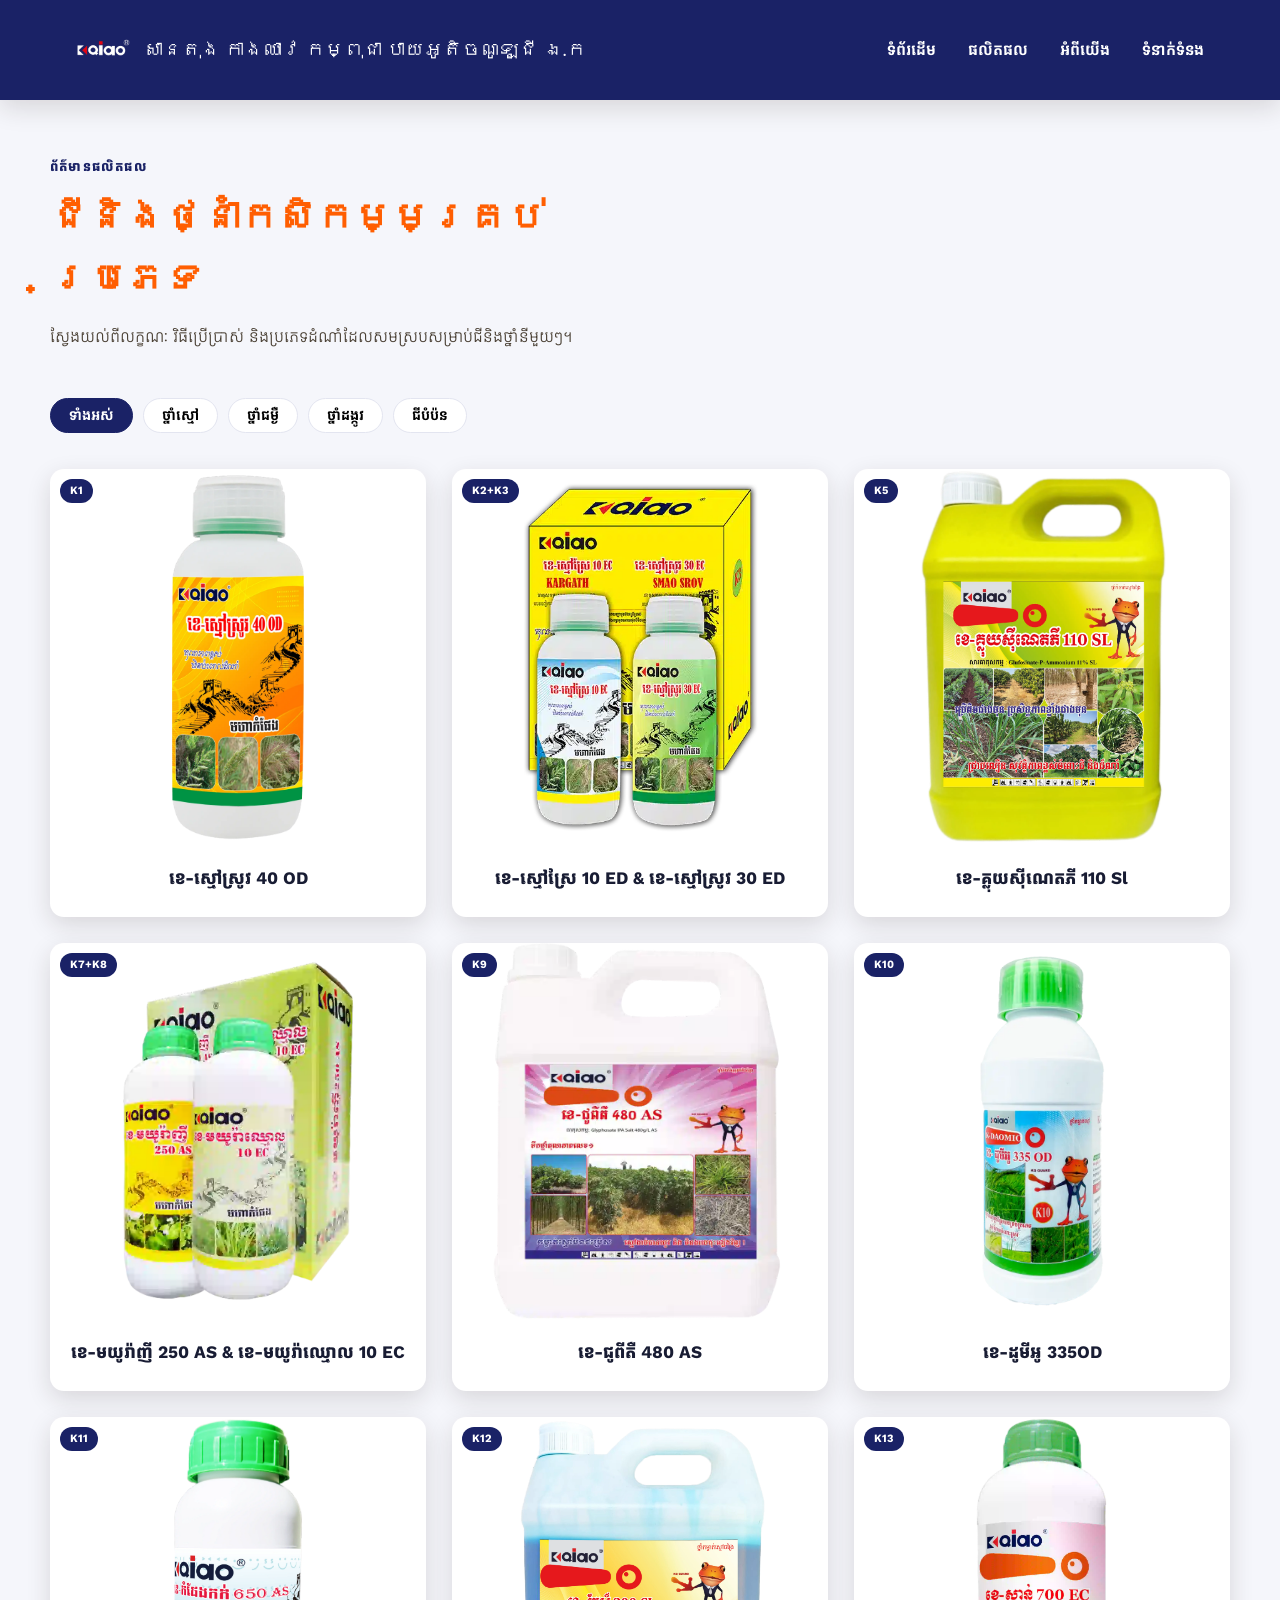
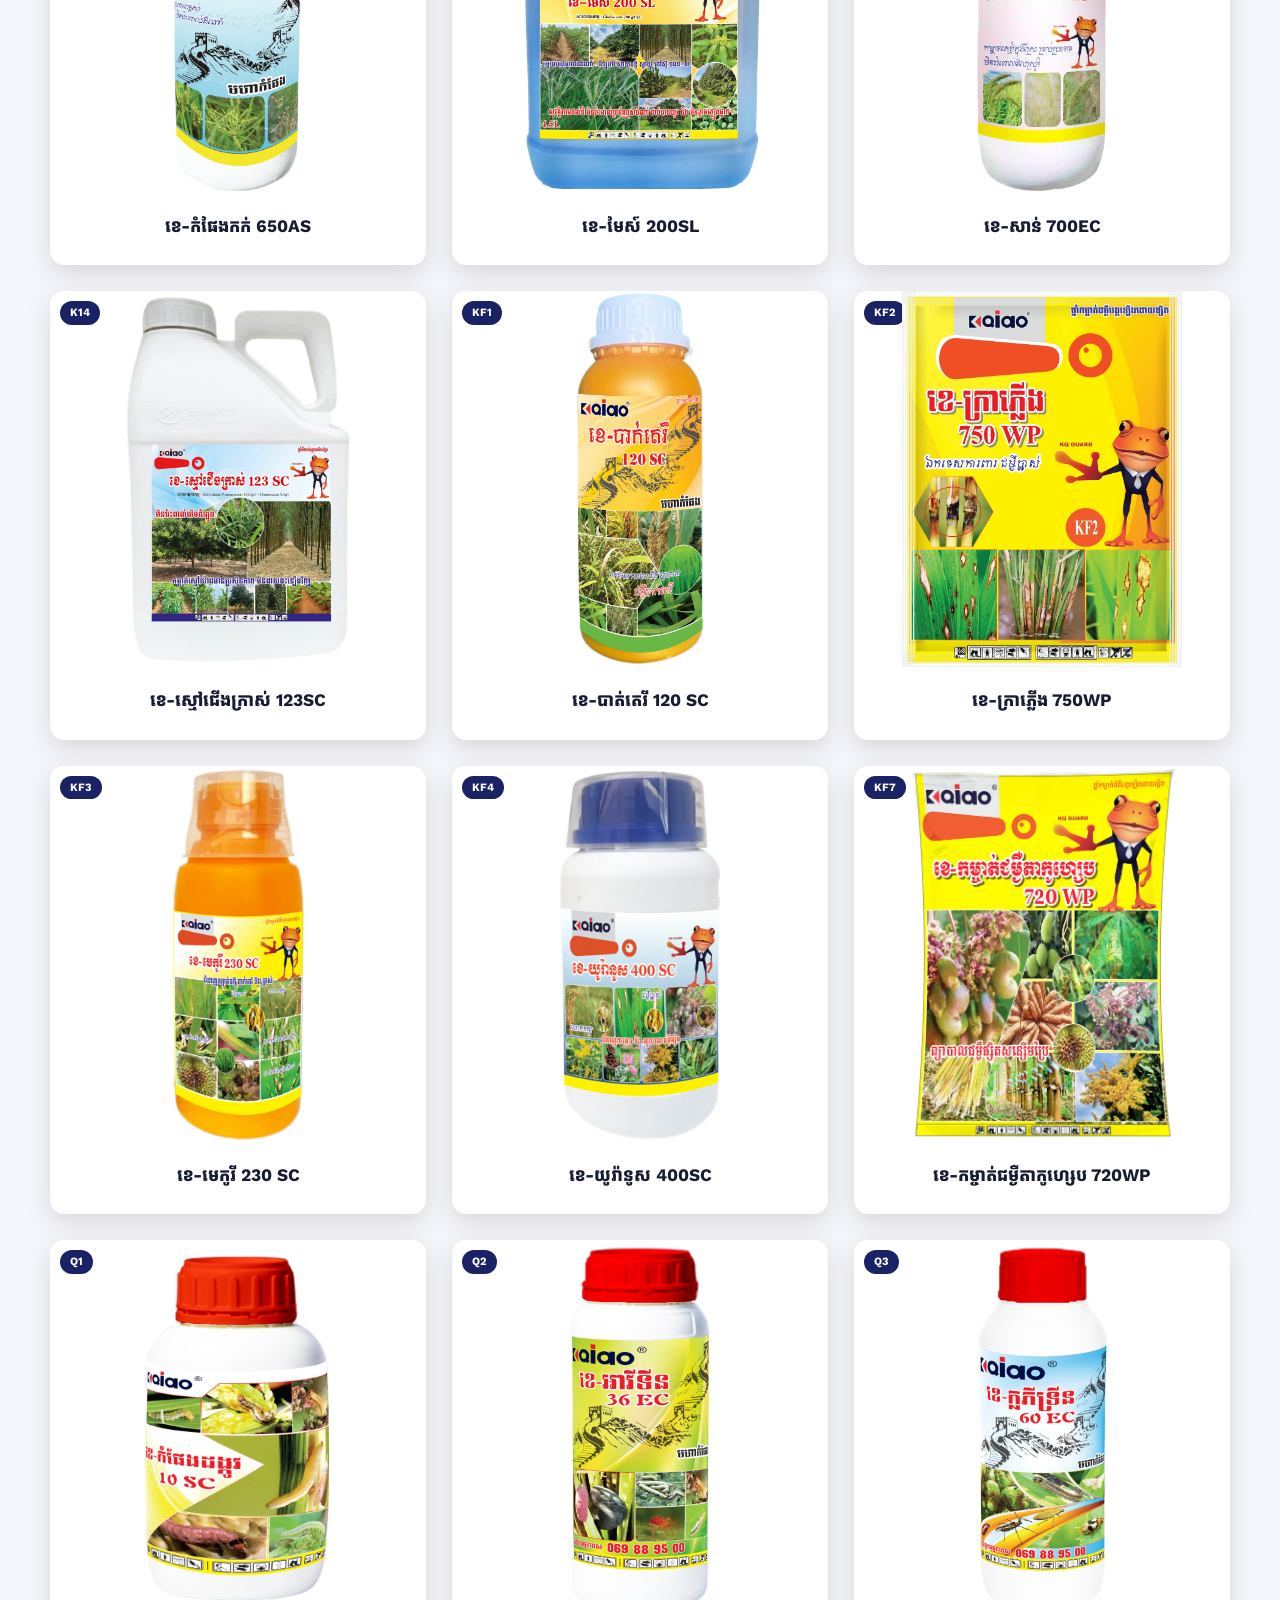
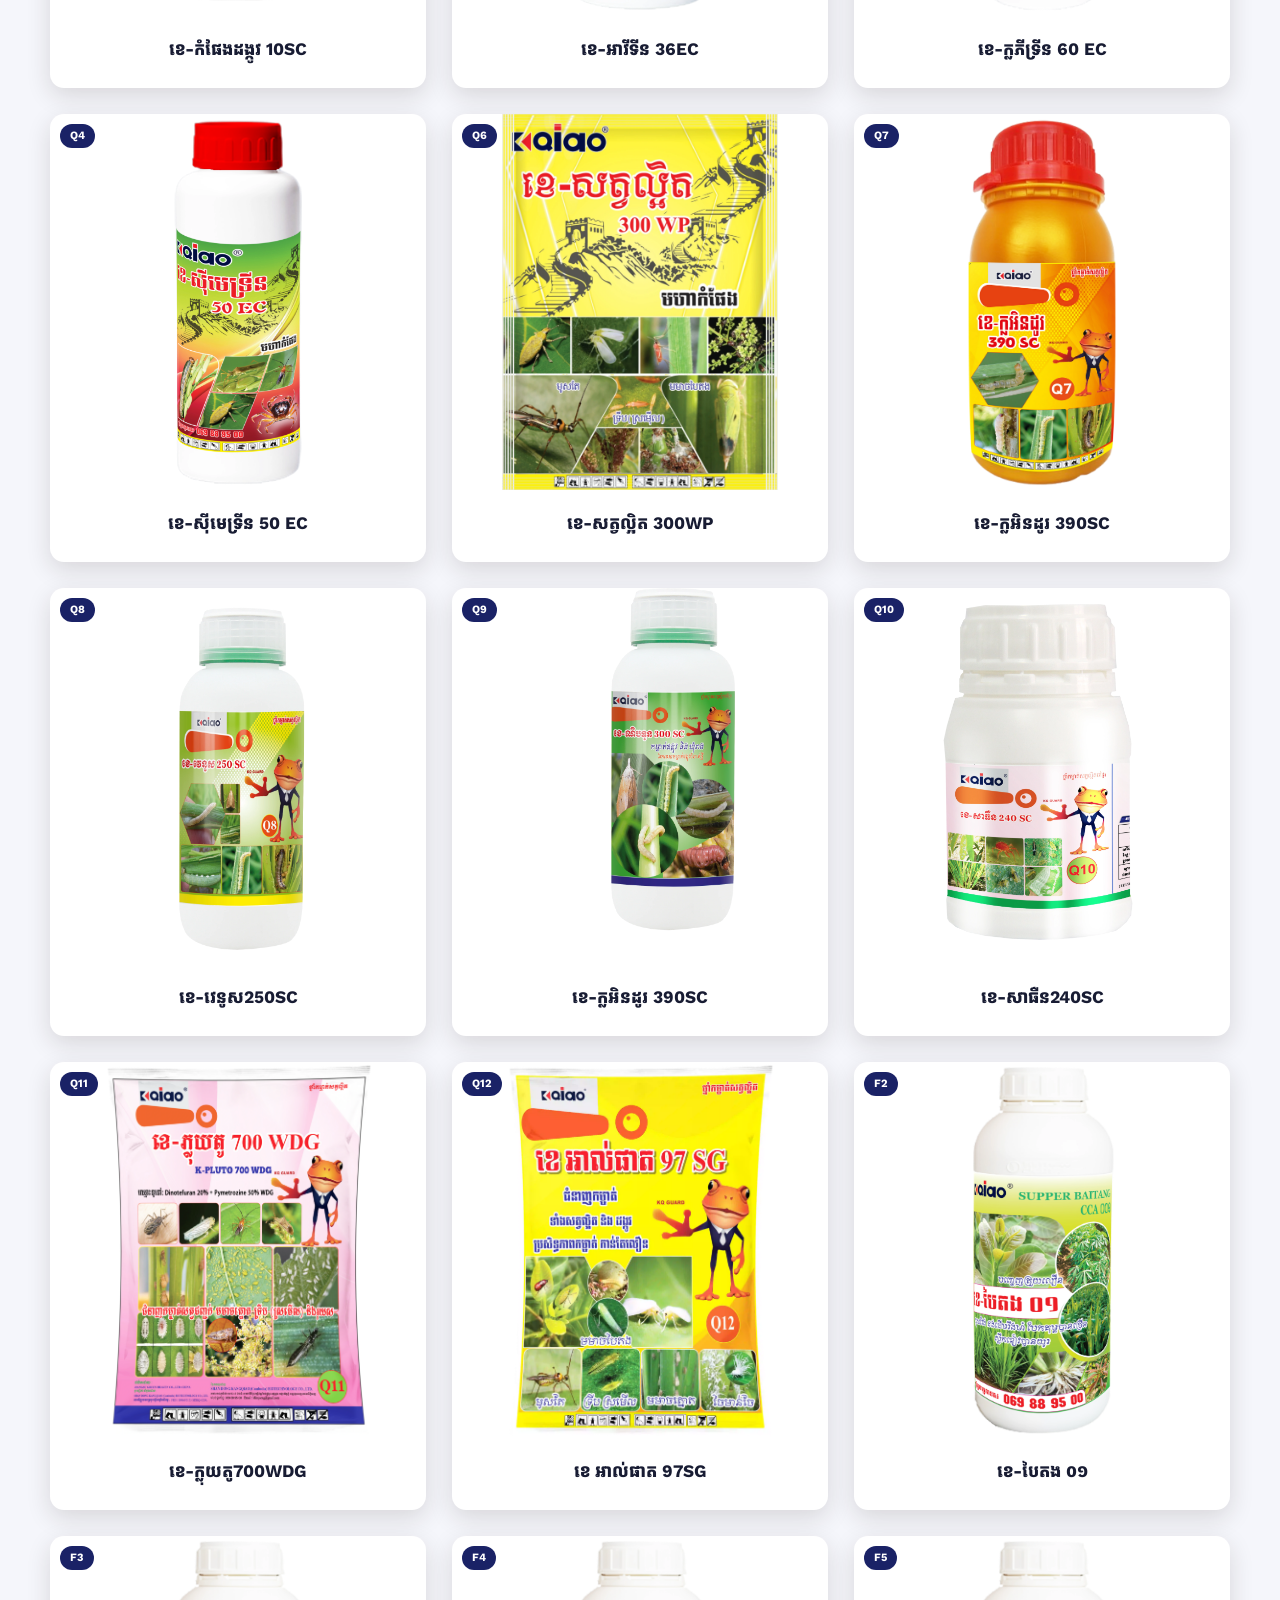
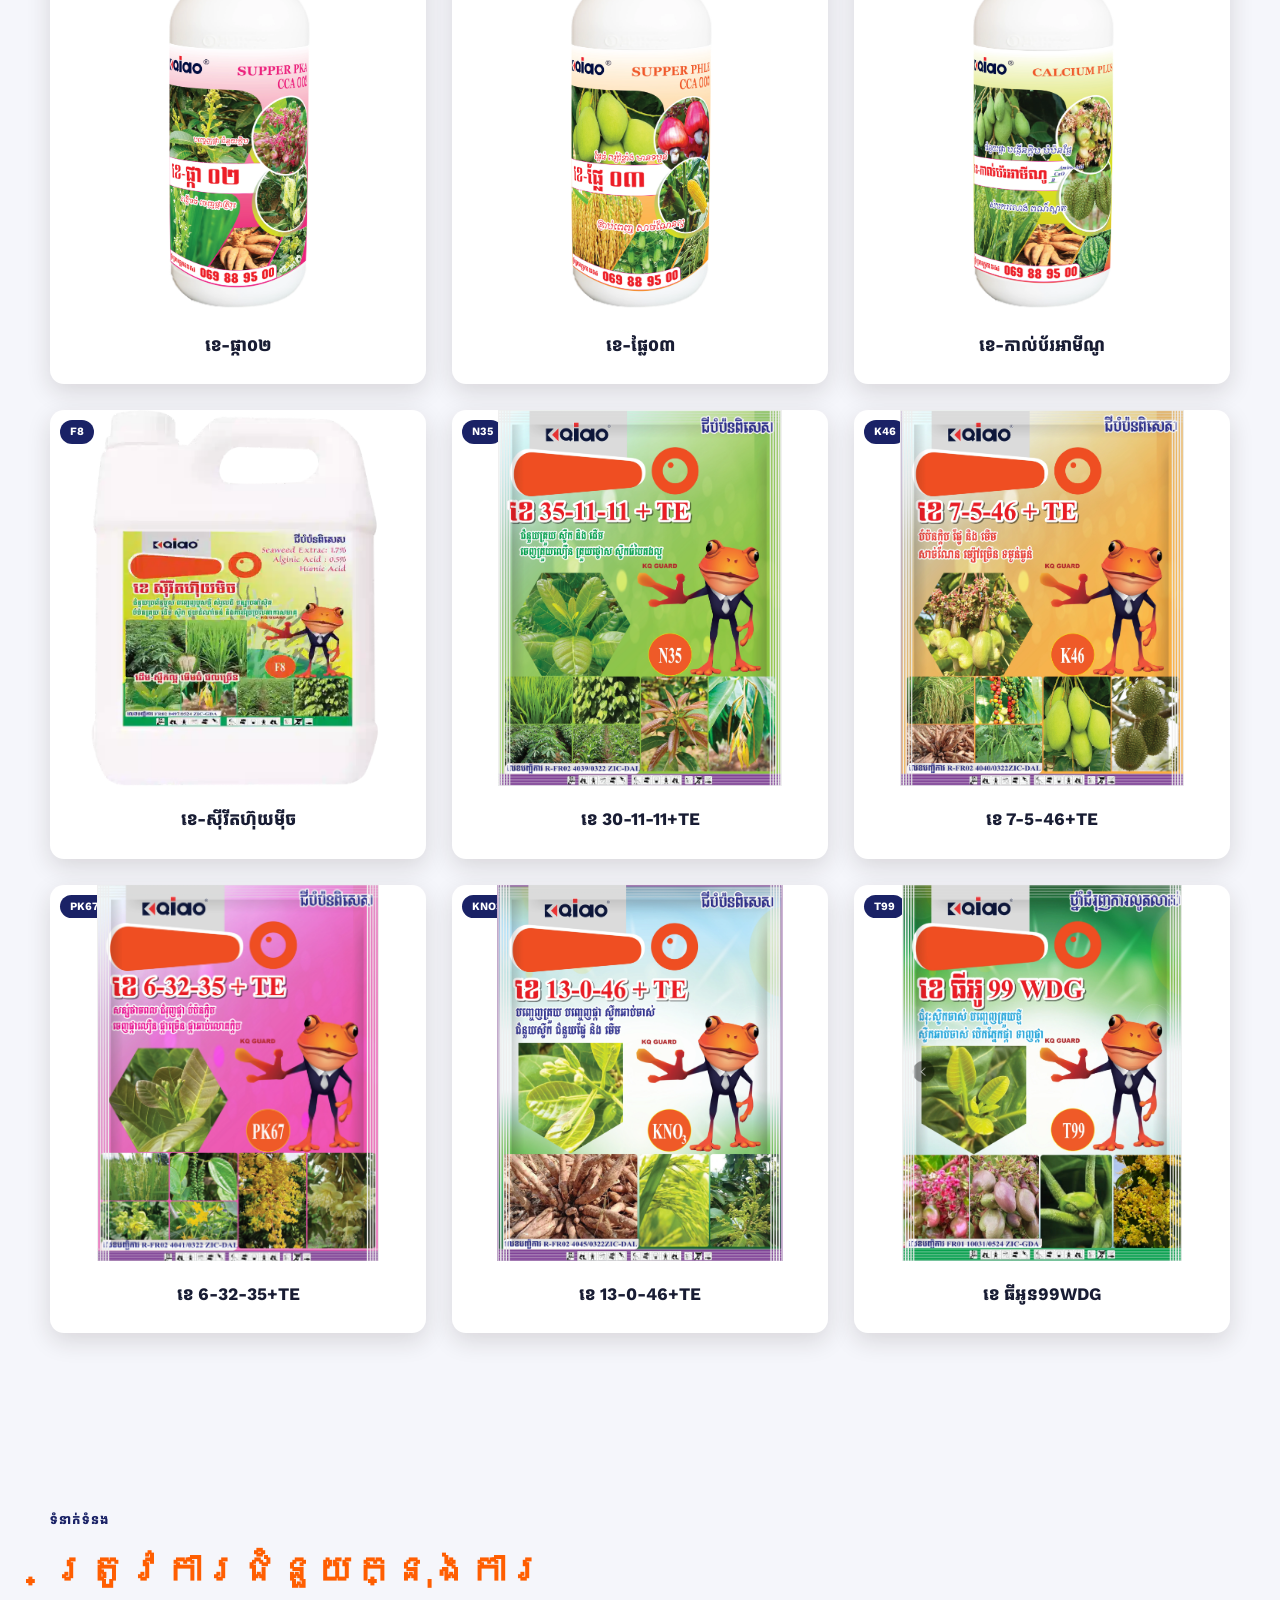
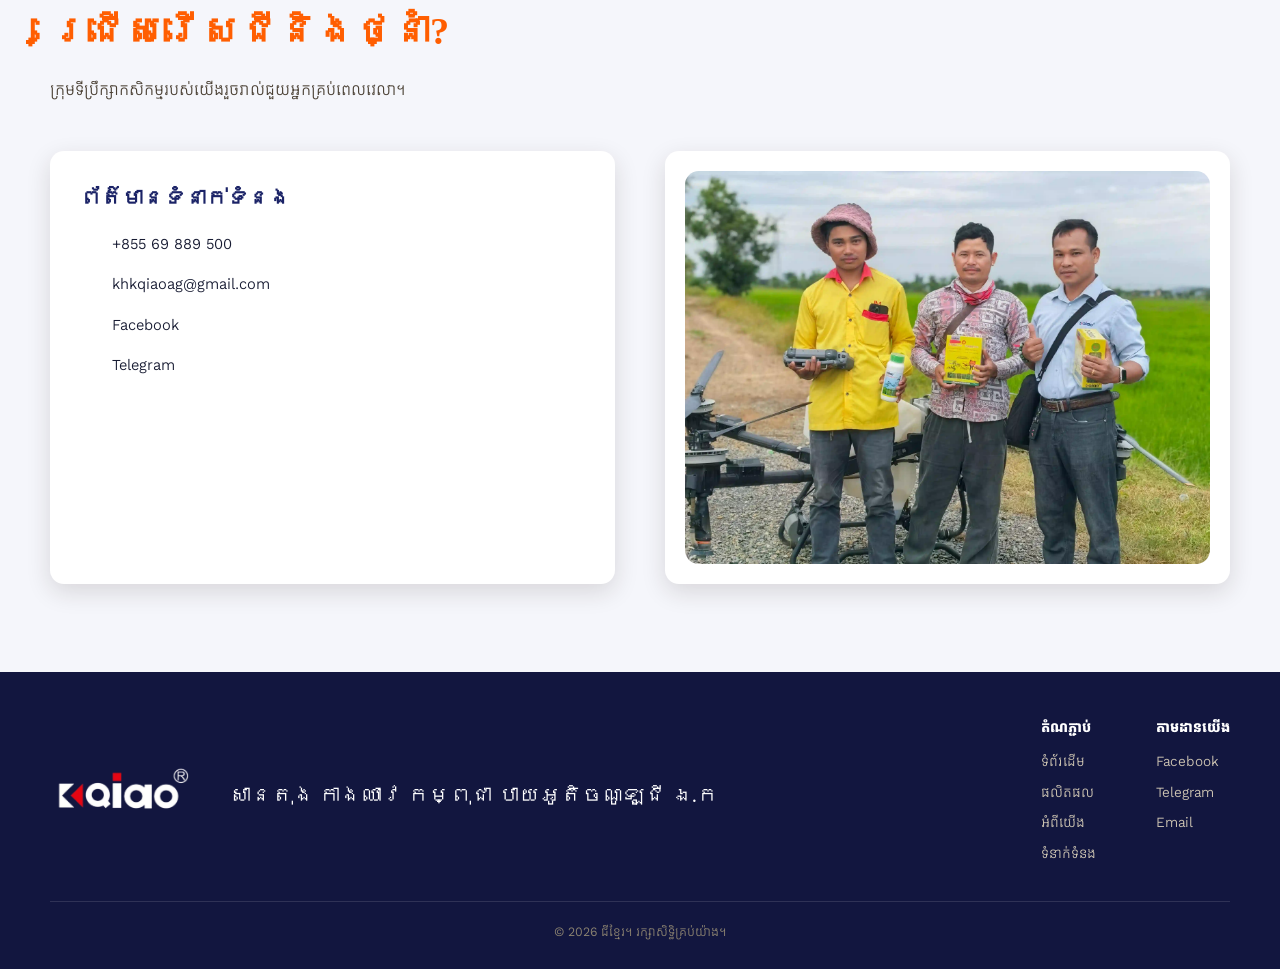
==== product.html @ 1210aac1 "Update product.html" ====
<!DOCTYPE html>
<html lang="km">
<head>
<meta charset="UTF-8">
<meta name="viewport" content="width=device-width, initial-scale=1.0">
<title>សានតុង កាងឈាវ កម្ពុជា</title>
<link rel="preconnect" href="https://fonts.googleapis.com">
<link rel="preconnect" href="https://fonts.gstatic.com" crossorigin>
<link href="https://fonts.googleapis.com/css2?family=Moul&family=Kantumruy+Pro:wght@400;500;600;700&display=swap" rel="stylesheet">
<link rel="stylesheet" href="styles.css">
  <link rel="icon" href="logo/logo.webp" type="image/webp">
  <link rel="apple-touch-icon" href="logo/logo.webp">
  <meta name="theme-color" content="#0b1850">
</head>
<body>

<header>
  <div class="nav-wrap">
    <a href="index.html" class="brand">
      <img src="logo/logowhite.webp" class="brand-mark" width="72" height="72" alt="សានតុង កាងឈាវ កម្ពុជា">
      សានតុង កាងឈាវ កម្ពុជា បាយអូតិចណូឡូជី ឯ.ក                                        
    </a>
    <button class="menu-toggle" id="menuToggle" aria-label="បើកម៉ឺនុយ">☰</button>
    <nav>
      <ul id="navList">
        <li><a href="index.html">ទំព័រដើម</a></li>
        <li><a href="product.html">ផលិតផល</a></li>
        <li><a href="index.html#about">អំពីយើង</a></li>
        <li><a href="index.html#contact">ទំនាក់ទំនង</a></li>
      </ul>
    </nav>
  </div>
</header>

<section id="products" style="padding-top:56px;">
  <div class="section-inner">
    <div class="section-head">
      <span class="section-tag">ព័ត៌មានផលិតផល</span>
      <h2>ជីនិងថ្នាំកសិកម្មគ្រប់ប្រភេទ</h2>
      <p>ស្វែងយល់ពីលក្ខណៈ វិធីប្រើប្រាស់ និងប្រភេទដំណាំដែលសមស្របសម្រាប់ជីនិងថ្នាំនីមួយៗ។</p>
    </div>

    <div class="filter-row" id="filterRow">
      <button class="filter-chip active" data-filter="all">ទាំងអស់</button>
      <button class="filter-chip" data-filter="ថ្នាំស្មៅ">ថ្នាំស្មៅ</button>
      <button class="filter-chip" data-filter="ថ្នាំជម្ងឺ">ថ្នាំជម្ងឺ</button>
      <button class="filter-chip" data-filter="ថ្នាំដង្កូវ">ថ្នាំដង្កូវ</button>
      <button class="filter-chip" data-filter="ជីបំប៉ន">ជីបំប៉ន</button>
    </div>

    <div class="product-grid" id="productGrid">

      <!-- ថ្នាំស្មៅ -------------------------------------------------------------------------->
      <!-- K1 -->
      <div class="product-card" data-cat="ថ្នាំស្មៅ">
        <div class="product-thumb">
          <span class="product-tag">K1</span>
          <img src="Prodeuct/ស្មៅ/K1.webp" alt="ថ្នាំស្មៅ">
        </div>
        <div class="product-body">
          <span class="product-cat">ថ្នាំស្មៅ</span>
          <h3>ខេ-ស្មៅស្រូវ 40 OD</h3>
          <p>ដំណាំស្រូវ</p>
          <div class="info-block">
            <h4><svg viewBox="0 0 24 24" fill="currentColor"><path d="M12 2a5 5 0 015 5c0 2-1 3.4-2 4.6-.6.7-1 1.3-1 2.4v1H10v-1c0-1.1-.4-1.7-1-2.4C8 10.4 7 9 7 7a5 5 0 015-5zM9 17h6v2H9zm1 3h4v1a2 2 0 01-4 0z"/></svg> របៀបប្រើប្រាស់</h4>
            <p>ស្មៅអាយុ 12 ទៅ 20 ថ្ងៃ->ប្រើ 100-120 ml ក្នុងទឹក 25L</p>
            <p>ស្មៅអាយុ 20 ទៅ 35 ថ្ងៃ->ប្រើ 120-150 ml ក្នុងទឹក 25L</p>
          </div>
          <div class="info-block">
            <h4><svg viewBox="0 0 24 24" fill="currentColor"><path d="M12 22c-5-2.5-8-7-8-11.5A6.5 6.5 0 0110.5 4h1A6.5 6.5 0 0118 10.5C18 15 15 19.5 12 22z"/></svg> ប្រើលើដំណាំ</h4>
            <div class="crop-tags">
              <span class="crop-tag">ស្រូវ</span>
              
            </div>
          </div>
        </div>
      </div>

     <!-- K2 -->
      <div class="product-card" data-cat="ថ្នាំស្មៅ">
        <div class="product-thumb">
          <span class="product-tag">K2+K3</span>
          <img src="Prodeuct/ស្មៅ/K2k3.webp" alt="ថ្នាំស្មៅ">
        </div>
        <div class="product-body">
          <span class="product-cat">ថ្នាំស្មៅ</span>
          <h3>ខេ-ស្មៅស្រែ 10 ED & ខេ-ស្មៅស្រូវ 30 ED</h3>
          <p>ជីអាសូតខ្ពស់ ជួយបង្កើនកំណើនស្លឹកនិងដើម ធ្វើឲ្យរុក្ខជាតិមានពណ៌បៃតងខ្លាំង</p>
          <div class="info-block">
            <h4><svg viewBox="0 0 24 24" fill="currentColor"><path d="M12 2a5 5 0 015 5c0 2-1 3.4-2 4.6-.6.7-1 1.3-1 2.4v1H10v-1c0-1.1-.4-1.7-1-2.4C8 10.4 7 9 7 7a5 5 0 015-5zM9 17h6v2H9zm1 3h4v1a2 2 0 01-4 0z"/></svg> របៀបប្រើប្រាស់</h4>
            <p>ស្មៅអាយុ15ទៅ30ថ្ងៃ->ប្រើ K2: 100ml +K3: 100ml ក្នុងទឹក25L</p>
            <p>ស្មៅអាយុ30ទៅ45ថ្ងៃ->ប្រើ K2: 125ml +K3:125ml ក្នុងទឹក 25L</p>
          </div>
          <div class="info-block">
            <h4><svg viewBox="0 0 24 24" fill="currentColor"><path d="M12 22c-5-2.5-8-7-8-11.5A6.5 6.5 0 0110.5 4h1A6.5 6.5 0 0118 10.5C18 15 15 19.5 12 22z"/></svg> ប្រើលើដំណាំ</h4>
            <div class="crop-tags">
              <span class="crop-tag">ស្រូវ</span>
              
            </div>
          </div>
        </div>
      </div>

      <!-- K5 -->
      <div class="product-card" data-cat="ថ្នាំស្មៅ">
        <div class="product-thumb">
          <span class="product-tag">K5</span>
          <img src="Prodeuct/ស្មៅ/K5.webp" alt="ថ្នាំស្មៅ">
        </div>
        <div class="product-body">
          <span class="product-cat">ថ្នាំស្មៅ</span>
          <h3>ខេ-គ្លុយស៊ីណេតភី 110 Sl</h3>
          <p>ជីអាសូតខ្ពស់ ជួយបង្កើនកំណើនស្លឹកនិងដើម ធ្វើឲ្យរុក្ខជាតិមានពណ៌បៃតងខ្លាំង</p>
          <div class="info-block">
            <!-- <h4><svg viewBox="0 0 24 24" fill="currentColor"><path d="M12 2a5 5 0 015 5c0 2-1 3.4-2 4.6-.6.7-1 1.3-1 2.4v1H10v-1c0-1.1-.4-1.7-1-2.4C8 10.4 7 9 7 7a5 5 0 015-5zM9 17h6v2H9zm1 3h4v1a2 2 0 01-4 0z"/></svg> គោលដៅកម្ចាត់</h4>
            <p>ស្មៅស្លឹកស្រួច និង ស្លឹកធំ ដូចជា: ស្មៅជើងក្រាស ស្មៅកុម្មុយនីស ស្មៅចិញ្ចៀន ស្មៅសំបុកមាន់ ត្រែង ស្បូវ វិល្លី ដើមទឹកដោះខ្លា..</p> -->
            <h4><svg viewBox="0 0 24 24" fill="currentColor"><path d="M12 2a5 5 0 015 5c0 2-1 3.4-2 4.6-.6.7-1 1.3-1 2.4v1H10v-1c0-1.1-.4-1.7-1-2.4C8 10.4 7 9 7 7a5 5 0 015-5zM9 17h6v2H9zm1 3h4v1a2 2 0 01-4 0z"/></svg> របៀបប្រើប្រាស់</h4>
            <p>ប្រើ 100-150ml លាយទឹក 25 លីត្រ</p>
          </div>
          <div class="info-block">
            <h4><svg viewBox="0 0 24 24" fill="currentColor"><path d="M12 22c-5-2.5-8-7-8-11.5A6.5 6.5 0 0110.5 4h1A6.5 6.5 0 0118 10.5C18 15 15 19.5 12 22z"/></svg> ប្រើលើដំណាំ</h4>
            <div class="crop-tags">
              <span class="crop-tag">ដំឡូង</span>
              <span class="crop-tag">ចន្ទី</span>
              <span class="crop-tag">ស្វាយ</span>
              <span class="crop-tag">កៅស៊ូ</span>
              <span class="crop-tag">ចេក</span>
              <span class="crop-tag">ដំណាំឈើហូបផ្លែ...</span>
            </div>
          </div>
        </div>
      </div>

       <!-- K7+K8 -->
      <div class="product-card" data-cat="ថ្នាំស្មៅ">
        <div class="product-thumb">
          <span class="product-tag">K7+K8</span>
          <img src="Prodeuct/ស្មៅ/K7K8.webp" alt="ថ្នាំស្មៅ">
        </div>
        <div class="product-body">
          <span class="product-cat">ថ្នាំស្មៅ</span>
          <h3>ខេ-មយូរ៉ាញី 250 AS & ខេ-មយូរ៉ាឈ្មោល 10 EC</h3>
          <p>ជីអាសូតខ្ពស់ ជួយបង្កើនកំណើនស្លឹកនិងដើម ធ្វើឲ្យរុក្ខជាតិមានពណ៌បៃតងខ្លាំង</p>
          <div class="info-block">
            <h4><svg viewBox="0 0 24 24" fill="currentColor"><path d="M12 2a5 5 0 015 5c0 2-1 3.4-2 4.6-.6.7-1 1.3-1 2.4v1H10v-1c0-1.1-.4-1.7-1-2.4C8 10.4 7 9 7 7a5 5 0 015-5zM9 17h6v2H9zm1 3h4v1a2 2 0 01-4 0z"/></svg> របៀបប្រើប្រាស់</h4>
            <p>ដំឡូងមី៖ 8-14ថ្ងៃ-> ប្រើ80-100MLលាយទឹក25L & 25-45ថ្ងៃ->ប្រើ100-150MLលាយទឹក25L</p>
            <p>សណ្តែកបាយ៖ 15-30ថ្ងៃ-> 50-80 ML លាយទឹក 25L & 15-30ថ្ងៃ-> 50-80 ML លាយទឹក 25L</p>
       
            
          </div>
          <div class="info-block">
            <h4><svg viewBox="0 0 24 24" fill="currentColor"><path d="M12 22c-5-2.5-8-7-8-11.5A6.5 6.5 0 0110.5 4h1A6.5 6.5 0 0118 10.5C18 15 15 19.5 12 22z"/></svg> ប្រើលើដំណាំ</h4>
            <div class="crop-tags">
              <span class="crop-tag">ដំឡូងមី</span>
              <span class="crop-tag">សណ្តែកបាយ</span>
              <span class="crop-tag">ម្ទេស</span>
              <span class="crop-tag">ត្រប់</span>
              <span class="crop-tag">ស្ពៃ</span>
            </div>
          </div>
        </div>
      </div>

       <!-- K9 -->
      <div class="product-card" data-cat="ថ្នាំស្មៅ">
        <div class="product-thumb">
          <span class="product-tag">K9</span>
          <img src="Prodeuct/ស្មៅ/k9.webp" alt="ថ្នាំស្មៅ">
        </div>
        <div class="product-body">
          <span class="product-cat">ថ្នាំស្មៅ</span>
          <h3>ខេ-ជូពីតឺ 480 AS</h3>
          <p>ស្មៅងាប់បានយូរ និង មិនងាយដុះឡើយវីញ</p>
          <div class="info-block">
            <h4><svg viewBox="0 0 24 24" fill="currentColor"><path d="M12 2a5 5 0 015 5c0 2-1 3.4-2 4.6-.6.7-1 1.3-1 2.4v1H10v-1c0-1.1-.4-1.7-1-2.4C8 10.4 7 9 7 7a5 5 0 015-5zM9 17h6v2H9zm1 3h4v1a2 2 0 01-4 0z"/></svg> របៀបប្រើប្រាស់</h4>
            <p>ប្រើ 100-150ml លាយទឹក25L</p>
          </div>
          <div class="info-block">
            <h4><svg viewBox="0 0 24 24" fill="currentColor"><path d="M12 22c-5-2.5-8-7-8-11.5A6.5 6.5 0 0110.5 4h1A6.5 6.5 0 0118 10.5C18 15 15 19.5 12 22z"/></svg> ប្រើលើដំណាំ</h4>
            <div class="crop-tags">
              <span class="crop-tag">ដំឡូង</span>
              <span class="crop-tag">ចន្ទី</span>
              <span class="crop-tag">ស្វាយ</span>
              <span class="crop-tag">កៅស៊ូ</span>
              <span class="crop-tag">ចេក</span>
              <span class="crop-tag">ដំណាំហូបផ្លែជាច្រើនទៀត</span>
            </div>
          </div>
        </div>
      </div>

       <!-- K10 -->
      <div class="product-card" data-cat="ថ្នាំស្មៅ">
        <div class="product-thumb">
          <span class="product-tag">K10</span>
          <img src="Prodeuct/ស្មៅ/K10.webp" alt="ថ្នាំស្មៅ">
        </div>
        <div class="product-body">
          <span class="product-cat">ថ្នាំស្មៅ</span>
          <h3>ខេ-ដូមីអូ 335OD</h3>
          <p> កម្ចាត់ស្មៅក្នុងស្រែគ្រប់ប្រភេទ សុវត្ថិភាពចំពោះស្រូវ</p>
          <div class="info-block">
            <h4><svg viewBox="0 0 24 24" fill="currentColor"><path d="M12 2a5 5 0 015 5c0 2-1 3.4-2 4.6-.6.7-1 1.3-1 2.4v1H10v-1c0-1.1-.4-1.7-1-2.4C8 10.4 7 9 7 7a5 5 0 015-5zM9 17h6v2H9zm1 3h4v1a2 2 0 01-4 0z"/></svg> របៀបប្រើប្រាស់</h4>
            <p>5-15ថ្ងៃ ប្រើ 100-120ml លាយទឹក25L</p>
          </div>
          <div class="info-block">
            <h4><svg viewBox="0 0 24 24" fill="currentColor"><path d="M12 22c-5-2.5-8-7-8-11.5A6.5 6.5 0 0110.5 4h1A6.5 6.5 0 0118 10.5C18 15 15 19.5 12 22z"/></svg> ប្រើលើដំណាំ</h4>
            <div class="crop-tags">
              <span class="crop-tag">ស្រូវពង្រួស</span>
              <span class="crop-tag">ស្រូវសន្ទូង</span>
            
            </div>
          </div>
        </div>
      </div>

      <!-- K11 -->
      <div class="product-card" data-cat="ថ្នាំស្មៅ">
        <div class="product-thumb">
          <span class="product-tag">K11</span>
          <img src="Prodeuct/ស្មៅ/K11.webp" alt="ថ្នាំស្មៅ">
        </div>
        <div class="product-body">
          <span class="product-cat">ថ្នាំស្មៅ</span>
          <h3>ខេ-កំផែងកក់ 650AS</h3>
          <p>ជំនាញកម្ចាត់កក់ និងស្មៅស្លឹកធំ ក្នុងស្រែ</p>
          <div class="info-block">
            <h4><svg viewBox="0 0 24 24" fill="currentColor"><path d="M12 2a5 5 0 015 5c0 2-1 3.4-2 4.6-.6.7-1 1.3-1 2.4v1H10v-1c0-1.1-.4-1.7-1-2.4C8 10.4 7 9 7 7a5 5 0 015-5zM9 17h6v2H9zm1 3h4v1a2 2 0 01-4 0z"/></svg> របៀបប្រើប្រាស់</h4>
            <p> ប្រើ 30-50ml លាយទឹក 25l & 300-450ml ក្នុង 1ហិចតា</p>
          
          </div>
          <div class="info-block">
            <h4><svg viewBox="0 0 24 24" fill="currentColor"><path d="M12 22c-5-2.5-8-7-8-11.5A6.5 6.5 0 0110.5 4h1A6.5 6.5 0 0118 10.5C18 15 15 19.5 12 22z"/></svg> ប្រើលើដំណាំ</h4>
            <div class="crop-tags">
              <span class="crop-tag">ស្រូវ</span>
              <span class="crop-tag">ពោត</span>
              <span class="crop-tag">អំពៅ</span>
            </div>
          </div>
        </div>
      </div>

      <!-- K12 -->
      <div class="product-card" data-cat="ថ្នាំស្មៅ">
        <div class="product-thumb">
          <span class="product-tag">K12</span>
          <img src="Prodeuct/ស្មៅ/K12.webp" alt="ថ្នាំស្មៅ">
        </div>
        <div class="product-body">
          <span class="product-cat">ថ្នាំស្មៅ</span>
          <h3>ខេ-មែស៍ 200SL</h3>
          <p>សុវត្ថិដល់ដីមិនប៉ះពាល់ដល់ប្រព័ន្ធឬសដំណាំជាប់បានយូរនិងមិនខ្លាចភ្លៀងធ្លាក់</p>
          <div class="info-block">
            <h4><svg viewBox="0 0 24 24" fill="currentColor"><path d="M12 2a5 5 0 015 5c0 2-1 3.4-2 4.6-.6.7-1 1.3-1 2.4v1H10v-1c0-1.1-.4-1.7-1-2.4C8 10.4 7 9 7 7a5 5 0 015-5zM9 17h6v2H9zm1 3h4v1a2 2 0 01-4 0z"/></svg> របៀបប្រើប្រាស់</h4>
            <p>ប្រើ 150-250ml លាយទឹក25L</p>
          </div>
          <div class="info-block">
            <h4><svg viewBox="0 0 24 24" fill="currentColor"><path d="M12 22c-5-2.5-8-7-8-11.5A6.5 6.5 0 0110.5 4h1A6.5 6.5 0 0118 10.5C18 15 15 19.5 12 22z"/></svg> ប្រើលើដំណាំ</h4>
            <div class="crop-tags">
              <span class="crop-tag">ដំឡូងមី</span>
              <span class="crop-tag">ចន្ទី</span>
              <span class="crop-tag">ស្វាយ</span>
              <span class="crop-tag">កៅស៊ូ</span>
              <span class="crop-tag">ទុរេន</span>
              <span class="crop-tag">ចេក</span>
              <span class="crop-tag">ស្រកានាគ</span>
              <span class="crop-tag">មៀន</span>
              <span class="crop-tag">ស្មៅវាលទូទៅ</span>
            </div>
          </div>
        </div>
      </div>

      <!-- K13 -->
      <div class="product-card" data-cat="ថ្នាំស្មៅ">
        <div class="product-thumb">
          <span class="product-tag">K13</span>
          <img src="Prodeuct/ស្មៅ/k13.webp" alt="ថ្នាំស្មៅ">
        </div>
        <div class="product-body">
          <span class="product-cat">ថ្នាំស្មៅ</span>
          <h3>ខេ-សាន់ 700EC</h3>
          <p>ឃុំគ្រាប់ និងកម្ចាត់ស្មៅ ក្នុងពេលតែមួយ</p>
          <div class="info-block">
            <h4><svg viewBox="0 0 24 24" fill="currentColor"><path d="M12 2a5 5 0 015 5c0 2-1 3.4-2 4.6-.6.7-1 1.3-1 2.4v1H10v-1c0-1.1-.4-1.7-1-2.4C8 10.4 7 9 7 7a5 5 0 015-5zM9 17h6v2H9zm1 3h4v1a2 2 0 01-4 0z"/></svg> របៀបប្រើប្រាស់</h4>
            <p>ប្រើ 150-250ml លាយទឹក 25L</p>
          </div>
          <div class="info-block">
            <h4><svg viewBox="0 0 24 24" fill="currentColor"><path d="M12 22c-5-2.5-8-7-8-11.5A6.5 6.5 0 0110.5 4h1A6.5 6.5 0 0118 10.5C18 15 15 19.5 12 22z"/></svg> ប្រើលើដំណាំ</h4>
            <div class="crop-tags">
              <span class="crop-tag">ស្រូវ</span>
             
            </div>
          </div>
        </div>
      </div>

      <!-- K14 -->
      <div class="product-card" data-cat="ថ្នាំស្មៅ">
        <div class="product-thumb">
          <span class="product-tag">K14</span>
          <img src="Prodeuct/ស្មៅ/K14.webp" alt="ថ្នាំស្មៅ">
        </div>
        <div class="product-body">
          <span class="product-cat">ថ្នាំស្មៅ</span>
          <h3>ខេ-ស្មៅជើងក្រាស់ 123SC</h3>
          <p>ជំនាញ់កម្ចាស់ស្មៅចាស់ ស្មៅក្រាស់ និងស្មៅខ្ពស់ៗ​ ជាពិសេសស្មៅជើងក្រាស់</p>
          <div class="info-block">
            <h4><svg viewBox="0 0 24 24" fill="currentColor"><path d="M12 2a5 5 0 015 5c0 2-1 3.4-2 4.6-.6.7-1 1.3-1 2.4v1H10v-1c0-1.1-.4-1.7-1-2.4C8 10.4 7 9 7 7a5 5 0 015-5zM9 17h6v2H9zm1 3h4v1a2 2 0 01-4 0z"/></svg> របៀបប្រើប្រាស់</h4>
            <p>ប្រើ 150-250ml លាយទឹក 25L បាញ់លើផ្ទៃដី 666m² និង ត្រូវប្រើទឹក 250-375L ក្នុង 1ហិចតា (10-15 ធុង 25L)</p>
          </div>
          <div class="info-block">
            <h4><svg viewBox="0 0 24 24" fill="currentColor"><path d="M12 22c-5-2.5-8-7-8-11.5A6.5 6.5 0 0110.5 4h1A6.5 6.5 0 0118 10.5C18 15 15 19.5 12 22z"/></svg> ប្រើលើដំណាំ</h4>
            <div class="crop-tags">
             <span class="crop-tag">ដំឡូង</span>
              <span class="crop-tag">ចន្ទី</span>
              <span class="crop-tag">ស្វាយ</span>
              <span class="crop-tag">កៅស៊ូ</span>
              <span class="crop-tag">ចេក</span>
              <span class="crop-tag">ដំណាំហូបផ្លែជាច្រើនទៀត</span>
            </div>
          </div>
        </div>
      </div>

      <!-- ថ្នាំជម្ងឺ---------------------------------------------------------------------- -->
      <!-- KF1 -->
      <div class="product-card" data-cat="ថ្នាំជម្ងឺ">
        <div class="product-thumb">
          <span class="product-tag">KF1</span>
          <img src="Prodeuct/ថ្នាំជំងឺ/KF1.webp" alt="ថ្នាំជម្ងឺ">
        </div>
        <div class="product-body">
          <span class="product-cat">ថ្នាំជម្ងឺ</span>
          <h3>ខេ-បាត់តេរី 120 SC</h3>
          <p>ឯកទេស ការពារ និង ព្យាបាល ជម្ងឺបាក់តេរី</p>
          <div class="info-block">
            <h4><svg viewBox="0 0 24 24" fill="currentColor"><path d="M12 2a5 5 0 015 5c0 2-1 3.4-2 4.6-.6.7-1 1.3-1 2.4v1H10v-1c0-1.1-.4-1.7-1-2.4C8 10.4 7 9 7 7a5 5 0 015-5zM9 17h6v2H9zm1 3h4v1a2 2 0 01-4 0z"/></svg> របៀបប្រើប្រាស់</h4>
            <p>ស្រូវ= 30-50ml ក្នុងទឹក 25L</p>
            <p>ឳឡឹក&ត្រសក់= 50-70ml ក្នុងទឹក 25L</p>
            <p>ស្វាយចន្ទី ទុរេន មៀន ក្រូច ចេក&ស្វាយ = 500ml ក្នុងទឹក 500L</p>
          </div>
          <div class="info-block">
            <h4><svg viewBox="0 0 24 24" fill="currentColor"><path d="M12 22c-5-2.5-8-7-8-11.5A6.5 6.5 0 0110.5 4h1A6.5 6.5 0 0118 10.5C18 15 15 19.5 12 22z"/></svg> ប្រើលើដំណាំ</h4>
            <div class="crop-tags">
              <span class="crop-tag">ស្រូវ</span>
              <span class="crop-tag">ឳឡឹក</span>
              <span class="crop-tag">ត្រសក់</span>
              <span class="crop-tag">ស្វាយ</span>
              <span class="crop-tag">ចន្ទី</span>
              <span class="crop-tag">ទុរេន</span>
              <span class="crop-tag">មៀន</span>
              <span class="crop-tag">ក្រូច</span>
              <span class="crop-tag">ចេក</span>
            </div>
          </div>
        </div>
      </div>

      <!-- KF2 -->
      <div class="product-card" data-cat="ថ្នាំជម្ងឺ">
        <div class="product-thumb">
          <span class="product-tag">KF2</span>
          <img src="Prodeuct/ថ្នាំជំងឺ/kf2.webp" alt="ថ្នាំជម្ងឺ">
        </div>
        <div class="product-body">
          <span class="product-cat">ថ្នាំជម្ងឺ</span>
          <h3>ខេ-ក្រាភ្លើង 750WP</h3>
          <p>ឯកទេស ការពារ ជម្ងឺបា្លស់</p>
          <div class="info-block">
            <h4><svg viewBox="0 0 24 24" fill="currentColor"><path d="M12 2a5 5 0 015 5c0 2-1 3.4-2 4.6-.6.7-1 1.3-1 2.4v1H10v-1c0-1.1-.4-1.7-1-2.4C8 10.4 7 9 7 7a5 5 0 015-5zM9 17h6v2H9zm1 3h4v1a2 2 0 01-4 0z"/></svg> របៀបប្រើប្រាស់</h4>
            <p>ប្រើ​ 30-50 ក្រាម លាយជាមួយទឹក 25L បាញ់លើផ្ទៃដី 800m² បាញ់ឱ្យសព្ទលើស្លឹក និង ដើមស្រូវ</p>
          </div>
          <div class="info-block">
            <h4><svg viewBox="0 0 24 24" fill="currentColor"><path d="M12 22c-5-2.5-8-7-8-11.5A6.5 6.5 0 0110.5 4h1A6.5 6.5 0 0118 10.5C18 15 15 19.5 12 22z"/></svg> ប្រើលើដំណាំ</h4>
            <div class="crop-tags">
              <span class="crop-tag">ស្រូវ</span>
            </div>
          </div>
        </div>
      </div>
      <!-- KF3 -->
      <div class="product-card" data-cat="ថ្នាំជម្ងឺ">
        <div class="product-thumb">
          <span class="product-tag">KF3</span>
          <img src="Prodeuct/ថ្នាំជំងឺ/KF3.webp" alt="ថ្នាំជម្ងឺ">
        </div>
        <div class="product-body">
          <span class="product-cat">ថ្នាំជម្ងឺ</span>
          <h3>ខេ-មេកូរី 230 SC</h3>
          <p>ជំនាញការពារ និង ព្យាបាល ជម្ងឺផ្សិត&បាត់តេរី</p>
          <div class="info-block">
            <h4><svg viewBox="0 0 24 24" fill="currentColor"><path d="M12 2a5 5 0 015 5c0 2-1 3.4-2 4.6-.6.7-1 1.3-1 2.4v1H10v-1c0-1.1-.4-1.7-1-2.4C8 10.4 7 9 7 7a5 5 0 015-5zM9 17h6v2H9zm1 3h4v1a2 2 0 01-4 0z"/></svg> របៀបប្រើប្រាស់</h4>
            <p>ស្រូវ= 30-50ml ក្នុងទឹក 25L</p>
            <p>ឳឡឹក&ត្រសក់= 50-70ml ក្នុងទឹក 25L</p>
            <p>ស្វាយចន្ទី ទុរេន មៀន ក្រូច ចេក&ស្វាយ = 500ml ក្នុងទឹក 500L</p>
          </div>
          <div class="info-block">
            <h4><svg viewBox="0 0 24 24" fill="currentColor"><path d="M12 22c-5-2.5-8-7-8-11.5A6.5 6.5 0 0110.5 4h1A6.5 6.5 0 0118 10.5C18 15 15 19.5 12 22z"/></svg> ប្រើលើដំណាំ</h4>
            <div class="crop-tags">
               <span class="crop-tag">ស្រូវ</span>
              <span class="crop-tag">ឳឡឹក</span>
              <span class="crop-tag">ត្រសក់</span>
              <span class="crop-tag">ស្វាយ</span>
              <span class="crop-tag">ចន្ទី</span>
              <span class="crop-tag">ទុរេន</span>
              <span class="crop-tag">មៀន</span>
              <span class="crop-tag">ក្រូច</span>
              <span class="crop-tag">ចេក</span>
            </div>
          </div>
        </div>
      </div>

      <!-- KF4 -->
      <div class="product-card" data-cat="ថ្នាំជម្ងឺ">
        <div class="product-thumb">
          <span class="product-tag">KF4</span>
          <img src="Prodeuct/ថ្នាំជំងឺ/KF4.webp" alt="ថ្នាំជម្ងឺ">
        </div>
        <div class="product-body">
          <span class="product-cat">ថ្នាំជម្ងឺ</span>
          <h3>ខេ-យូរ៉ានូស 400SC</h3>
          <p>ប្រសិទ្ធភាពខ្ពស់ក្នុងការពារ និង ព្យាបាល ជម្ងឺផ្សិត បាស់ រលាកគួរ និង អ៊ុចខ្មៅគ្រាប់</p>
          <div class="info-block">
            <h4><svg viewBox="0 0 24 24" fill="currentColor"><path d="M12 2a5 5 0 015 5c0 2-1 3.4-2 4.6-.6.7-1 1.3-1 2.4v1H10v-1c0-1.1-.4-1.7-1-2.4C8 10.4 7 9 7 7a5 5 0 015-5zM9 17h6v2H9zm1 3h4v1a2 2 0 01-4 0z"/></svg> របៀបប្រើប្រាស់</h4>
            <p>ប្រើ​ 25-30 ក្រាម លាយជាមួយទឹក 25L បាញ់លើផ្ទៃដី 700m²</p>
          </div>
          <div class="info-block">
            <h4><svg viewBox="0 0 24 24" fill="currentColor"><path d="M12 22c-5-2.5-8-7-8-11.5A6.5 6.5 0 0110.5 4h1A6.5 6.5 0 0118 10.5C18 15 15 19.5 12 22z"/></svg> ប្រើលើដំណាំ</h4>
            <div class="crop-tags">
              <span class="crop-tag">សណ្តែក</span>
              <span class="crop-tag">ឳឡឹក</span>
              <span class="crop-tag">ម្ទេស</span>
              <span class="crop-tag">ឈូក</span>
              <span class="crop-tag">ត្រសក់</span>
              <span class="crop-tag">ស្ពៃ</span>
            </div>
          </div>
        </div>
      </div>

      <!-- KF7 -->
      <div class="product-card" data-cat="ថ្នាំជម្ងឺ">
        <div class="product-thumb">
          <span class="product-tag">KF7</span>
          <img src="Prodeuct/ថ្នាំជំងឺ/kf7.webp" alt="ថ្នាំជម្ងឺ">
        </div>
        <div class="product-body">
          <span class="product-cat">ថ្នាំជម្ងឺ</span>
          <h3>ខេ-កម្ចាត់ជម្ងឺតាកូហ្សេប 720WP</h3>
          <p>ឯកទេសការពារ និង ព្យាបាល ជម្ងឺផ្សិត </p>
          <p>អង់ត្រាក់ណុស និង ផ្សិតសន្សើមប្រៃ </p>
          <div class="info-block">
            <h4><svg viewBox="0 0 24 24" fill="currentColor"><path d="M12 2a5 5 0 015 5c0 2-1 3.4-2 4.6-.6.7-1 1.3-1 2.4v1H10v-1c0-1.1-.4-1.7-1-2.4C8 10.4 7 9 7 7a5 5 0 015-5zM9 17h6v2H9zm1 3h4v1a2 2 0 01-4 0z"/></svg> របៀបប្រើប្រាស់</h4>
            <p>ស្រូវ សណ្តែក ឳឡឹក ឈូក ប៉េងបោះ ស្ពៃ ម្ទេស ត្រសក់ ត្រប់= លាយថ្នាំ 80-100ml ក្នុងទឹក 25L</p>
            <p>ស្វាយ ចន្ទី កៅស៊ូ ដំណាំហូបផ្លែ ដំណាំឩស្សាហកម្ម=លាយថ្នាំ 60-80ml ក្នុងទឹក 25L</p>
          </div>
          <div class="info-block">
            <h4><svg viewBox="0 0 24 24" fill="currentColor"><path d="M12 22c-5-2.5-8-7-8-11.5A6.5 6.5 0 0110.5 4h1A6.5 6.5 0 0118 10.5C18 15 15 19.5 12 22z"/></svg> ប្រើលើដំណាំ</h4>
            <div class="crop-tags">
              <span class="crop-tag">ស្រូវ</span>
              <span class="crop-tag">សណ្តែក</span>
              <span class="crop-tag">ឳឡឹក</span>
              <span class="crop-tag">ឈូក</span>
              <span class="crop-tag">ប៉េងបោះ</span>
              <span class="crop-tag">ស្ពៃ</span>
              <span class="crop-tag">ម្ទេស</span>
              <span class="crop-tag">ត្រសក់</span>
              <span class="crop-tag">ត្រប់</span>
              <span class="crop-tag">ស្វាយ</span>
              <span class="crop-tag">ចន្ទី</span>
              <span class="crop-tag">កៅស៊ូ</span>
              <span class="crop-tag">ដំណាំហូបផ្លែ</span>
              <span class="crop-tag">ដំណាំឩស្សាហកម្ម</span>
              <span class="crop-tag">ដំណាំឩស្សាហកម្ម</span>
            </div>
          </div>
        </div>
      </div>

      <!-- ថ្នាំដង្កូវ----------------------------------------------------------------------- -->
      <!-- Q1 -->
      <div class="product-card" data-cat="ថ្នាំដង្កូវ">
        <div class="product-thumb">
          <span class="product-tag">Q1</span>
          <img src="Prodeuct/ថ្នាំដង្កូវ/Q1.webp" alt="ថ្នាំដង្កូវ">
        </div>
        <div class="product-body">
          <span class="product-cat">ថ្នាំដង្កូវ</span>
          <h3>ខេ-កំផែងដង្កូវ 10SC</h3>
          <p>ប្រសិទ្ធភាពខ្លាំង ដង្កូវងាប់លឿន</p>
          <div class="info-block">
            <h4><svg viewBox="0 0 24 24" fill="currentColor"><path d="M12 2a5 5 0 015 5c0 2-1 3.4-2 4.6-.6.7-1 1.3-1 2.4v1H10v-1c0-1.1-.4-1.7-1-2.4C8 10.4 7 9 7 7a5 5 0 015-5zM9 17h6v2H9zm1 3h4v1a2 2 0 01-4 0z"/></svg> របៀបប្រើប្រាស់</h4>
            <p>ប្រើ 25-45 ml ក្នុងទឹក 25L</p>
          </div>
          <div class="info-block">
            <h4><svg viewBox="0 0 24 24" fill="currentColor"><path d="M12 22c-5-2.5-8-7-8-11.5A6.5 6.5 0 0110.5 4h1A6.5 6.5 0 0118 10.5C18 15 15 19.5 12 22z"/></svg> ប្រើលើដំណាំ</h4>
            <div class="crop-tags">
              <span class="crop-tag">ស្រូវ</span>
              <span class="crop-tag">សណ្តែក</span>
              <span class="crop-tag">ពោត</span>
              <span class="crop-tag">ល្ង</span>
              <span class="crop-tag">ស្ពៃ</span>
              <span class="crop-tag">ឳឡឹក</span>
              <span class="crop-tag">ឈូក</span>
              <span class="crop-tag">ម្ទេស</span>
              <span class="crop-tag">ប៉េងបោះ</span>
              <span class="crop-tag">ចន្ទី</span>
              <span class="crop-tag">ស្វាយ</span>
              <span class="crop-tag">ដំណាំហូបផ្លែ</span>
              <span class="crop-tag">ដំណាំឩស្សាហកម្ម</span>
            </div>
          </div>
        </div>
      </div>

      <!-- Q2 -->
      <div class="product-card" data-cat="ថ្នាំដង្កូវ">
        <div class="product-thumb">
          <span class="product-tag">Q2</span>
          <img src="Prodeuct/ថ្នាំដង្កូវ/Q2.webp" alt="ថ្នាំដង្កូវ">
        </div>
        <div class="product-body">
          <span class="product-cat">ថ្នាំដង្កូវ</span>
          <h3>ខេ-អាវីទីន 36EC</h3>
          <p>ជំនាញក្នុងការកម្ចាត់ ទ្រីប ដង្កូវមូរស្លឹក ដង្កូវផែនទី ដង្កូវចោះផ្លែ និង ដង្កូវផ្សេងៗ</p>
          <div class="info-block">
            <h4><svg viewBox="0 0 24 24" fill="currentColor"><path d="M12 2a5 5 0 015 5c0 2-1 3.4-2 4.6-.6.7-1 1.3-1 2.4v1H10v-1c0-1.1-.4-1.7-1-2.4C8 10.4 7 9 7 7a5 5 0 015-5zM9 17h6v2H9zm1 3h4v1a2 2 0 01-4 0z"/></svg> របៀបប្រើប្រាស់</h4>
            <p>ប្រើ 50-70 ml ក្នុងទឹក 25L</p>
          </div>
          <div class="info-block">
            <h4><svg viewBox="0 0 24 24" fill="currentColor"><path d="M12 22c-5-2.5-8-7-8-11.5A6.5 6.5 0 0110.5 4h1A6.5 6.5 0 0118 10.5C18 15 15 19.5 12 22z"/></svg> ប្រើលើដំណាំ</h4>
            <div class="crop-tags">
              <span class="crop-tag">ស្រូវ</span>
              <span class="crop-tag">ពោត</span>
              <span class="crop-tag">សណ្តែក</span>
              <span class="crop-tag">ល្ង</span>
              <span class="crop-tag">ឳឡឹក</span>
              <span class="crop-tag">ឈូក</span>
              <span class="crop-tag">ប៉េងបោះ</span>
              <span class="crop-tag">ចន្ទី</span>
              <span class="crop-tag">ស្វាយ</span>
              <span class="crop-tag">ដំណាំឩស្សាហកម្ម</span>
            </div>
          </div>
        </div>
      </div>

      <!-- Q3 -->
      <div class="product-card" data-cat="ថ្នាំដង្កូវ">
        <div class="product-thumb">
          <span class="product-tag">Q3</span>
          <img src="Prodeuct/ថ្នាំដង្កូវ/Q3.webp" alt="ថ្នាំដង្កូវ">
        </div>
        <div class="product-body">
          <span class="product-cat">ថ្នាំដង្កូវ</span>
          <h3>ខេ-ក្លភីទ្រីន 60 EC</h3>
          <p>សម្លាប់ដង្កូវ និង សត្វល្អិតជាច្រើនប្រភេទ</p>
          <div class="info-block">
            <h4><svg viewBox="0 0 24 24" fill="currentColor"><path d="M12 2a5 5 0 015 5c0 2-1 3.4-2 4.6-.6.7-1 1.3-1 2.4v1H10v-1c0-1.1-.4-1.7-1-2.4C8 10.4 7 9 7 7a5 5 0 015-5zM9 17h6v2H9zm1 3h4v1a2 2 0 01-4 0z"/></svg> របៀបប្រើប្រាស់</h4>
            <p>លាយថ្នាំ 30-45 ml ក្នុងទឹក 25L</p>
          </div>
          <div class="info-block">
            <h4><svg viewBox="0 0 24 24" fill="currentColor"><path d="M12 22c-5-2.5-8-7-8-11.5A6.5 6.5 0 0110.5 4h1A6.5 6.5 0 0118 10.5C18 15 15 19.5 12 22z"/></svg> ប្រើលើដំណាំ</h4>
            <div class="crop-tags">
              <span class="crop-tag">ស្រូវ</span>
              <span class="crop-tag">ពោត</span>
              <span class="crop-tag">សណ្តែក</span>
              <span class="crop-tag">ល្ង</span>
              <span class="crop-tag">ឳឡឹក</span>
              <span class="crop-tag">ឈូក</span>
              <span class="crop-tag">ប៉េងបោះ</span>
              <span class="crop-tag">ចន្ទី</span>
              <span class="crop-tag">ស្វាយ</span>
              <span class="crop-tag">ដំណាំឩស្សាហកម្ម</span>
            </div>
          </div>
        </div>
      </div>

      <!-- Q4 -->
      <div class="product-card" data-cat="ថ្នាំដង្កូវ">
        <div class="product-thumb">
          <span class="product-tag">Q4</span>
          <img src="Prodeuct/ថ្នាំដង្កូវ/Q4.webp" alt="ថ្នាំដង្កូវ">
        </div>
        <div class="product-body">
          <span class="product-cat">ថ្នាំដង្កូវ</span>
          <h3>ខេ-ស៊ីមេទ្រីន 50 EC</h3>
          <p>សម្លាប់ដង្កូវ និង សត្វល្អិតជាច្រើនប្រភេទ</p>
          <div class="info-block">
            <h4><svg viewBox="0 0 24 24" fill="currentColor"><path d="M12 2a5 5 0 015 5c0 2-1 3.4-2 4.6-.6.7-1 1.3-1 2.4v1H10v-1c0-1.1-.4-1.7-1-2.4C8 10.4 7 9 7 7a5 5 0 015-5zM9 17h6v2H9zm1 3h4v1a2 2 0 01-4 0z"/></svg> របៀបប្រើប្រាស់</h4>
            <p>លាយថ្នាំ 15-25 ml ក្នុងទឹក 25L</p>
          </div>
          <div class="info-block">
            <h4><svg viewBox="0 0 24 24" fill="currentColor"><path d="M12 22c-5-2.5-8-7-8-11.5A6.5 6.5 0 0110.5 4h1A6.5 6.5 0 0118 10.5C18 15 15 19.5 12 22z"/></svg> ប្រើលើដំណាំ</h4>
            <div class="crop-tags">
              <span class="crop-tag">ស្រូវ</span>
              <span class="crop-tag">ពោត</span>
              <span class="crop-tag">សណ្តែក</span>
              <span class="crop-tag">ល្ង</span>
              <span class="crop-tag">ឳឡឹក</span>
              <span class="crop-tag">ឈូក</span>
              <span class="crop-tag">ប៉េងបោះ</span>
              <span class="crop-tag">ចន្ទី</span>
              <span class="crop-tag">ស្វាយ</span>
              <span class="crop-tag">ដំណាំឩស្សាហកម្ម</span>
            </div>
          </div>
        </div>
      </div>

      <!-- Q6 -->
      <div class="product-card" data-cat="ថ្នាំដង្កូវ">
        <div class="product-thumb">
          <span class="product-tag">Q6</span>
          <img src="Prodeuct/ថ្នាំដង្កូវ/Q6.webp" alt="ថ្នាំដង្កូវ">
        </div>
        <div class="product-body">
          <span class="product-cat">ថ្នាំដង្កូវ</span>
          <h3>ខេ-សត្វល្អិត 300WP</h3>
          <p>សម្លាប់សត្វល្អិតជាច្រើនប្រភេទ</p>
          <div class="info-block">
            <h4><svg viewBox="0 0 24 24" fill="currentColor"><path d="M12 2a5 5 0 015 5c0 2-1 3.4-2 4.6-.6.7-1 1.3-1 2.4v1H10v-1c0-1.1-.4-1.7-1-2.4C8 10.4 7 9 7 7a5 5 0 015-5zM9 17h6v2H9zm1 3h4v1a2 2 0 01-4 0z"/></svg> របៀបប្រើប្រាស់</h4>
            <p>លាយថ្នាំ 20-30 ml ក្នុងទឹក 25L</p>
          </div>
          <div class="info-block">
            <h4><svg viewBox="0 0 24 24" fill="currentColor"><path d="M12 22c-5-2.5-8-7-8-11.5A6.5 6.5 0 0110.5 4h1A6.5 6.5 0 0118 10.5C18 15 15 19.5 12 22z"/></svg> ប្រើលើដំណាំ</h4>
            <div class="crop-tags">
             <span class="crop-tag">ស្រូវ</span>
              <span class="crop-tag">ពោត</span>
              <span class="crop-tag">សណ្តែក</span>
              <span class="crop-tag">ល្ង</span>
              <span class="crop-tag">ឳឡឹក</span>
              <span class="crop-tag">ឈូក</span>
              <span class="crop-tag">ប៉េងបោះ</span>
              <span class="crop-tag">ចន្ទី</span>
              <span class="crop-tag">ស្វាយ</span>
              <span class="crop-tag">ដំណាំឩស្សាហកម្ម</span>
            </div>
          </div>
        </div>
      </div>

      <!-- Q7 -->
      <div class="product-card" data-cat="ថ្នាំដង្កូវ">
        <div class="product-thumb">
          <span class="product-tag">Q7</span>
          <img src="Prodeuct/ថ្នាំដង្កូវ/Q7.webp" alt="ថ្នាំដង្កូវ">
        </div>
        <div class="product-body">
          <span class="product-cat">ថ្នាំដង្កូវ</span>
          <h3>ខេ-ក្លអិនដូរ 390SC</h3>
          <p>សម្លាប់ដង្កូវ និង សត្វល្អិតជាច្រើនប្រភេទ</p>
          <div class="info-block">
            <h4><svg viewBox="0 0 24 24" fill="currentColor"><path d="M12 2a5 5 0 015 5c0 2-1 3.4-2 4.6-.6.7-1 1.3-1 2.4v1H10v-1c0-1.1-.4-1.7-1-2.4C8 10.4 7 9 7 7a5 5 0 015-5zM9 17h6v2H9zm1 3h4v1a2 2 0 01-4 0z"/></svg> របៀបប្រើប្រាស់</h4>
            <p>លាយថ្នាំ 25-50 ml ក្នុងទឹក 25L</p>
          </div>
          <div class="info-block">
            <h4><svg viewBox="0 0 24 24" fill="currentColor"><path d="M12 22c-5-2.5-8-7-8-11.5A6.5 6.5 0 0110.5 4h1A6.5 6.5 0 0118 10.5C18 15 15 19.5 12 22z"/></svg> ប្រើលើដំណាំ</h4>
            <div class="crop-tags">
              <span class="crop-tag">ស្រូវ</span>
              <span class="crop-tag">ពោត</span>
              <span class="crop-tag">សណ្តែក</span>
              <span class="crop-tag">ល្ង</span>
              <span class="crop-tag">ឳឡឹក</span>
              <span class="crop-tag">ឈូក</span>
              <span class="crop-tag">ប៉េងបោះ</span>
              <span class="crop-tag">ចន្ទី</span>
              <span class="crop-tag">ស្វាយ</span>
              <span class="crop-tag">ដំណាំឩស្សាហកម្ម</span>
            </div>
          </div>
        </div>
      </div>

      <!-- Q8 -->
      <div class="product-card" data-cat="ថ្នាំដង្កូវ">
        <div class="product-thumb">
          <span class="product-tag">Q8</span>
          <img src="Prodeuct/ថ្នាំដង្កូវ/Q8.webp" alt="ថ្នាំដង្កូវ">
        </div>
        <div class="product-body">
          <span class="product-cat">ថ្នាំដង្កូវ</span>
          <h3>ខេ-វេនូស​250SC</h3>
          <p>សម្លាប់ដង្កូវ និង សត្វល្អិតជាច្រើនប្រភេទ</p>
          <div class="info-block">
            <h4><svg viewBox="0 0 24 24" fill="currentColor"><path d="M12 2a5 5 0 015 5c0 2-1 3.4-2 4.6-.6.7-1 1.3-1 2.4v1H10v-1c0-1.1-.4-1.7-1-2.4C8 10.4 7 9 7 7a5 5 0 015-5zM9 17h6v2H9zm1 3h4v1a2 2 0 01-4 0z"/></svg> របៀបប្រើប្រាស់</h4>
            <p>លាយថ្នាំ 25-50 ml ក្នុងទឹក 25L</p>
          </div>
          <div class="info-block">
            <h4><svg viewBox="0 0 24 24" fill="currentColor"><path d="M12 22c-5-2.5-8-7-8-11.5A6.5 6.5 0 0110.5 4h1A6.5 6.5 0 0118 10.5C18 15 15 19.5 12 22z"/></svg> ប្រើលើដំណាំ</h4>
            <div class="crop-tags">
              <span class="crop-tag">ស្រូវ</span>
              <span class="crop-tag">ពោត</span>
              <span class="crop-tag">សណ្តែក</span>
              <span class="crop-tag">ស្ពៃក្តោប</span>
              <span class="crop-tag">ឳឡឹក</span>
              <span class="crop-tag">ឈូក</span>
              <span class="crop-tag">ប៉េងបោះ</span>
              <span class="crop-tag">ចន្ទី</span>
              <span class="crop-tag">ស្វាយ</span>
              <span class="crop-tag">ដំណាំឩស្សាហកម្ម</span>
            </div>
          </div>
        </div>
      </div>

       <!-- Q9 -->
      <div class="product-card" data-cat="ថ្នាំដង្កូវ">
        <div class="product-thumb">
          <span class="product-tag">Q9</span>
          <img src="Prodeuct/ថ្នាំដង្កូវ/Q9.webp" alt="ថ្នាំដង្កូវ">
        </div>
        <div class="product-body">
          <span class="product-cat">ថ្នាំដង្កូវ</span>
          <h3>ខេ-ក្លអិនដូរ 390SC</h3>
          <p>សម្លាប់ដង្កូវ និង សត្វល្អិតជាច្រើនប្រភេទ</p>
          <div class="info-block">
            <h4><svg viewBox="0 0 24 24" fill="currentColor"><path d="M12 2a5 5 0 015 5c0 2-1 3.4-2 4.6-.6.7-1 1.3-1 2.4v1H10v-1c0-1.1-.4-1.7-1-2.4C8 10.4 7 9 7 7a5 5 0 015-5zM9 17h6v2H9zm1 3h4v1a2 2 0 01-4 0z"/></svg> របៀបប្រើប្រាស់</h4>
            <p>លាយថ្នាំ 25-50 ml ក្នុងទឹក 25L</p>
          </div>
          <div class="info-block">
            <h4><svg viewBox="0 0 24 24" fill="currentColor"><path d="M12 22c-5-2.5-8-7-8-11.5A6.5 6.5 0 0110.5 4h1A6.5 6.5 0 0118 10.5C18 15 15 19.5 12 22z"/></svg> ប្រើលើដំណាំ</h4>
            <div class="crop-tags">
              <span class="crop-tag">ស្រូវ</span>
              <span class="crop-tag">ពោត</span>
              <span class="crop-tag">សណ្តែក</span>
              <span class="crop-tag">ស្ពៃក្តោប</span>
              <span class="crop-tag">ឳឡឹក</span>
              <span class="crop-tag">ឈូក</span>
              <span class="crop-tag">ប៉េងបោះ</span>
              <span class="crop-tag">ចន្ទី</span>
              <span class="crop-tag">ស្វាយ</span>
              <span class="crop-tag">ដំណាំឩស្សាហកម្ម</span>
            </div>
          </div>
        </div>
      </div>

       <!-- Q10 -->
      <div class="product-card" data-cat="ថ្នាំដង្កូវ">
        <div class="product-thumb">
          <span class="product-tag">Q10</span>
          <img src="Prodeuct/ថ្នាំដង្កូវ/Q10.webp" alt="ថ្នាំដង្កូវ">
        </div>
        <div class="product-body">
          <span class="product-cat">ថ្នាំដង្កូវ</span>
          <h3>ខេ-សាធឺន240SC</h3>
          <p>សម្លាប់ដង្កូវ និង សត្វល្អិតជាច្រើនប្រភេទ</p>
          <div class="info-block">
            <h4><svg viewBox="0 0 24 24" fill="currentColor"><path d="M12 2a5 5 0 015 5c0 2-1 3.4-2 4.6-.6.7-1 1.3-1 2.4v1H10v-1c0-1.1-.4-1.7-1-2.4C8 10.4 7 9 7 7a5 5 0 015-5zM9 17h6v2H9zm1 3h4v1a2 2 0 01-4 0z"/></svg> របៀបប្រើប្រាស់</h4>
            <p>លាយថ្នាំ 25-30 ml ក្នុងទឹក 25L</p>
          </div>
          <div class="info-block">
            <h4><svg viewBox="0 0 24 24" fill="currentColor"><path d="M12 22c-5-2.5-8-7-8-11.5A6.5 6.5 0 0110.5 4h1A6.5 6.5 0 0118 10.5C18 15 15 19.5 12 22z"/></svg> ប្រើលើដំណាំ</h4>
            <div class="crop-tags">
              <span class="crop-tag">ស្រូវ</span>
              <span class="crop-tag">ពោត</span>
              <span class="crop-tag">សណ្តែក</span>
              <span class="crop-tag">ស្ពៃក្តោប</span>
              <span class="crop-tag">ឳឡឹក</span>
              <span class="crop-tag">ឈូក</span>
              <span class="crop-tag">ប៉េងបោះ</span>
              <span class="crop-tag">ចន្ទី</span>
              <span class="crop-tag">ស្វាយ</span>
              <span class="crop-tag">ដំណាំឩស្សាហកម្ម</span>
            </div>
          </div>
        </div>
      </div>

      <!-- Q11 -->
      <div class="product-card" data-cat="ថ្នាំដង្កូវ">
        <div class="product-thumb">
          <span class="product-tag">Q11</span>
          <img src="Prodeuct/ថ្នាំដង្កូវ/Q11.webp" alt="ថ្នាំដង្កូវ">
        </div>
        <div class="product-body">
          <span class="product-cat">ថ្នាំដង្កូវ</span>
          <h3>ខេ-ក្លុយតូ700WDG</h3>
          <p>សម្លាប់ដង្កូវ និង សត្វល្អិតជាច្រើនប្រភេទ</p>
          <div class="info-block">
            <h4><svg viewBox="0 0 24 24" fill="currentColor"><path d="M12 2a5 5 0 015 5c0 2-1 3.4-2 4.6-.6.7-1 1.3-1 2.4v1H10v-1c0-1.1-.4-1.7-1-2.4C8 10.4 7 9 7 7a5 5 0 015-5zM9 17h6v2H9zm1 3h4v1a2 2 0 01-4 0z"/></svg> របៀបប្រើប្រាស់</h4>
            <p>លាយថ្នាំ 25-30g ក្នុងទឹក 25L</p>
          </div>
          <div class="info-block">
            <h4><svg viewBox="0 0 24 24" fill="currentColor"><path d="M12 22c-5-2.5-8-7-8-11.5A6.5 6.5 0 0110.5 4h1A6.5 6.5 0 0118 10.5C18 15 15 19.5 12 22z"/></svg> ប្រើលើដំណាំ</h4>
            <div class="crop-tags">
              <span class="crop-tag">ស្រូវ</span>
              <span class="crop-tag">ពោត</span>
              <span class="crop-tag">សណ្តែក</span>
              <span class="crop-tag">ស្ពៃក្តោប</span>
              <span class="crop-tag">ឳឡឹក</span>
              <span class="crop-tag">ឈូក</span>
              <span class="crop-tag">ប៉េងបោះ</span>
              <span class="crop-tag">ចន្ទី</span>
              <span class="crop-tag">ស្វាយ</span>
              <span class="crop-tag">ដំណាំឩស្សាហកម្ម</span>
            </div>
          </div>
        </div>
      </div>

      <!-- Q12 -->
      <div class="product-card" data-cat="ថ្នាំដង្កូវ">
        <div class="product-thumb">
          <span class="product-tag">Q12</span>
          <img src="Prodeuct/ថ្នាំដង្កូវ/Q12.webp" alt="ថ្នាំដង្កូវ">
        </div>
        <div class="product-body">
          <span class="product-cat">ថ្នាំដង្កូវ</span>
          <h3>ខេ អាល់ផាត 97SG</h3>
          <p>សម្លាប់សត្វល្អិតជាច្រើនប្រភេទ</p>
          <div class="info-block">
            <h4><svg viewBox="0 0 24 24" fill="currentColor"><path d="M12 2a5 5 0 015 5c0 2-1 3.4-2 4.6-.6.7-1 1.3-1 2.4v1H10v-1c0-1.1-.4-1.7-1-2.4C8 10.4 7 9 7 7a5 5 0 015-5zM9 17h6v2H9zm1 3h4v1a2 2 0 01-4 0z"/></svg> របៀបប្រើប្រាស់</h4>
            <p>លាយថ្នាំ 25-25g ក្នុងទឹក 25L</p>
          </div>
          <div class="info-block">
            <h4><svg viewBox="0 0 24 24" fill="currentColor"><path d="M12 22c-5-2.5-8-7-8-11.5A6.5 6.5 0 0110.5 4h1A6.5 6.5 0 0118 10.5C18 15 15 19.5 12 22z"/></svg> ប្រើលើដំណាំ</h4>
            <div class="crop-tags">
              <span class="crop-tag">ស្រូវ</span>
              <span class="crop-tag">ចន្ទី</span>
              <span class="crop-tag">មៀន</span>
              <span class="crop-tag">ទុរេន</span>
            </div>
          </div>
        </div>
      </div>

     <!-- ជីបំប៉ន--------------------------------------------------------------------------------------------- -->
      <!--F2-->
      <div class="product-card" data-cat="ជីបំប៉ន">
        <div class="product-thumb">
          <span class="product-tag">F2</span>
          <img src="Prodeuct/ជីបំប៉ន/F2.webp" alt="ជីបំប៉ន">
        </div>
        <div class="product-body">
          <span class="product-cat">ជីបំប៉ន</span>
          <h3>ខេ-បៃតង ០១</h3>
          <p>បែកគុម្ពច្រើន ឬសវែង ដងដើមរឹងមាំ ស្លឹកក្រាស់ និងខៀវបានយូរ</p>
          <div class="info-block">
            <h4><svg viewBox="0 0 24 24" fill="currentColor"><path d="M12 2a5 5 0 015 5c0 2-1 3.4-2 4.6-.6.7-1 1.3-1 2.4v1H10v-1c0-1.1-.4-1.7-1-2.4C8 10.4 7 9 7 7a5 5 0 015-5zM9 17h6v2H9zm1 3h4v1a2 2 0 01-4 0z"/></svg> របៀបប្រើប្រាស់</h4>
            <p>ប្រើ 40-60 ml ក្នុងទឹក 25L បាញ់ជីបំប៉ន់ 10-12ធុង 25L សម្រាប់ផ្ទៃដី 1ហិចតា </p>
          </div>
          <div class="info-block">
            <h4><svg viewBox="0 0 24 24" fill="currentColor"><path d="M12 22c-5-2.5-8-7-8-11.5A6.5 6.5 0 0110.5 4h1A6.5 6.5 0 0118 10.5C18 15 15 19.5 12 22z"/></svg> ប្រើលើដំណាំ</h4>
            <div class="crop-tags">
              <span class="crop-tag">ស្រូវ</span>
              <span class="crop-tag">ពោត</span>
              <span class="crop-tag">ដំឡូងមី</span>
              <span class="crop-tag">ឳឡឹក</span>
              <span class="crop-tag">ចន្ទី</span>
              <span class="crop-tag">ទុរេន</span>
              <span class="crop-tag">ស្វាយ</span>
              <span class="crop-tag">កៅស៊ូ</span>
              <span class="crop-tag">ដំណាំឩស្សាហកម្ម</span>
            </div>
          </div>
        </div>
      </div>

      <!--F3-->
      <div class="product-card" data-cat="ជីបំប៉ន">
        <div class="product-thumb">
          <span class="product-tag">F3</span>
          <img src="Prodeuct/ជីបំប៉ន/F3.webp" alt="ជីបំប៉ន">
        </div>
        <div class="product-body">
          <span class="product-cat">ជីបំប៉ន</span>
          <h3>ខេ-ផ្កា០២</h3>
          <p>បញ្ចេញផ្កា ជំនួយក្តិប ដំង្ហើមធំ ចេញផ្កាស្រុះ</p>
          <div class="info-block">
            <h4><svg viewBox="0 0 24 24" fill="currentColor"><path d="M12 2a5 5 0 015 5c0 2-1 3.4-2 4.6-.6.7-1 1.3-1 2.4v1H10v-1c0-1.1-.4-1.7-1-2.4C8 10.4 7 9 7 7a5 5 0 015-5zM9 17h6v2H9zm1 3h4v1a2 2 0 01-4 0z"/></svg> របៀបប្រើប្រាស់</h4>
            <p>ប្រើ 40-60 ml ក្នុងទឹក 25L បាញ់ជីបំប៉ន់ 10-12ធុង 25L សម្រាប់ផ្ទៃដី 1ហិចតា </p>
          </div>
          <div class="info-block">
            <h4><svg viewBox="0 0 24 24" fill="currentColor"><path d="M12 22c-5-2.5-8-7-8-11.5A6.5 6.5 0 0110.5 4h1A6.5 6.5 0 0118 10.5C18 15 15 19.5 12 22z"/></svg> ប្រើលើដំណាំ</h4>
            <div class="crop-tags">
              <span class="crop-tag">ស្រូវ</span>
              <span class="crop-tag">ពោត</span>
              <span class="crop-tag">ដំឡូងមី</span>
              <span class="crop-tag">ឳឡឹក</span>
              <span class="crop-tag">ចន្ទី</span>
              <span class="crop-tag">ទុរេន</span>
              <span class="crop-tag">ស្វាយ</span>
              <span class="crop-tag">កៅស៊ូ</span>
              <span class="crop-tag">ដំណាំឩស្សាហកម្ម</span>
            </div>
          </div>
        </div>
      </div>
      
 <!--F4-->
      <div class="product-card" data-cat="ជីបំប៉ន">
        <div class="product-thumb">
          <span class="product-tag">F4</span>
          <img src="Prodeuct/ជីបំប៉ន/F4.webp" alt="ជីបំប៉ន">
        </div>
        <div class="product-body">
          <span class="product-cat">ជីបំប៉ន</span>
          <h3>ខេ-ផ្លែ០៣</h3>
          <p>គ្រាប់ពេញ សាច់ណែនល្អ ផ្លែនធំ ម្សៅខ្លាំង មានទំម្ងន់</p>
          <div class="info-block">
            <h4><svg viewBox="0 0 24 24" fill="currentColor"><path d="M12 2a5 5 0 015 5c0 2-1 3.4-2 4.6-.6.7-1 1.3-1 2.4v1H10v-1c0-1.1-.4-1.7-1-2.4C8 10.4 7 9 7 7a5 5 0 015-5zM9 17h6v2H9zm1 3h4v1a2 2 0 01-4 0z"/></svg> របៀបប្រើប្រាស់</h4>
            <p>ប្រើ 40-60 ml ក្នុងទឹក 25L បាញ់ជីបំប៉ន់ 10-12ធុង 25L សម្រាប់ផ្ទៃដី 1ហិចតា </p>
          </div>
          <div class="info-block">
            <h4><svg viewBox="0 0 24 24" fill="currentColor"><path d="M12 22c-5-2.5-8-7-8-11.5A6.5 6.5 0 0110.5 4h1A6.5 6.5 0 0118 10.5C18 15 15 19.5 12 22z"/></svg> ប្រើលើដំណាំ</h4>
            <div class="crop-tags">
              <span class="crop-tag">ស្រូវ</span>
              <span class="crop-tag">ពោត</span>
              <span class="crop-tag">ដំឡូងមី</span>
              <span class="crop-tag">ឳឡឹក</span>
              <span class="crop-tag">ចន្ទី</span>
              <span class="crop-tag">ទុរេន</span>
              <span class="crop-tag">ស្វាយ</span>
              <span class="crop-tag">កៅស៊ូ</span>
              <span class="crop-tag">ដំណាំឩស្សាហកម្ម</span>
            </div>
          </div>
        </div>
      </div>

       <!--F5-->
      <div class="product-card" data-cat="ជីបំប៉ន">
        <div class="product-thumb">
          <span class="product-tag">F5</span>
          <img src="Prodeuct/ជីបំប៉ន/F5.webp" alt="ជីបំប៉ន">
        </div>
        <div class="product-body">
          <span class="product-cat">ជីបំប៉ន</span>
          <h3>ខេ-កាល់ប័រអាមីណូ</h3>
          <p>ផ្កាច្រើន ក្តិបច្រើន សម្បុរស្អាត ផ្លែធំ សាច់ណែន</p>
          <div class="info-block">
            <h4><svg viewBox="0 0 24 24" fill="currentColor"><path d="M12 2a5 5 0 015 5c0 2-1 3.4-2 4.6-.6.7-1 1.3-1 2.4v1H10v-1c0-1.1-.4-1.7-1-2.4C8 10.4 7 9 7 7a5 5 0 015-5zM9 17h6v2H9zm1 3h4v1a2 2 0 01-4 0z"/></svg> របៀបប្រើប្រាស់</h4>
            <p>ប្រើ 40-60 ml ក្នុងទឹក 25L បាញ់ជីបំប៉ន់ 10-12ធុង 25L សម្រាប់ផ្ទៃដី 1ហិចតា </p>
          </div>
          <div class="info-block">
            <h4><svg viewBox="0 0 24 24" fill="currentColor"><path d="M12 22c-5-2.5-8-7-8-11.5A6.5 6.5 0 0110.5 4h1A6.5 6.5 0 0118 10.5C18 15 15 19.5 12 22z"/></svg> ប្រើលើដំណាំ</h4>
            <div class="crop-tags">
              <span class="crop-tag">ស្រូវ</span>
              <span class="crop-tag">ពោត</span>
              <span class="crop-tag">ដំឡូងមី</span>
              <span class="crop-tag">ឳឡឹក</span>
              <span class="crop-tag">ចន្ទី</span>
              <span class="crop-tag">ទុរេន</span>
              <span class="crop-tag">ស្វាយ</span>
              <span class="crop-tag">កៅស៊ូ</span>
              <span class="crop-tag">ដំណាំឩស្សាហកម្ម</span>
            </div>
          </div>
        </div>
      </div>

 <!--F8-->
      <div class="product-card" data-cat="ជីបំប៉ន">
        <div class="product-thumb">
          <span class="product-tag">F8</span>
          <img src="Prodeuct/ជីបំប៉ន/F8.webp" alt="ជីបំប៉ន">
        </div>
        <div class="product-body">
          <span class="product-cat">ជីបំប៉ន</span>
          <h3>ខេ-ស៊ីវីតហ៊ុយម៉ីច</h3>
          <p>ជួយដី ជំនួយឬស ស្លឹកក្រាស់ ខៀវបានយូរ</p>
          <div class="info-block">
            <h4><svg viewBox="0 0 24 24" fill="currentColor"><path d="M12 2a5 5 0 015 5c0 2-1 3.4-2 4.6-.6.7-1 1.3-1 2.4v1H10v-1c0-1.1-.4-1.7-1-2.4C8 10.4 7 9 7 7a5 5 0 015-5zM9 17h6v2H9zm1 3h4v1a2 2 0 01-4 0z"/></svg> របៀបប្រើប្រាស់</h4>
            <p>ប្រើ 40-60 ml ក្នុងទឹក 25L បាញ់ជីបំប៉ន់ 10-12ធុង 25L សម្រាប់ផ្ទៃដី 1ហិចតា </p>
          </div>
          <div class="info-block">
            <h4><svg viewBox="0 0 24 24" fill="currentColor"><path d="M12 22c-5-2.5-8-7-8-11.5A6.5 6.5 0 0110.5 4h1A6.5 6.5 0 0118 10.5C18 15 15 19.5 12 22z"/></svg> ប្រើលើដំណាំ</h4>
            <div class="crop-tags">
              <span class="crop-tag">ស្រូវ</span>
              <span class="crop-tag">ពោត</span>
              <span class="crop-tag">ដំឡូងមី</span>
              <span class="crop-tag">ឳឡឹក</span>
              <span class="crop-tag">ចន្ទី</span>
              <span class="crop-tag">ទុរេន</span>
              <span class="crop-tag">ស្វាយ</span>
              <span class="crop-tag">កៅស៊ូ</span>
              <span class="crop-tag">ដំណាំឩស្សាហកម្ម</span>
            </div>
          </div>
        </div>
      </div>

 <!--N35-->
      <div class="product-card" data-cat="ជីបំប៉ន">
        <div class="product-thumb">
          <span class="product-tag">N35</span>
          <img src="Prodeuct/ជីបំប៉ន/n35.webp" alt="ជីបំប៉ន">
        </div>
        <div class="product-body">
          <span class="product-cat">ជីបំប៉ន</span>
          <h3>ខេ 30-11-11+TE</h3>
          <p>ជំនួយត្រួយ ស្លឹកនិងដើម ចេញត្រួយលឿន ត្រួយផ្លោស ស្លឹកធំបៃតង</p>
          <div class="info-block">
            <h4><svg viewBox="0 0 24 24" fill="currentColor"><path d="M12 2a5 5 0 015 5c0 2-1 3.4-2 4.6-.6.7-1 1.3-1 2.4v1H10v-1c0-1.1-.4-1.7-1-2.4C8 10.4 7 9 7 7a5 5 0 015-5zM9 17h6v2H9zm1 3h4v1a2 2 0 01-4 0z"/></svg> របៀបប្រើប្រាស់</h4>
            <p>ប្រើ 50-100g ក្នុងទឹក 25L </p>
          </div>
          <div class="info-block">
            <h4><svg viewBox="0 0 24 24" fill="currentColor"><path d="M12 22c-5-2.5-8-7-8-11.5A6.5 6.5 0 0110.5 4h1A6.5 6.5 0 0118 10.5C18 15 15 19.5 12 22z"/></svg> ប្រើលើដំណាំ</h4>
            <div class="crop-tags">
              <span class="crop-tag">ស្រូវ</span>
              <span class="crop-tag">ពោត</span>
              <span class="crop-tag">ល្ង</span>
              <span class="crop-tag">សណ្តែក</span>
              <span class="crop-tag">ត្រសក់</span>
              <span class="crop-tag">ខាត់ណា</span>
              <span class="crop-tag">ម្ទេស</span>
              <span class="crop-tag">ម្ទេសត្រប់</span>
              <span class="crop-tag">ដំឡូងឈ្វា</span>
              <span class="crop-tag">ចន្ទី</span>
              <span class="crop-tag">ទុរេន</span>
              <span class="crop-tag">ក្រូច</span>
              <span class="crop-tag">ម្រេច</span>
              <span class="crop-tag">សាវម៉ាវ</span>
              <span class="crop-tag">សា្វយកែវមៀត</span>
              <span class="crop-tag">មៀនប៉ៃលិន</span>
            </div>
          </div>
        </div>
      </div>

 <!--K46-->
      <div class="product-card" data-cat="ជីបំប៉ន">
        <div class="product-thumb">
          <span class="product-tag">K46</span>
          <img src="Prodeuct/ជីបំប៉ន/k46.webp" alt="ជីបំប៉ន">
        </div>
        <div class="product-body">
          <span class="product-cat">ជីបំប៉ន</span>
          <h3>ខេ 7-5-46+TE</h3>
          <p>បំប៉ន់ផ្លែននិងមើម សាច់ណែន ម្ស៉ៅច្រើន ទម្ងន់ធ្ងន់</p>
          <div class="info-block">
            <h4><svg viewBox="0 0 24 24" fill="currentColor"><path d="M12 2a5 5 0 015 5c0 2-1 3.4-2 4.6-.6.7-1 1.3-1 2.4v1H10v-1c0-1.1-.4-1.7-1-2.4C8 10.4 7 9 7 7a5 5 0 015-5zM9 17h6v2H9zm1 3h4v1a2 2 0 01-4 0z"/></svg> របៀបប្រើប្រាស់</h4>
            <p>ប្រើ 50-100g ក្នុងទឹក 25L បាញ់ឱ្យជោគ លើស្លឹកនិងផ្លែ ប្រើ7-10ថ្ងៃម្តង</p>
          </div>
          <div class="info-block">
            <h4><svg viewBox="0 0 24 24" fill="currentColor"><path d="M12 22c-5-2.5-8-7-8-11.5A6.5 6.5 0 0110.5 4h1A6.5 6.5 0 0118 10.5C18 15 15 19.5 12 22z"/></svg> ប្រើលើដំណាំ</h4>
            <div class="crop-tags">
              <span class="crop-tag">ស្រូវ</span>
              <span class="crop-tag">ពោត</span>
              <span class="crop-tag">ល្ង</span>
              <span class="crop-tag">សណ្តែក</span>
              <span class="crop-tag">ត្រសក់</span>
              <span class="crop-tag">ខាត់ណា</span>
              <span class="crop-tag">ម្ទេស</span>
              <span class="crop-tag">ម្ទេសត្រប់</span>
              <span class="crop-tag">ដំឡូងឈ្វា</span>
              <span class="crop-tag">ចន្ទី</span>
              <span class="crop-tag">ទុរេន</span>
              <span class="crop-tag">ក្រូច</span>
              <span class="crop-tag">ម្រេច</span>
              <span class="crop-tag">សាវម៉ាវ</span>
              <span class="crop-tag">សា្វយកែវមៀត</span>
              <span class="crop-tag">មៀនប៉ៃលិន</span>
            </div>
          </div>
        </div>
      </div>

 <!--PK67-->
      <div class="product-card" data-cat="ជីបំប៉ន">
        <div class="product-thumb">
          <span class="product-tag">PK67</span>
          <img src="Prodeuct/ជីបំប៉ន/pk67.webp" alt="ជីបំប៉ន">
        </div>
        <div class="product-body">
          <span class="product-cat">ជីបំប៉ន</span>
          <h3>ខេ 6-32-35+TE</h3>
          <p>សន្សំថាមពល ជំរុញផ្កា បំប៉ន់ក្តិប ចេញផ្កាលឿន​ ផ្កាច្រើន ផ្កាឆាប់លោតក្តិប</p>
          <div class="info-block">
            <h4><svg viewBox="0 0 24 24" fill="currentColor"><path d="M12 2a5 5 0 015 5c0 2-1 3.4-2 4.6-.6.7-1 1.3-1 2.4v1H10v-1c0-1.1-.4-1.7-1-2.4C8 10.4 7 9 7 7a5 5 0 015-5zM9 17h6v2H9zm1 3h4v1a2 2 0 01-4 0z"/></svg> របៀបប្រើប្រាស់</h4>
            <p>ប្រើ 50-100g ក្នុងទឹក 25L បាញ់ឱ្យជោគ លើស្លឹកនិងផ្លែ ប្រើ7-10ថ្ងៃម្តង</p>
          </div>
          <div class="info-block">
            <h4><svg viewBox="0 0 24 24" fill="currentColor"><path d="M12 22c-5-2.5-8-7-8-11.5A6.5 6.5 0 0110.5 4h1A6.5 6.5 0 0118 10.5C18 15 15 19.5 12 22z"/></svg> ប្រើលើដំណាំ</h4>
            <div class="crop-tags">
              <span class="crop-tag">ស្រូវ</span>
              <span class="crop-tag">ពោត</span>
              <span class="crop-tag">ល្ង</span>
              <span class="crop-tag">សណ្តែក</span>
              <span class="crop-tag">ត្រសក់</span>
              <span class="crop-tag">ខាត់ណា</span>
              <span class="crop-tag">ម្ទេស</span>
              <span class="crop-tag">ម្ទេសត្រប់</span>
              <span class="crop-tag">ដំឡូងឈ្វា</span>
              <span class="crop-tag">ចន្ទី</span>
              <span class="crop-tag">ទុរេន</span>
              <span class="crop-tag">ក្រូច</span>
              <span class="crop-tag">ម្រេច</span>
              <span class="crop-tag">សាវម៉ាវ</span>
              <span class="crop-tag">សា្វយកែវមៀត</span>
              <span class="crop-tag">មៀនប៉ៃលិន</span>
            </div>
          </div>
        </div>
      </div>

 <!--KNO3-->
      <div class="product-card" data-cat="ជីបំប៉ន">
        <div class="product-thumb">
          <span class="product-tag">KNO3</span>
          <img src="Prodeuct/ជីបំប៉ន/kno3.webp" alt="ជីបំប៉ន">
        </div>
        <div class="product-body">
          <span class="product-cat">ជីបំប៉ន</span>
          <h3>ខេ 13-0-46+TE</h3>
          <p>បញ្ចេញត្រួយ បញ្ចេញផ្កា ស្លឹកឆាប់ចាស់ ជំនួយស្លឹក ជំនួយផ្លែ និង មើម</p>
          <div class="info-block">
            <h4><svg viewBox="0 0 24 24" fill="currentColor"><path d="M12 2a5 5 0 015 5c0 2-1 3.4-2 4.6-.6.7-1 1.3-1 2.4v1H10v-1c0-1.1-.4-1.7-1-2.4C8 10.4 7 9 7 7a5 5 0 015-5zM9 17h6v2H9zm1 3h4v1a2 2 0 01-4 0z"/></svg> របៀបប្រើប្រាស់</h4>
            <p>ប្រើ 50-100g ក្នុងទឹក 25L បាញ់ឱ្យជោគ លើស្លឹកនិងផ្លែ ប្រើ7-10ថ្ងៃម្តង</p>
          </div>
          <div class="info-block">
            <h4><svg viewBox="0 0 24 24" fill="currentColor"><path d="M12 22c-5-2.5-8-7-8-11.5A6.5 6.5 0 0110.5 4h1A6.5 6.5 0 0118 10.5C18 15 15 19.5 12 22z"/></svg> ប្រើលើដំណាំ</h4>
            <div class="crop-tags">
             <span class="crop-tag">ស្រូវ</span>
              <span class="crop-tag">ពោត</span>
              <span class="crop-tag">ល្ង</span>
              <span class="crop-tag">សណ្តែក</span>
              <span class="crop-tag">ត្រសក់</span>
              <span class="crop-tag">ខាត់ណា</span>
              <span class="crop-tag">ម្ទេស</span>
              <span class="crop-tag">ម្ទេសត្រប់</span>
              <span class="crop-tag">ដំឡូងឈ្វា</span>
              <span class="crop-tag">ចន្ទី</span>
              <span class="crop-tag">ទុរេន</span>
              <span class="crop-tag">ក្រូច</span>
              <span class="crop-tag">ម្រេច</span>
              <span class="crop-tag">សាវម៉ាវ</span>
              <span class="crop-tag">សា្វយកែវមៀត</span>
              <span class="crop-tag">មៀនប៉ៃលិន</span>
            </div>
          </div>
        </div>
      </div>

 <!--T99-->
      <div class="product-card" data-cat="ជីបំប៉ន">
        <div class="product-thumb">
          <span class="product-tag">T99</span>
          <img src="Prodeuct/ជីបំប៉ន/t99.webp" alt="ជីបំប៉ន">
        </div>
        <div class="product-body">
          <span class="product-cat">ជីបំប៉ន</span>
          <h3>ខេ ធីអូន99WDG</h3>
          <p>ផ្កាចេញលឿន ផ្កាស្រុះល្អ ផ្កាច្រើន</p>
          <div class="info-block">
            <h4><svg viewBox="0 0 24 24" fill="currentColor"><path d="M12 2a5 5 0 015 5c0 2-1 3.4-2 4.6-.6.7-1 1.3-1 2.4v1H10v-1c0-1.1-.4-1.7-1-2.4C8 10.4 7 9 7 7a5 5 0 015-5zM9 17h6v2H9zm1 3h4v1a2 2 0 01-4 0z"/></svg> របៀបប្រើប្រាស់</h4>
            <p>ប្រើ 2-6Kg លាយទឹក1000L បាញ់ឱ្យជោគ និងសត្វល្អ លើចុងមែក និង​ស្លឹក</p>
          </div>
          <div class="info-block">
            <h4><svg viewBox="0 0 24 24" fill="currentColor"><path d="M12 22c-5-2.5-8-7-8-11.5A6.5 6.5 0 0110.5 4h1A6.5 6.5 0 0118 10.5C18 15 15 19.5 12 22z"/></svg> ប្រើលើដំណាំ</h4>
            <div class="crop-tags">
              <span class="crop-tag">ស្វាយកែវមៀត</span>
              <span class="crop-tag">ស្វាយចន្ទី</span>
              <span class="crop-tag">ដំណាំឈើហូបផ្លែផ្សេងៗ</span>
            </div>
          </div>
        </div>
      </div>

    </div>
  </div>
</section>

<section id="contact">
  <div class="section-inner">
    <div class="section-head">
      <span class="section-tag">ទំនាក់ទំនង</span>
      <h2>ត្រូវការជំនួយក្នុងការជ្រើសរើសជីនិងថ្នាំ?</h2>
      <p>ក្រុមទីប្រឹក្សាកសិកម្មរបស់យើងរួចរាល់ជួយអ្នកគ្រប់ពេលវេលា។</p>
    </div>
    <div class="contact-grid">
      <div class="contact-info-card">
        <h3>ព័ត៌មានទំនាក់ទំនង</h3>
        <div class="info-line">
          <svg viewBox="0 0 24 24" fill="currentColor"><path d="M6.6 10.8c1.4 2.8 3.8 5.2 6.6 6.6l2.2-2.2c.3-.3.7-.4 1-.2 1.1.4 2.3.6 3.6.6.6 0 1 .4 1 1V20c0 .6-.4 1-1 1-9.4 0-17-7.6-17-17 0-.6.4-1 1-1h3.2c.6 0 1 .4 1 1 0 1.3.2 2.5.6 3.6.1.4 0 .8-.2 1z"/></svg>
          <span>+855 69 889 500</span>
        </div>
        <div class="info-line">
          <svg viewBox="0 0 24 24" fill="currentColor"><path d="M4 4h16v16H4V4zm2 2v.01L12 12l6-5.99V6H6zm12 12V8.24l-6 6-6-6V18h12z"/></svg>
          <span>khkqiaoag@gmail.com</span>
        </div>
        <div class="info-line">
          <svg viewBox="0 0 24 24" fill="currentColor"><path d="M4 4h16v16H4V4zm2 2v.01L12 12l6-5.99V6H6zm12 12V8.24l-6 6-6-6V18h12z"/></svg>
          <span> <a href="https://www.facebook.com/share/1Qdd8ABcU1/?mibextid=wwXIfr">Facebook</a></span>
        </div>
        <div class="info-line">
          <svg viewBox="0 0 24 24" fill="currentColor"><path d="M4 4h16v16H4V4zm2 2v.01L12 12l6-5.99V6H6zm12 12V8.24l-6 6-6-6V18h12z"/></svg>
          <span> <a href="https://t.me/KANG_QIAO_Cambodia">Telegram</a></span>
        </div>

       
      </div>
      <div class="contact-image-card">
        <img src="PIC/demo.webp" alt="ផលិតផលកសិកម្ម">
      </div>
    </div>
  </div>
</section>

<footer>
  <div class="footer-inner">
    <div class="footer-brand">
      <span><img src="logo/logowhite.webp" width="150px"></span>
      
      
      សានតុង កាងឈាវ កម្ពុជា បាយអូតិចណូឡូជី ឯ.ក
    </div>
    <div class="cols">
      <div>
        <h4>តំណភ្ជាប់</h4>
        <ul>
          <li><a href="index.html">ទំព័រដើម</a></li>
          <li><a href="product.html">ផលិតផល</a></li>
          <li><a href="index.html#about">អំពីយើង</a></li>
          <li><a href="index.html#contact">ទំនាក់ទំនង</a></li>
        </ul>
      </div>
      <div>
        <h4>តាមដានយើង</h4>
        <ul>
          <li><a href="https://www.facebook.com/share/1Qdd8ABcU1/?mibextid=wwXIfr">Facebook</a></li>
          <li><a href="https://t.me/KANG_QIAO_Cambodia">Telegram</a></li>
          <li><a href="https://khkqiaoag@gmail.com">Email</a></li>
        </ul>
      </div>
    </div>
  </div>
  <div class="footer-bottom">© 2026 ជីខ្មែរ។ រក្សាសិទ្ធិគ្រប់យ៉ាង។</div>
</footer>

<div class="product-modal" id="productModal" aria-hidden="true">
  <div class="product-modal-inner" role="dialog" aria-modal="true" aria-labelledby="modalProductTitle">
    <button class="product-modal-close" id="modalClose" aria-label="Close product details">×</button>
    <div class="product-modal-body">
      <div class="product-modal-thumb" id="modalThumb"></div>
      <div class="product-modal-content" id="modalContent"></div>
    </div>
  </div>
</div>

<script>
  // ---------- Filter ----------
  document.getElementById('filterRow').addEventListener('click', e => {
    if(!e.target.classList.contains('filter-chip')) return;
    document.querySelectorAll('.filter-chip').forEach(c => c.classList.remove('active'));
    e.target.classList.add('active');
    const filter = e.target.dataset.filter;
    document.querySelectorAll('.product-card').forEach(card => {
      card.style.display = (filter === 'all' || card.dataset.cat === filter) ? 'flex' : 'none';
    });
  });

  // ---------- Mobile menu ----------
  const menuToggle = document.getElementById('menuToggle');
  const navList = document.getElementById('navList');
  menuToggle.addEventListener('click', () => navList.classList.toggle('open'));
  navList.querySelectorAll('a').forEach(a => a.addEventListener('click', () => navList.classList.remove('open')));

  // ---------- Product detail modal ----------
  const productModal = document.getElementById('productModal');
  const modalThumb = document.getElementById('modalThumb');
  const modalContent = document.getElementById('modalContent');
  const modalClose = document.getElementById('modalClose');

  function openProductModal(card) {
    const thumb = card.querySelector('.product-thumb').cloneNode(true);
    const body = card.querySelector('.product-body').cloneNode(true);
    modalThumb.innerHTML = '';
    modalContent.innerHTML = '';
    modalThumb.appendChild(thumb.querySelector('img') ? thumb.querySelector('img') : thumb);
    modalContent.appendChild(body);
    const title = modalContent.querySelector('h3');
    if(title) title.id = 'modalProductTitle';
    productModal.classList.add('open');
    productModal.setAttribute('aria-hidden', 'false');
  }

  function closeProductModal() {
    productModal.classList.remove('open');
    productModal.setAttribute('aria-hidden', 'true');
  }

  document.querySelectorAll('.product-card').forEach(card => {
    card.addEventListener('click', () => openProductModal(card));
  });

  modalClose.addEventListener('click', closeProductModal);
  productModal.addEventListener('click', e => {
    if (e.target === productModal) closeProductModal();
  });
  document.addEventListener('keydown', e => {
    if (e.key === 'Escape' && productModal.classList.contains('open')) {
      closeProductModal();
    }
  });
</script>
</body>
</html>
---- styles.css ----
:root {
  --soil-dark: #12163f;
  --paddy-green: #1a2266;
  --paddy-green-light: #2c3690;
  --rice-gold: #ffffff;
  --rice-gold-light: #ffffff;
  --soil-brown: #565b7d;
  --paper: #f5f6fb;
  --paper-deep: #e3e5f0;
  --text-dark: #181c33;
  --chili: #c81324;
  --white: #ffffff;
  --orange: #ff5e01;
  --font-display: 'Khmer OS Niroth', serif;
  --font-body: 'Kantumruy Pro', sans-serif;
  --radius: 14px;
  --shadow: 0 8px 24px rgba(43, 29, 18, 0.14);
}

* {
  box-sizing: border-box;
  margin: 0;
  padding: 0;
}

html {
  scroll-behavior: smooth;
}

body {
  font-family: var(--font-body);
  background: var(--paper);
  color: var(--text-dark);
  line-height: 1.6;
  overflow-x: hidden;
}

img,
svg {
  display: block;
  max-width: 100%;
}

a {
  color: inherit;
  text-decoration: none;
}

button {
  font-family: inherit;
  cursor: pointer;
  border: none;
}

ul {
  list-style: none;
}

/* ---------- Furrow motif (signature element) ---------- */
.furrow-bg {
  position: absolute;
  inset: 0;
  z-index: 0;
  pointer-events: none;
  background:
    repeating-linear-gradient(180deg,
      transparent 0px, transparent 34px,
      rgba(122, 82, 48, 0.08) 34px, rgba(122, 82, 48, 0.08) 38px);
}

.furrow-divider {
  height: 46px;
  width: 100%;
  background-image: repeating-linear-gradient(90deg,
      var(--soil-brown) 0 26px,
      transparent 26px 40px);
  -webkit-mask-image: repeating-linear-gradient(180deg, black 0 3px, transparent 3px 10px);
  mask-image: repeating-linear-gradient(180deg, black 0 3px, transparent 3px 10px);
  opacity: 0.35;
}

/* ---------- Header ---------- */
header {
  position: sticky;
  top: 0;
  z-index: 100;
  background: var(--paddy-green);
  color: var(--white);
  box-shadow: var(--shadow);
}

.nav-wrap {
  max-width: 1180px;
  margin: 0 auto;
  padding: 14px 24px;
  display: flex;
  align-items: center;
  justify-content: space-between;
  gap: 16px;
}

.brand {
  display: flex;
  align-items: center;
  gap: 10px;
  font-family: var(--font-display);
  font-size: 1.2rem;
  color: var(--rice-gold);
}

.brand-mark {
  width: 60px;
  /* height:50px; */
  flex: none;
  object-fit: contain;
  /* padding:4px; */
  border-radius: 16px;
  /* background:rgba(255,255,255,0.95); */
  /* box-shadow:0 8px 20px rgba(0,0,0,0.18); */
}

nav ul {
  display: flex;
  gap: 28px;
  align-items: center;
}

nav a {
  font-weight: 600;
  font-size: 0.98rem;
  padding: 6px 2px;
  position: relative;
}

nav a::after {
  content: '';
  position: absolute;
  left: 0;
  right: 0;
  bottom: -4px;
  height: 2px;
  background: var(--rice-gold);
  transform: scaleX(0);
  transform-origin: right;
  transition: transform .25s ease;
}

nav a:hover::after,
nav a:focus-visible::after {
  transform: scaleX(1);
  transform-origin: left;
}

nav a:focus-visible,
.icon-btn:focus-visible,
button:focus-visible,
input:focus-visible,
textarea:focus-visible {
  outline: 3px solid var(--rice-gold-light);
  outline-offset: 2px;
}

.menu-toggle {
  display: none;
  background: none;
  color: var(--white);
  font-size: 1.6rem;
}

/* ---------- Hero ---------- */
.hero {
  position: relative;
  background: linear-gradient(180deg, var(--paddy-green) 0%, var(--paddy-green-light) 100%);
  color: var(--white);
  padding: 90px 24px 0;
  overflow: hidden;
}

.pic {
  position: relative;
  width: 100%;
  height: 560px;
  overflow: hidden;
}

.hero-bg {
  position: absolute;
  inset: 0;
  overflow: hidden;
}

.hero-bg-slide {
  position: absolute;
  inset: 0;
  width: 100%;
  height: 100%;
  object-fit: cover;
  opacity: 0;
  transition: opacity 0.8s ease;
}

.hero-bg-slide.active {
  opacity: 1;
}

.product-showcase {
  padding: 42px 24px 32px;
  background: linear-gradient(180deg, rgba(255, 255, 255, 0.95), rgba(255, 255, 255, 0.8));
}

.showcase-inner {
  max-width: 1180px;
  margin: 0 auto;
  display: grid;
  gap: 24px;
}

.product-carousel-wrap {
  overflow: hidden;
  padding: 12px 0;
  box-shadow: 0 14px 38px rgba(17, 24, 39, 0.08);
}

.product-carousel {
  display: flex;
  gap: 18px;
  align-items: flex-start;
  padding: 0 18px;
  animation: slide-left 15s linear infinite;
}

.showcase-card {
  flex: 0 0 240px;
  min-width: 240px;
  background: linear-gradient(180deg, #ffffff 0%, #ffffff 100%);
  border-radius: 28px;
  box-shadow: 0 22px 46px rgba(8, 19, 66, 0.18);
  overflow: hidden;
  display: flex;
  flex-direction: column;
  position: relative;
  cursor: pointer;
  transition: transform .2s ease, box-shadow .2s ease;
}

.showcase-card:hover {
  transform: translateY(-4px);
  box-shadow: 0 24px 48px rgba(8, 19, 66, 0.2);
}

.showcase-card:focus-visible {
  outline: 3px solid var(--paddy-green);
  outline-offset: 4px;
}

.showcase-card img {
  width: 100%;
  height: 220px;
  object-fit: contain;
  display: block;
  background: linear-gradient(180deg, rgba(255, 255, 255, 0.18), rgba(255, 255, 255, 0.1));
  padding: 18px;
}

.showcase-copy {
  padding: 18px 16px 20px;
  display: flex;
  flex-direction: column;
  text-align: center;
  gap: 6px;
  background: #ffffff;
}

.showcase-copy h3 {
  font-size: 1.05rem;
  color: #0b1850;
  margin: 0;
  font-weight: 700;
}

.showcase-copy p {
  margin: 0;
  color: #4f5d7a;
  font-size: 0.95rem;
  line-height: 1.5;
}

@keyframes slide-left {
  0% {
    transform: translateX(0);
  }

  100% {
    transform: translateX(-40%);
  }
}

.product-modal {
  position: fixed;
  inset: 0;
  background: rgba(0, 0, 0, 0.6);
  display: none;
  align-items: center;
  justify-content: center;
  padding: 24px;
  z-index: 999;
}

.product-modal.open {
  display: flex;
}

.product-modal-inner {
  width: min(100%, 800px);
  max-height: 90vh;
  overflow-y: auto;
  background: var(--white);
  border-radius: 20px;
  box-shadow: var(--shadow);
  position: relative;
  padding: 24px;
}

.product-modal-close {
  position: absolute;
  top: 12px;
  right: 12px;
  width: 36px;
  height: 36px;
  border-radius: 50%;
  border: none;
  background: var(--paddy-green);
  color: var(--white);
  font-size: 1.2rem;
  cursor: pointer;
}

.product-modal-body {
  display: grid;
  grid-template-columns: 220px 1fr;
  gap: 20px;
  align-items: start;
}

.product-modal-thumb {
  background: linear-gradient(135deg, var(--paddy-green-light), var(--paddy-green));
  border-radius: 16px;
  padding: 10px;
}

.product-modal-thumb img {
  width: 100%;
  height: 220px;
  object-fit: contain;
  display: block;
}

.product-modal-content h3 {
  color: var(--soil-dark);
  margin-bottom: 8px;
}

.product-modal-content p {
  color: #4f5d7a;
  margin-bottom: 10px;
}

.product-modal-content .info-block {
  margin-top: 12px;
  padding-top: 10px;
  border-top: 1px dashed var(--paper-deep);
}

.product-showcase .section-head h2 {
  color: var(--soil-dark);
}

.product-showcase .section-tag {
  color: var(--paddy-green);
}

.hero-inner {
  max-width: 1180px;
  margin: 0 auto;
  position: relative;
  z-index: 2;
  display: grid;
  grid-template-columns: 1.1fr 0.9fr;
  gap: 40px;
  align-items: center;
  padding-bottom: 70px;
}

.eyebrow {
  display: inline-flex;
  align-items: center;
  gap: 8px;
  background: rgba(21, 18, 187, 0.14);
  padding: 6px 14px;
  border-radius: 999px;
  font-size: 0.85rem;
  font-weight: 600;
  letter-spacing: 0.3px;
  margin-bottom: 20px;
}

.hero h1 {
  font-family: var(--font-display);
  font-size: clamp(2.4rem, 5vw, 4rem);
  color: var(--orange);
  line-height: 1.7;
  margin-bottom: 18px;
}

.hero p {
  font-size: 1.1rem;
  max-width: 520px;
  opacity: 0.92;
  margin-bottom: 30px;
}

.hero-ctas {
  display: flex;
  gap: 14px;
  flex-wrap: wrap;
}

.btn-primary {
  background: var(--rice-gold);
  color: var(--soil-dark);
  padding: 14px 28px;
  border-radius: 999px;
  font-weight: 700;
  font-size: 1rem;
  transition: transform .18s ease, background .18s ease;
  display: inline-block;
}

.btn-primary:hover {
  background: var(--rice-gold-light);
  transform: translateY(-2px);
}

.btn-ghost {
  border: 2px solid rgba(255, 255, 255, 0.55);
  color: var(--white);
  padding: 12px 26px;
  border-radius: 999px;
  font-weight: 700;
  transition: background .18s ease;
}

.btn-ghost:hover {
  background: rgba(255, 255, 255, 0.12);
}

.hero-art {
  position: relative;
  z-index: 2;
  aspect-ratio: 1/1;
  border-radius: 16px;
  background: var(--paper);
  box-shadow: var(--shadow);
  overflow: hidden;
  padding: 0;
}

.hero-art-slide {
  position: absolute;
  inset: 0;
  width: 100%;
  height: 100%;
  object-fit: cover;
  opacity: 0;
  transition: opacity 0.8s ease;
}

.hero-art-slide.active {
  opacity: 1;
}

.hero .furrow-bg {
  opacity: 0.5;
}

.field-rows {
  position: absolute;
  left: 0;
  right: 0;
  bottom: 0;
  height: 130px;
  z-index: 1;
}

/* ---------- Section shell ---------- */
section {
  padding: 88px 24px;
}

.section-inner {
  max-width: 1180px;
  margin: 0 auto;
}

.section-head {
  max-width: 620px;
  margin-bottom: 48px;
}

.section-tag {
  color: var(--paddy-green);
  font-weight: 700;
  text-transform: uppercase;
  letter-spacing: 1.2px;
  font-size: 0.82rem;
  margin-bottom: 10px;
  display: block;
}

.section-head h2 {
  font-family: var(--font-display);
  font-size: clamp(1.8rem, 3vw, 2.6rem);
  color: var(--orange);
  margin-bottom: 14px;
}

.section-head p {
  color: #4a4034;
  font-size: 1.02rem;
}

/* ---------- Products ---------- */
#products {
  background: var(--paper);
}

.filter-row {
  display: flex;
  gap: 10px;
  flex-wrap: wrap;
  margin-bottom: 36px;
}

.filter-chip {
  background: var(--white);
  border: 1.5px solid var(--paper-deep);
  padding: 8px 18px;
  border-radius: 999px;
  font-weight: 600;
  font-size: 0.9rem;
  transition: all .18s ease;
}

.filter-chip.active,
.filter-chip:hover {
  background: var(--paddy-green);
  border-color: var(--paddy-green);
  color: var(--white);
}

.product-grid {
  display: grid;
  grid-template-columns: repeat(3, minmax(0, 1fr));
  gap: 26px;
}

.product-card {
  background: var(--white);
  border-radius: var(--radius);
  overflow: hidden;
  box-shadow: var(--shadow);
  display: flex;
  flex-direction: column;
  transition: transform .2s ease;
}

.product-card:hover {
  transform: translateY(-5px);
}

.product-thumb {
  /* enforce a square thumbnail that keeps layout stable across images */
  position: relative;
  width: 100%;
  padding-top: 100%;
  /* 1:1 aspect ratio */
  background: linear-gradient(135deg, var(--paddy-green-light), var(--paddy-white));
  overflow: hidden;
}

.product-thumb svg {
  width: 56px;
  height: 56px;
}

.product-thumb img {
  position: absolute;
  inset: 0;
  width: 100%;
  height: 100%;
  object-fit: contain;
  object-position: center;
  display: block;
}

.product-tag {
  position: absolute;
  top: 10px;
  left: 10px;
  background: var(--paddy-green);
  color: var(--white);
  font-size: 0.7rem;
  font-weight: 700;
  padding: 3px 10px;
  border-radius: 999px;
}

.product-body {
  padding: 20px 20px 22px;
  display: flex;
  flex-direction: column;
  gap: 8px;
  flex: 1;
}

.product-card .product-body > p,
.product-card .product-body .product-cat,
.product-card .product-body .info-block {
  display: none;
}

.product-cat {
  color: var(--soil-brown);
  font-size: 0.78rem;
  font-weight: 700;
  text-transform: uppercase;
  letter-spacing: 0.5px;
}

.product-grid .product-body h3 {
  font-size: 1.1rem;
  color: var(--text-dark);
  margin-bottom: 2px;
  text-align: center;
}

.product-grid .product-body>p {
  font-size: 0.9rem;
  color: #6b6053;
  text-align: center;
}

.product-modal .product-body h3,
.product-modal .product-body>p {
  text-align: left;
}

.info-block {
  margin-top: 6px;
  border-top: 1px dashed var(--paper-deep);
  padding-top: 10px;
}

.info-block h4 {
  font-size: 0.78rem;
  font-weight: 700;
  text-transform: uppercase;
  letter-spacing: 0.4px;
  color: var(--paddy-green);
  margin-bottom: 5px;
  display: flex;
  align-items: center;
  gap: 6px;
}

.info-block h4 svg {
  width: 14px;
  height: 14px;
}

.info-block p {
  font-size: 0.87rem;
  color: #544a3d;
}

.crop-tags {
  display: flex;
  flex-wrap: wrap;
  gap: 6px;
  margin-top: 2px;
}

.crop-tag {
  background: var(--paper);
  border: 1px solid var(--paper-deep);
  color: var(--soil-brown);
  font-size: 0.78rem;
  font-weight: 600;
  padding: 3px 10px;
  border-radius: 999px;
}
.product-card {
  cursor: pointer;
}

.product-modal {
  position: fixed;
  inset: 0;
  background: rgba(0, 0, 0, 0.6);
  display: none;
  align-items: center;
  justify-content: center;
  padding: 24px;
  z-index: 999;
}

.product-modal.open {
  display: flex;
}

.product-modal-inner {
  width: min(100%, 900px);
  max-height: 90vh;
  overflow-y: auto;
  background: var(--white);
  border-radius: var(--radius);
  box-shadow: var(--shadow);
  position: relative;
}

.product-modal-close {
  position: absolute;
  top: 16px;
  right: 16px;
  width: 38px;
  height: 38px;
  border: none;
  border-radius: 50%;
  background: var(--soil-dark);
  color: var(--white);
  font-size: 1.1rem;
  cursor: pointer;
  display: grid;
  place-items: center;
}

.product-modal-body {
  display: grid;
  grid-template-columns: 240px 1fr;
  gap: 20px;
  padding: 24px;
}

.product-modal-content {
  display: flex;
  flex-direction: column;
  gap: 14px;
  border-left: 1px solid rgba(0, 0, 0, 0.08);
  padding-left: 24px;
}

.product-modal-thumb {
  position: relative;
  width: 100%;
  padding-top: 100%;
  background: linear-gradient(135deg, var(--paddy-green-light), var(--paddy-white));
  overflow: hidden;
  border-radius: var(--radius);
}

.product-modal-thumb img {
  position: absolute;
  inset: 0;
  width: 100%;
  height: 100%;
  object-fit: contain;
}

.product-modal-content {
  display: flex;
  flex-direction: column;
  gap: 14px;
}

.product-modal-content h3,
.product-modal-content p,
.product-modal-content .info-block {
  margin: 0;
}

@media (max-width: 860px) {
  .product-modal-body {
    grid-template-columns: 1fr;
  }
}
/* ---------- About ---------- */
#about {
  background: var(--soil-dark);
  color: var(--paper);
  position: relative;
}

.about-grid {
  display: grid;
  grid-template-columns: 1fr 1fr;
  gap: 56px;
  align-items: center;
}

#about .section-tag {
  color: var(--rice-gold-light);
}

#about .section-head h2 {
  color: var(--white);
}

#about .section-head p {
  color: #cfc6b4;
}

.about-copy p {
  color: #d8d0c0;
  margin-bottom: 16px;
}

.stat-row {
  display: flex;
  gap: 0;
  margin-top: 32px;
  border-top: 1px solid rgba(255, 255, 255, 0.15);
}

.stat {
  flex: 1;
  padding: 20px 14px 0;
  border-right: 1px solid rgba(255, 255, 255, 0.15);
}

.stat:last-child {
  border-right: none;
}

.stat b {
  font-family: var(--font-display);
  font-size: 1.7rem;
  color: var(--rice-gold-light);
  display: block;
}

.stat span {
  font-size: 0.82rem;
  color: #bdb3a0;
}

.about-art {
  border-radius: 10px;
  overflow: hidden;
  box-shadow: var(--shadow);
  background: linear-gradient(160deg, var(--white), var(--paddy-green-light));
  aspect-ratio: 3/2;
  display: flex;
  align-items: center;
  justify-content: center;
}

/* ---------- Contact ---------- */
#contact {
  background: var(--paper);
}

.contact-grid {
  display: grid;
  grid-template-columns: 1fr 1fr;
  gap: 50px;
}

.contact-info-card {
  background: var(--white);
  border-radius: var(--radius);
  padding: 30px;
  box-shadow: var(--shadow);
}

.contact-info-card h3 {
  font-family: var(--font-display);
  color: var(--paddy-green);
  margin-bottom: 18px;
  font-size: 1.3rem;
}

.info-line {
  display: flex;
  gap: 12px;
  align-items: flex-start;
  margin-bottom: 16px;
  font-size: 0.95rem;
}

.info-line svg {
  flex: none;
  width: 20px;
  height: 20px;
  color: var(--rice-gold);
  margin-top: 2px;
}

.contact-image-card {
  background: var(--white);
  border-radius: var(--radius);
  padding: 20px;
  box-shadow: var(--shadow);
  display: flex;
  align-items: center;
  justify-content: center;
}

.contact-image-card img {
  width: 100%;
  height: auto;
  border-radius: 14px;
  object-fit: cover;
}

form {
  font-size: 0.85rem;
  font-weight: 700;
  color: var(--soil-brown);
  display: block;
  margin-bottom: 6px;
}

.field input,
.field textarea {
  width: 100%;
  padding: 12px 14px;
  border-radius: 10px;
  border: 1.5px solid var(--paper-deep);
  background: var(--paper);
  font-family: inherit;
  font-size: 0.95rem;
  color: var(--text-dark);
}

.field textarea {
  resize: vertical;
  min-height: 100px;
}

.submit-btn {
  background: var(--paddy-green);
  color: var(--white);
  padding: 13px;
  border-radius: 10px;
  font-weight: 700;
  font-size: 1rem;
  transition: background .18s ease;
}

.submit-btn:hover {
  background: var(--paddy-green-light);
}

.form-note {
  font-size: 0.82rem;
  color: #7a7160;
  text-align: center;
}

/* ---------- Footer ---------- */
footer {
  background: var(--soil-dark);
  color: #cfc6b4;
  padding: 44px 24px 26px;
}

.footer-inner {
  max-width: 1180px;
  margin: 0 auto;
  display: flex;
  justify-content: space-between;
  flex-wrap: wrap;
  gap: 24px;
  border-bottom: 1px solid rgba(255, 255, 255, 0.12);
  padding-bottom: 28px;
  margin-bottom: 20px;
}

.footer-brand {
  font-family: var(--font-display);
  color: var(--rice-gold-light);
  font-size: 1.3rem;
  display: flex;
  justify-content: start;
  align-items: center;
  gap: 30px;
}

footer .cols {
  display: flex;
  gap: 60px;
  flex-wrap: wrap;
}

footer h4 {
  color: var(--white);
  font-size: 0.9rem;
  margin-bottom: 12px;
}

footer li {
  margin-bottom: 8px;
  font-size: 0.88rem;
}

footer li a:hover {
  color: var(--rice-gold-light);
}

.footer-bottom {
  max-width: 1180px;
  margin: 0 auto;
  font-size: 0.8rem;
  text-align: center;
  color: #8f8672;
}

.toast {
  position: fixed;
  bottom: 24px;
  left: 50%;
  transform: translateX(-50%) translateY(20px);
  background: var(--soil-dark);
  color: var(--white);
  padding: 12px 22px;
  border-radius: 999px;
  font-size: 0.9rem;
  opacity: 0;
  pointer-events: none;
  transition: all .25s ease;
  z-index: 300;
  box-shadow: var(--shadow);
}

.toast.show {
  opacity: 1;
  transform: translateX(-50%) translateY(0);
}

/* ---------- Responsive ---------- */
@media (max-width: 860px) {
  .hero-inner {
    grid-template-columns: 1fr;
  }

  .hero-art {
    order: -1;
    max-width: 340px;
    margin: 0 auto;
  }

  .about-grid,
  .contact-grid {
    grid-template-columns: 1fr;
  }

  nav ul {
    position: fixed;
    top: 64px;
    right: 0;
    left: 0;
    background: var(--paddy-green);
    flex-direction: column;
    align-items: flex-start;
    padding: 20px 24px;
    gap: 16px;
    transform: translateY(-140%);
    transition: transform .25s ease;
    z-index: 99;
  }

  nav ul.open {
    transform: translateY(0);
  }

  .menu-toggle {
    display: block;
  }

  /* Keep product cards in two columns on tablet and larger mobile screens */
  .product-grid {
    grid-template-columns: repeat(2, minmax(0, 1fr));
    gap: 10px;
  }

  .product-card {
    border-radius: 10px;
  }

  .product-tag {
    font-size: 0.58rem;
    padding: 2px 6px;
    top: 6px;
    left: 6px;
  }

  .product-body {
    padding: 8px 8px 10px;
    gap: 4px;
  }

  .product-cat {
    font-size: 0.6rem;
  }

  .product-body h3 {
    font-size: 0.76rem;
    line-height: 1.3;
  }

  .product-body>p {
    font-size: 0.7rem;
    display: -webkit-box;
    line-clamp: 2;
    -webkit-line-clamp: 2;
    -webkit-box-orient: vertical;
    overflow: hidden;
  }

  .info-block {
    padding-top: 6px;
    margin-top: 4px;
  }

  .info-block h4 {
    font-size: 0.6rem;
    gap: 3px;
  }

  .info-block h4 svg {
    width: 10px;
    height: 10px;
  }

  .info-block p {
    font-size: 0.68rem;
    display: -webkit-box;
    line-clamp: 2;
    -webkit-line-clamp: 2;
    -webkit-box-orient: vertical;
    overflow: hidden;
  }

  .crop-tags {
    gap: 4px;
  }

  .crop-tag {
    font-size: 0.6rem;
    padding: 2px 7px;
  }
}

@media (max-width: 420px) {

  /* Extra-small phones: stack cards in a single column for readability */
  .product-grid {
    grid-template-columns: 1fr;
  }

  .product-body h3 {
    font-size: 0.85rem;
  }

  .product-body>p,
  .info-block p {
    font-size: 0.76rem;
  }
}

@media (prefers-reduced-motion: reduce) {
  * {
    transition: none !important;
    scroll-behavior: auto !important;
  }
}
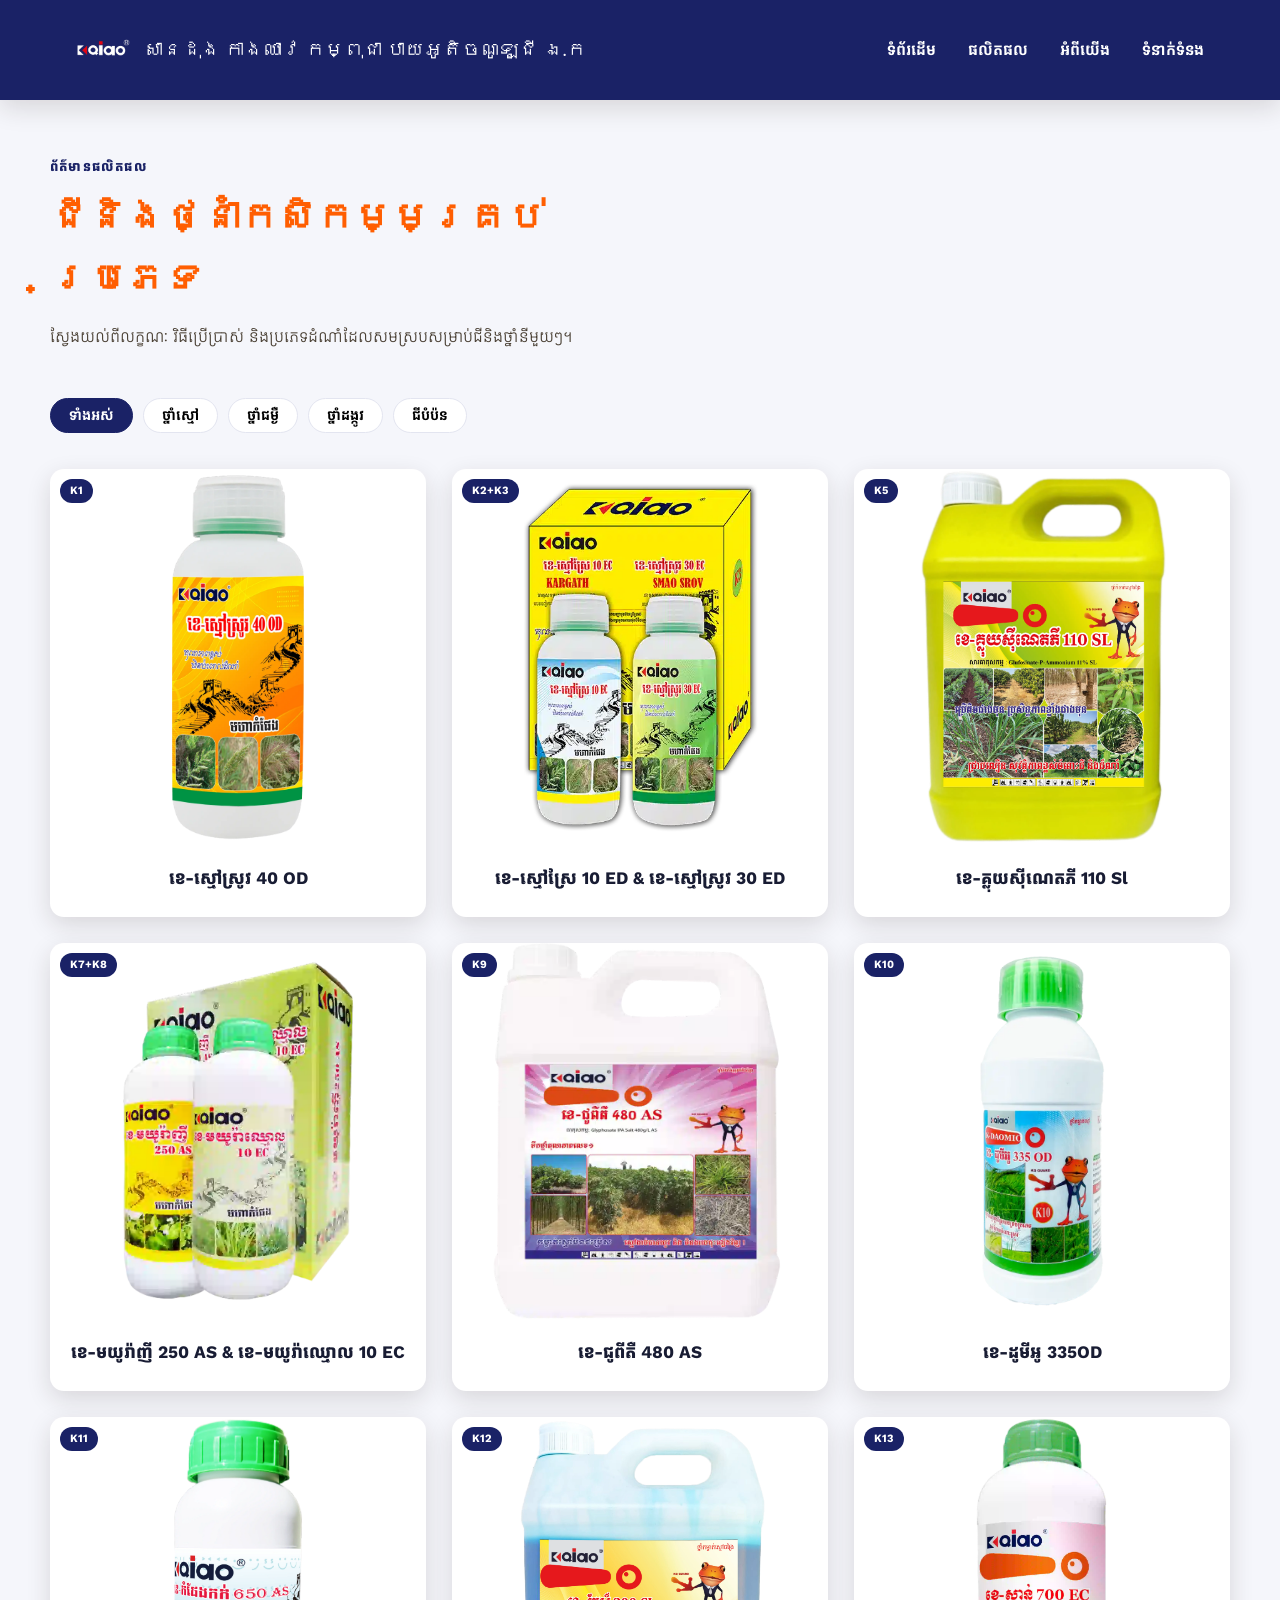
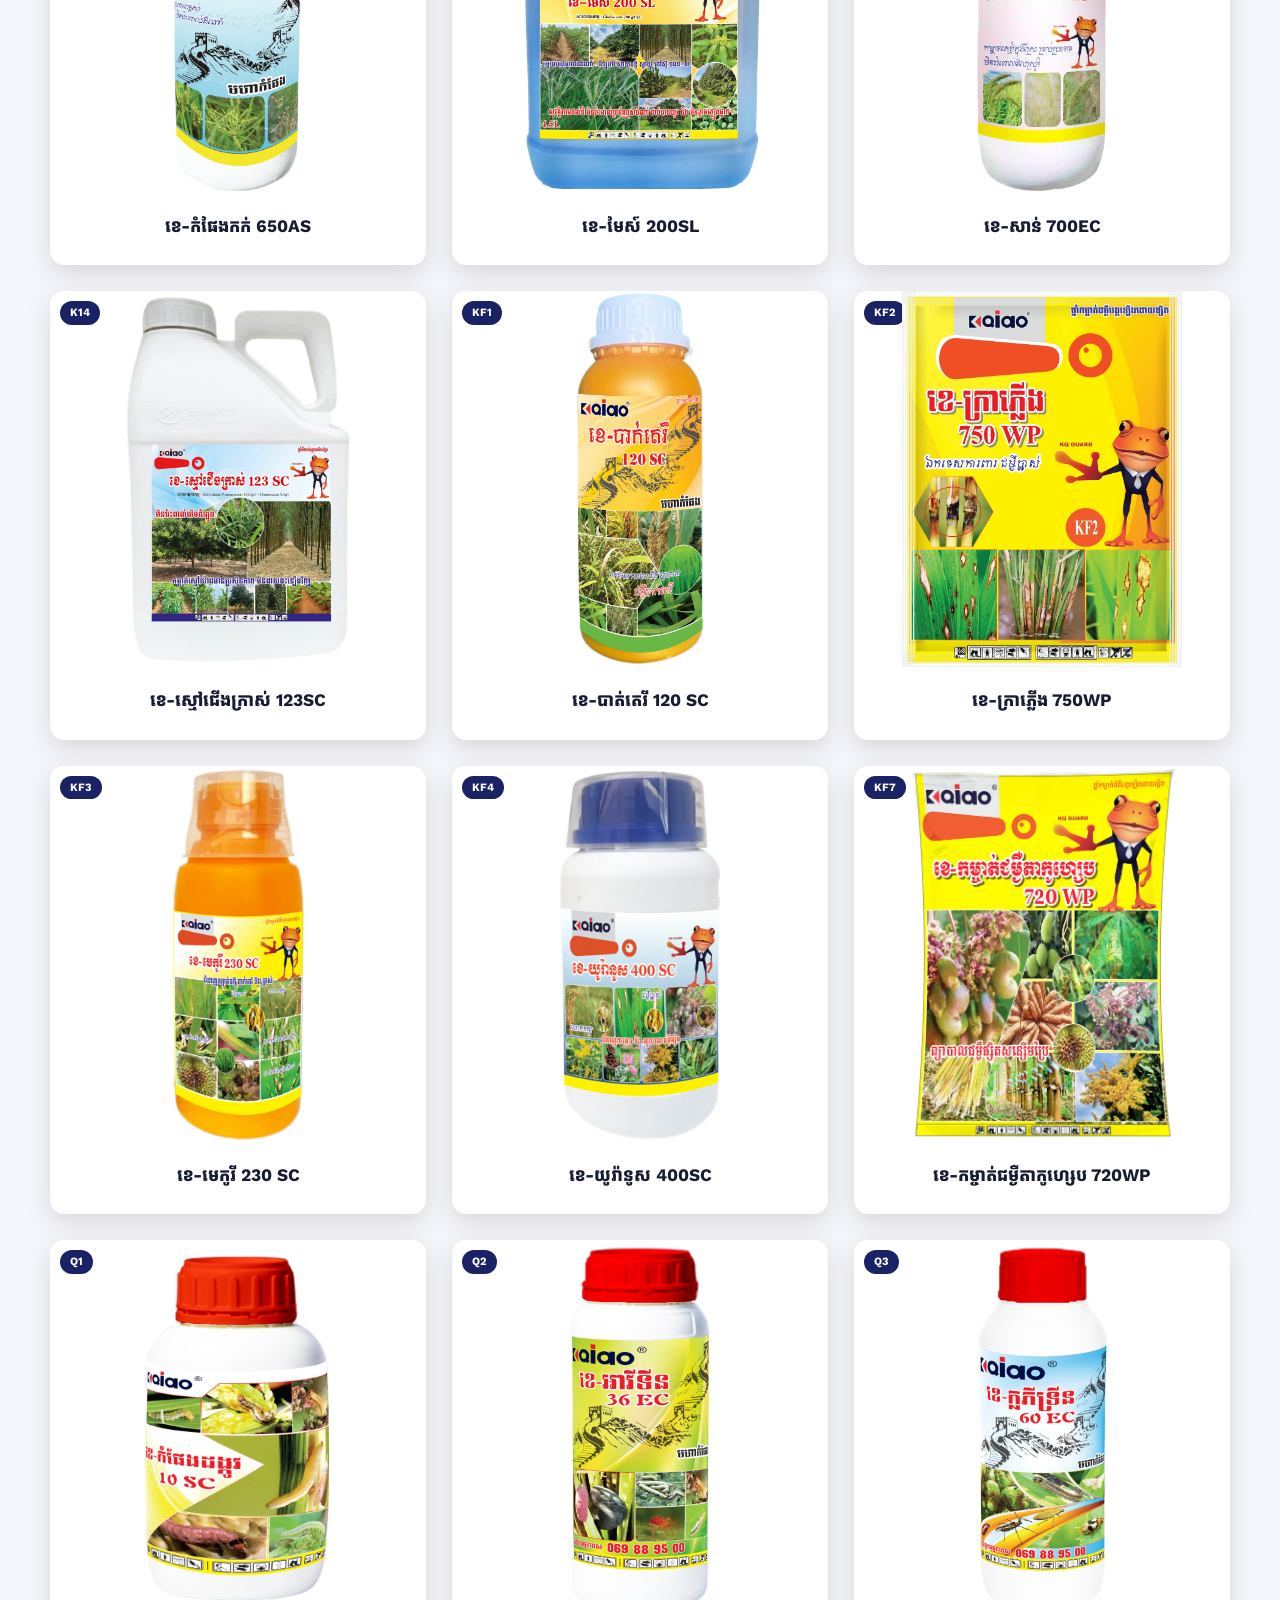
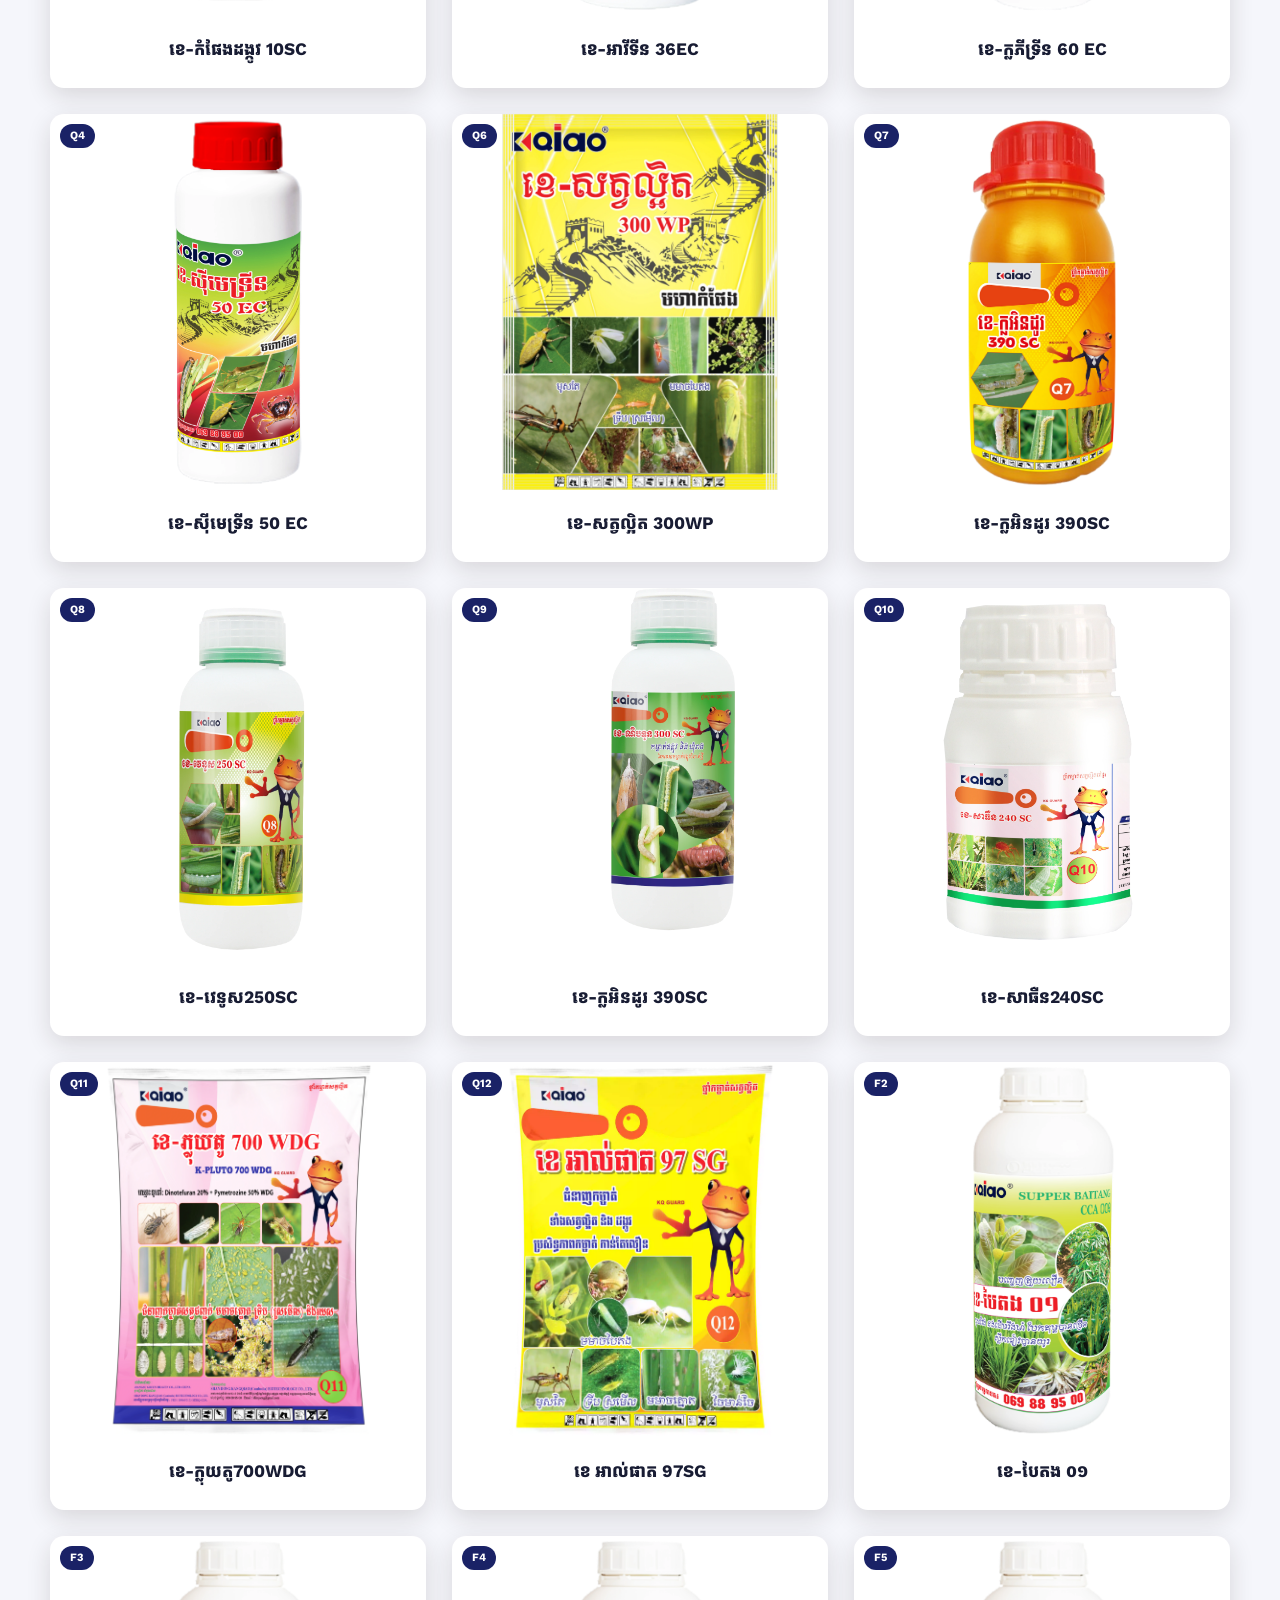
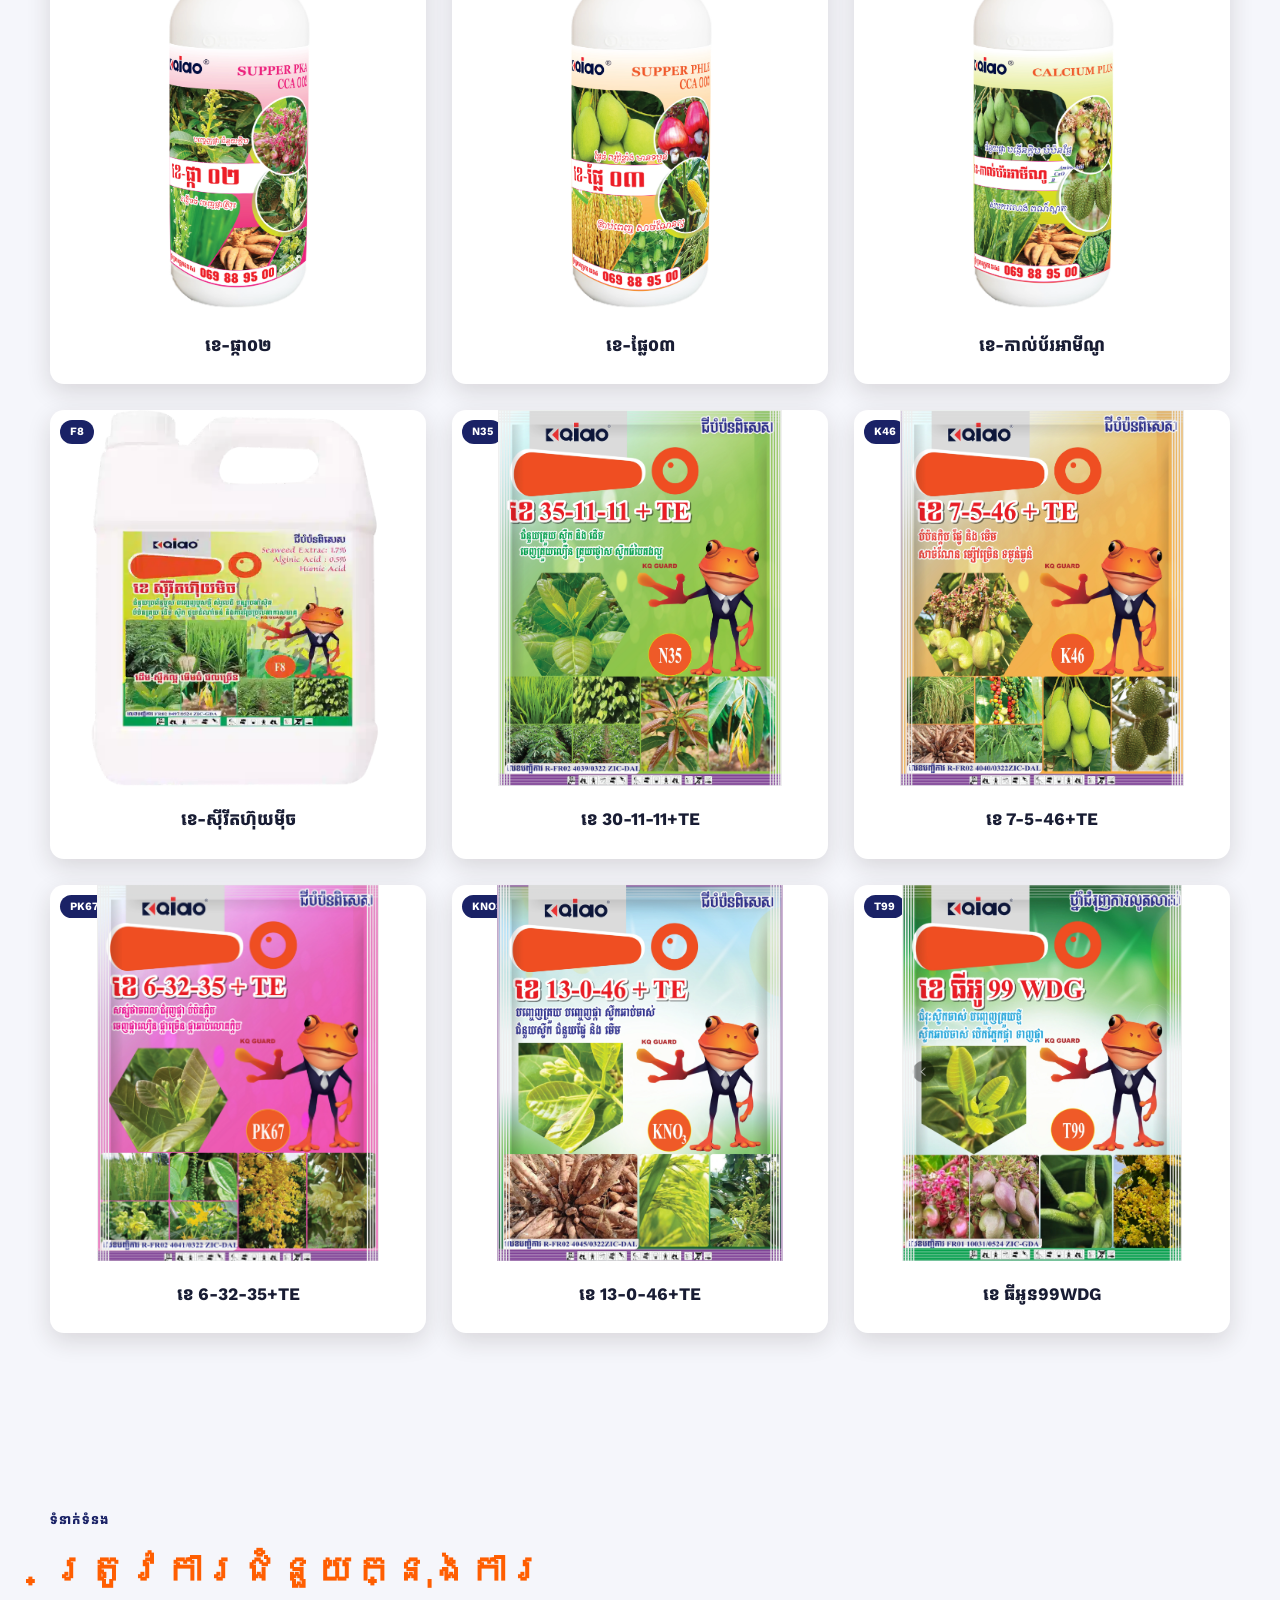
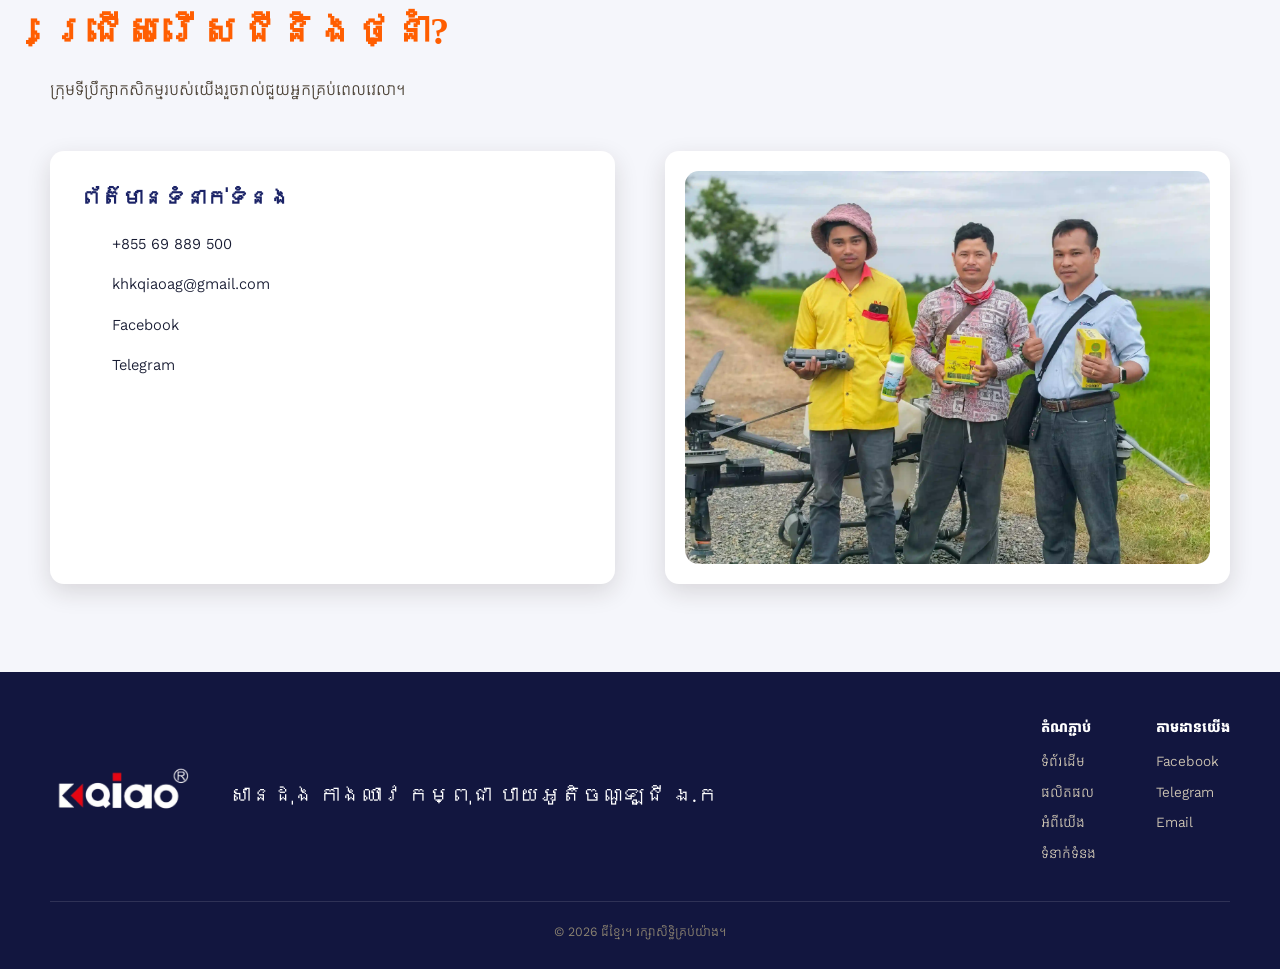
==== commit c945a479: "Update product.html" ====
--- a/product.html
+++ b/product.html
@@ -3,7 +3,7 @@
 <head>
 <meta charset="UTF-8">
 <meta name="viewport" content="width=device-width, initial-scale=1.0">
-<title>សានតុង កាងឈាវ កម្ពុជា</title>
+<title>សានដុង កាងឈាវ កម្ពុជា</title>
 <link rel="preconnect" href="https://fonts.googleapis.com">
 <link rel="preconnect" href="https://fonts.gstatic.com" crossorigin>
 <link href="https://fonts.googleapis.com/css2?family=Moul&family=Kantumruy+Pro:wght@400;500;600;700&display=swap" rel="stylesheet">
@@ -18,7 +18,7 @@
   <div class="nav-wrap">
     <a href="index.html" class="brand">
       <img src="logo/logowhite.webp" class="brand-mark" width="72" height="72" alt="សានតុង កាងឈាវ កម្ពុជា">
-      សានតុង កាងឈាវ កម្ពុជា បាយអូតិចណូឡូជី ឯ.ក                                        
+      សានដុង កាងឈាវ កម្ពុជា បាយអូតិចណូឡូជី ឯ.ក                                        
     </a>
     <button class="menu-toggle" id="menuToggle" aria-label="បើកម៉ឺនុយ">☰</button>
     <nav>
@@ -1208,7 +1208,7 @@
       <span><img src="logo/logowhite.webp" width="150px"></span>
       
       
-      សានតុង កាងឈាវ កម្ពុជា បាយអូតិចណូឡូជី ឯ.ក
+      សានដុង កាងឈាវ កម្ពុជា បាយអូតិចណូឡូជី ឯ.ក
     </div>
     <div class="cols">
       <div>
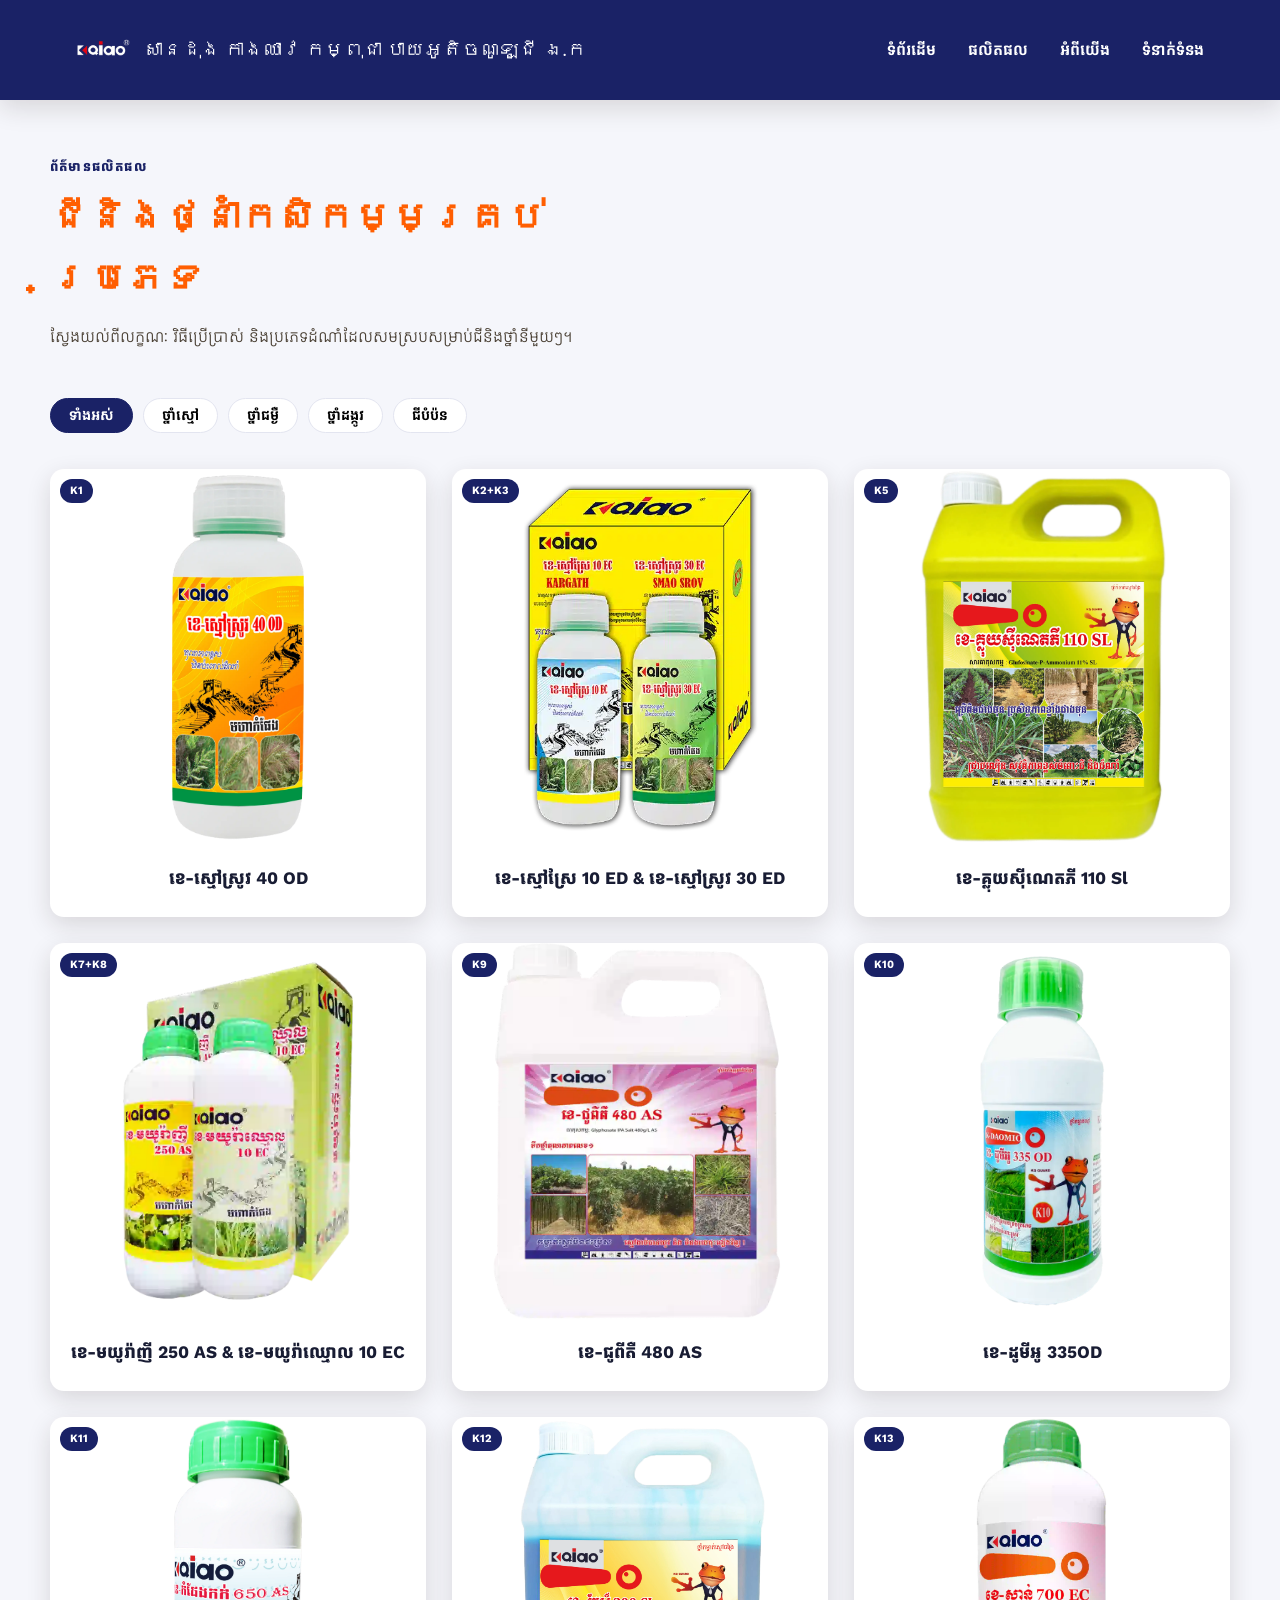
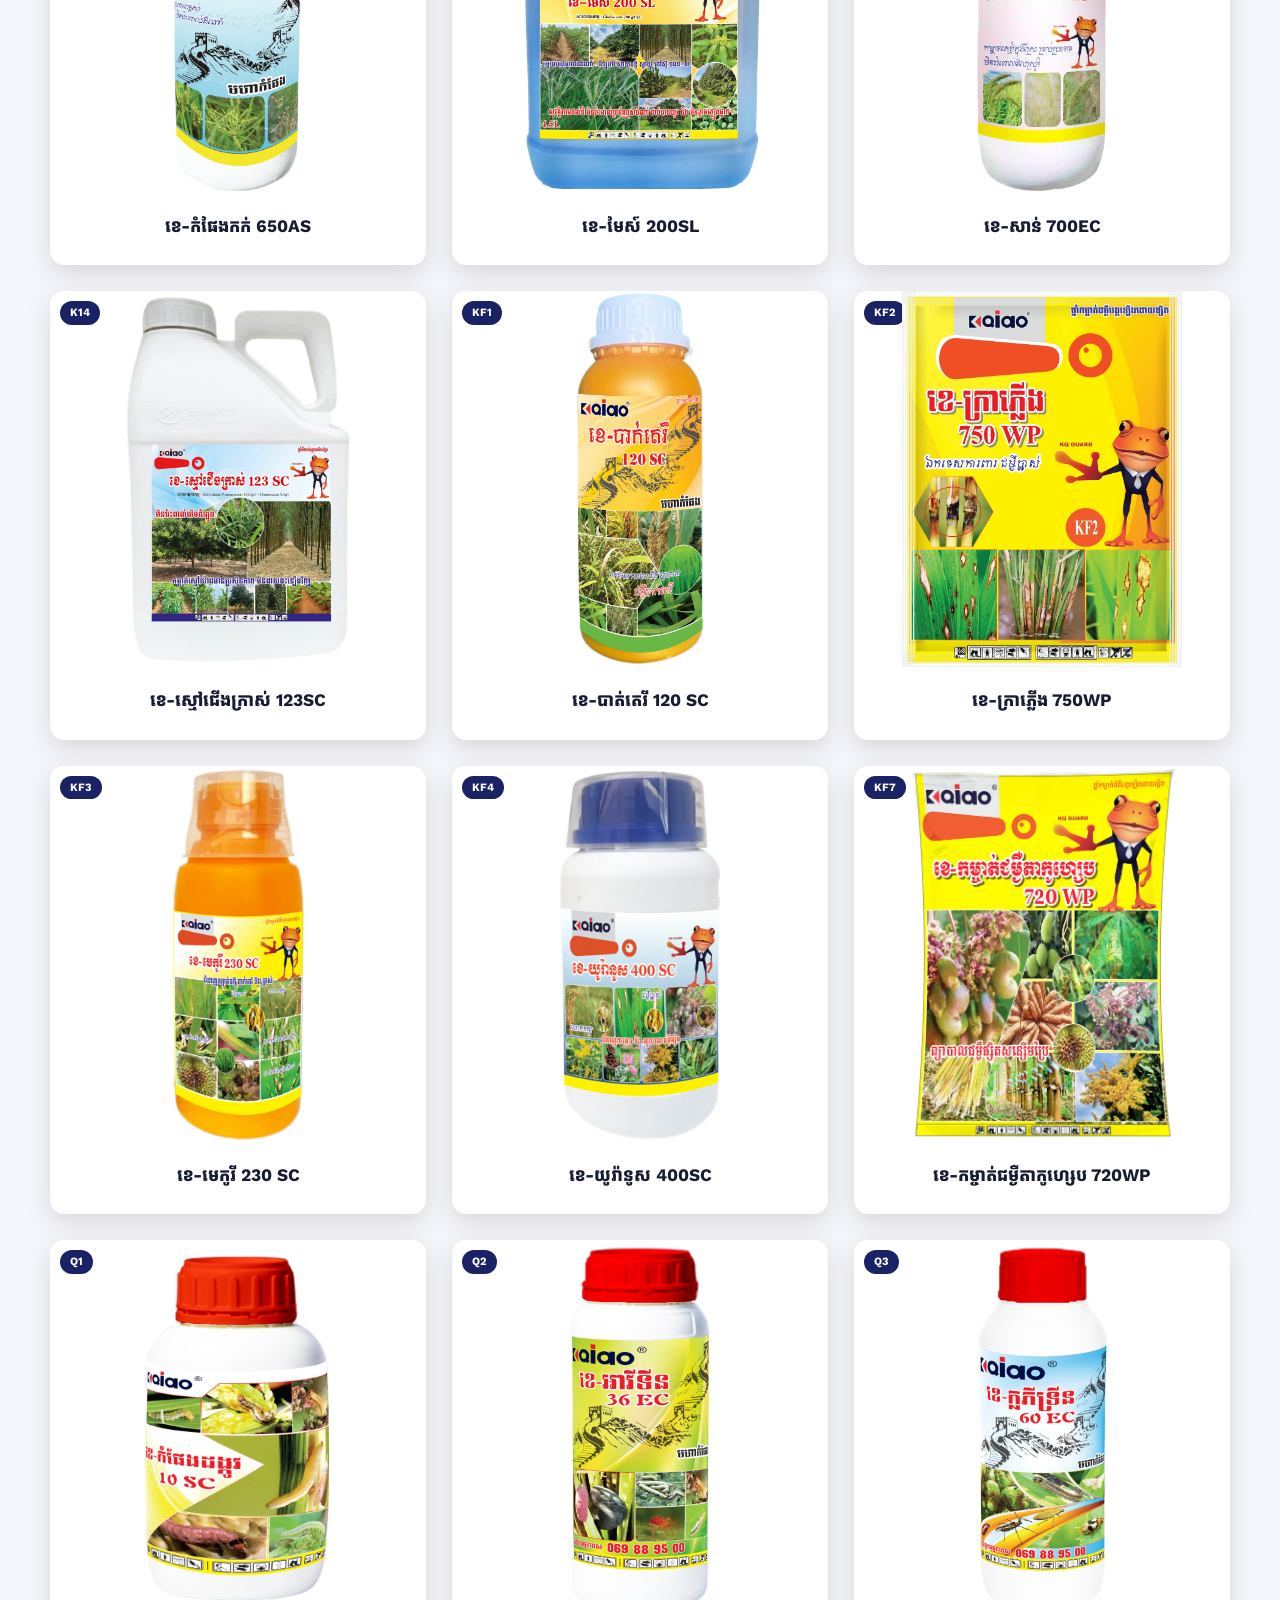
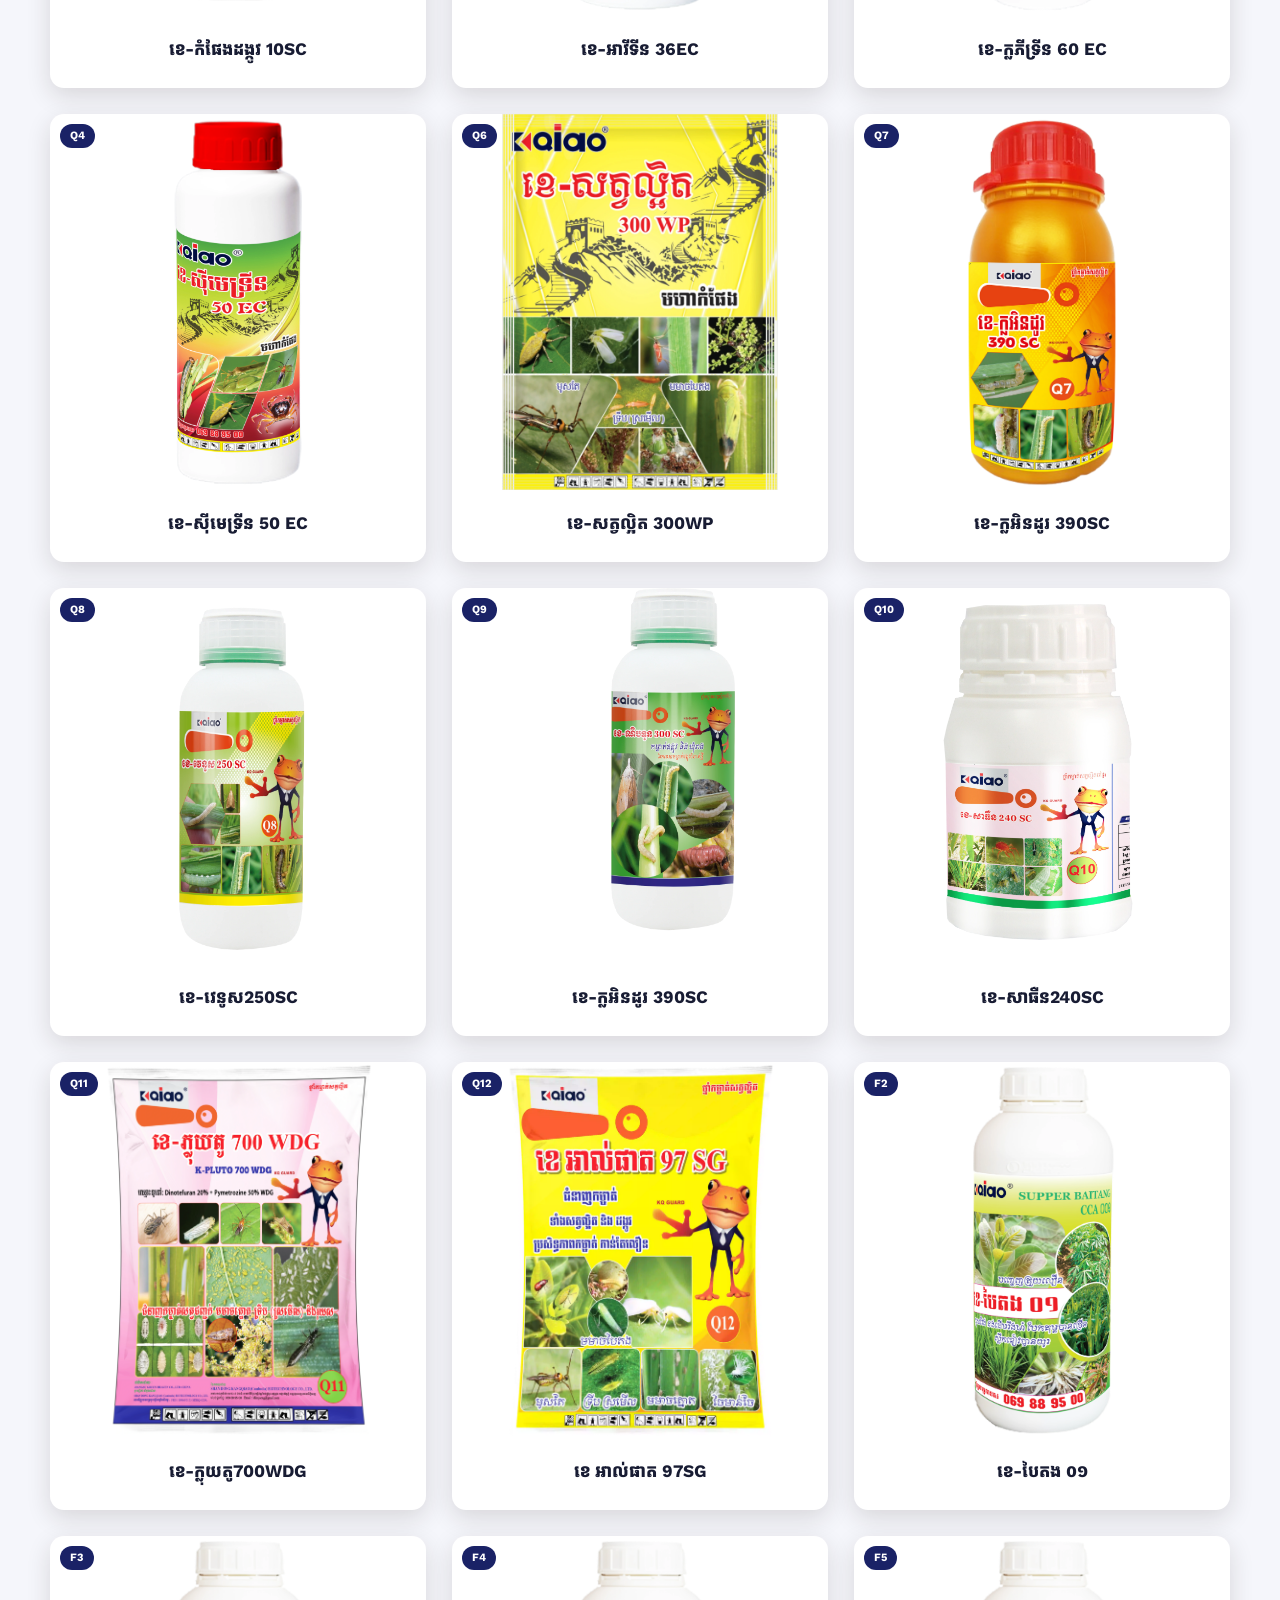
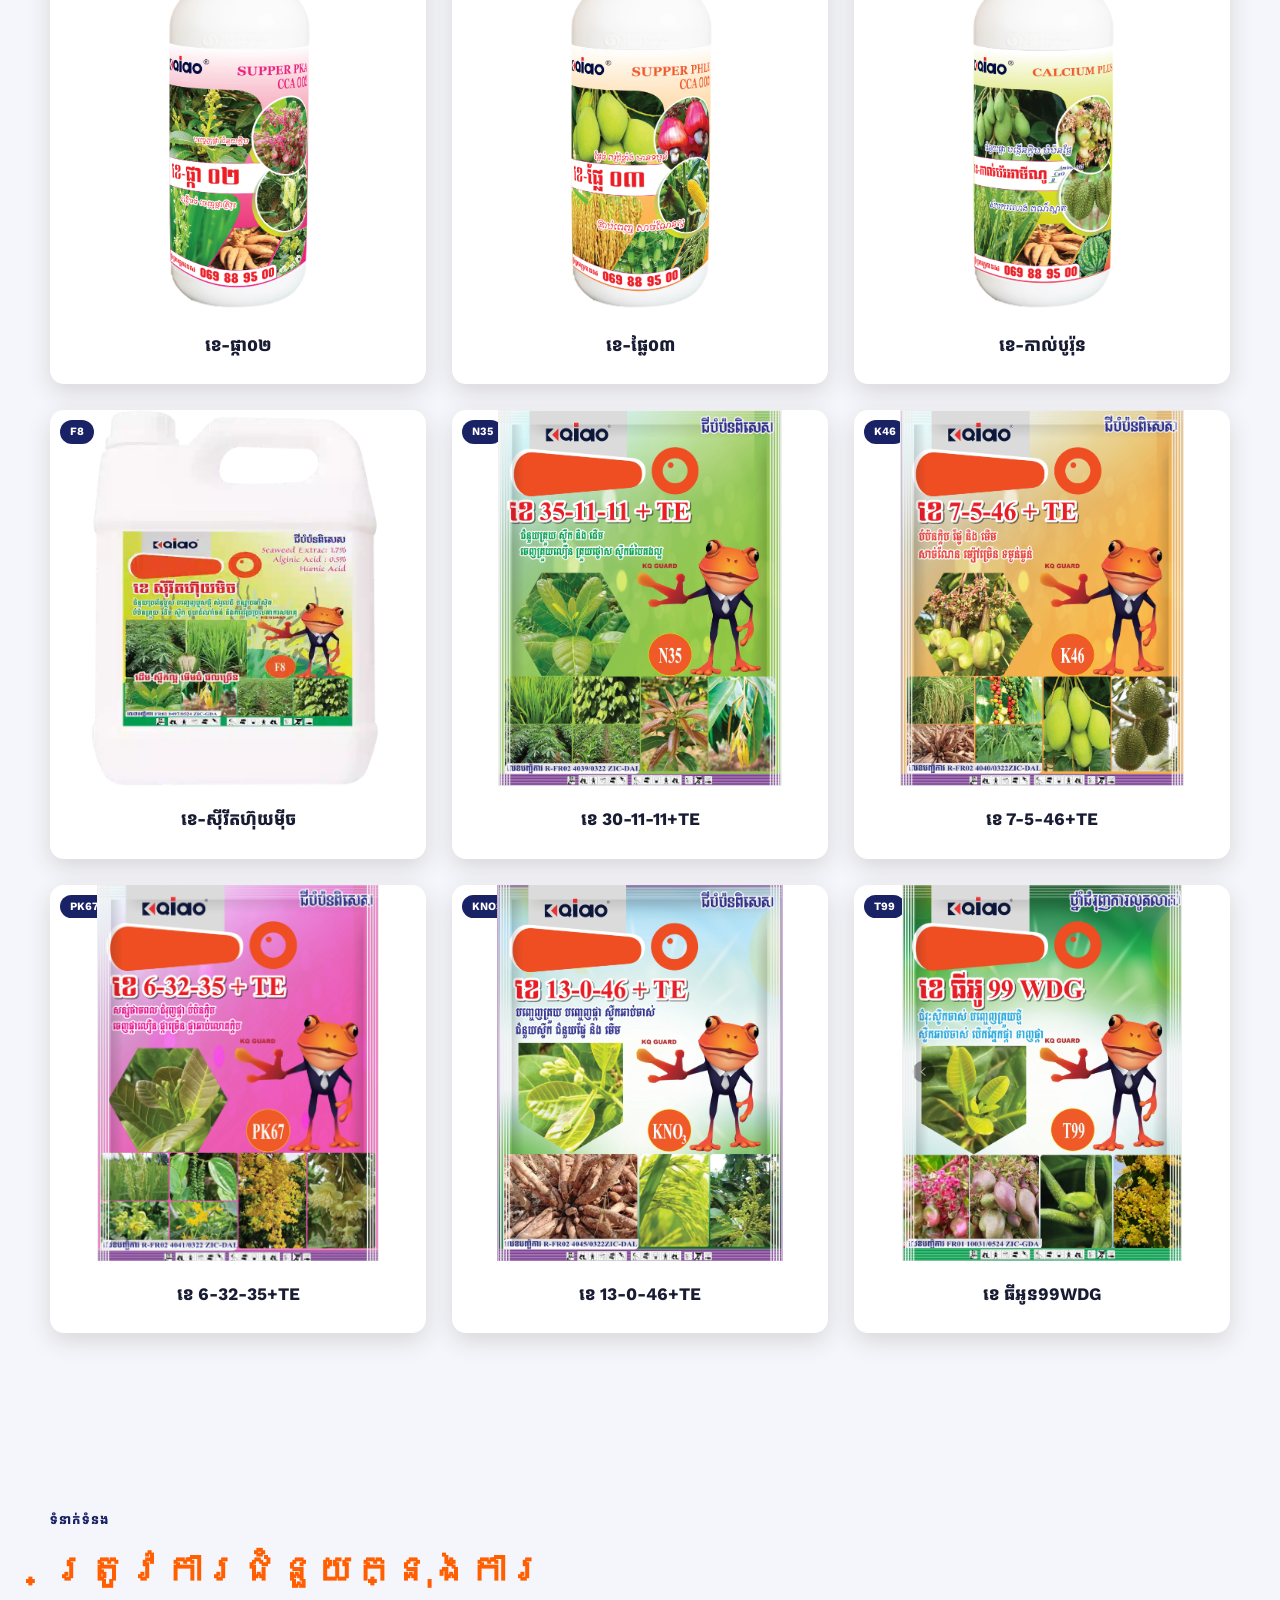
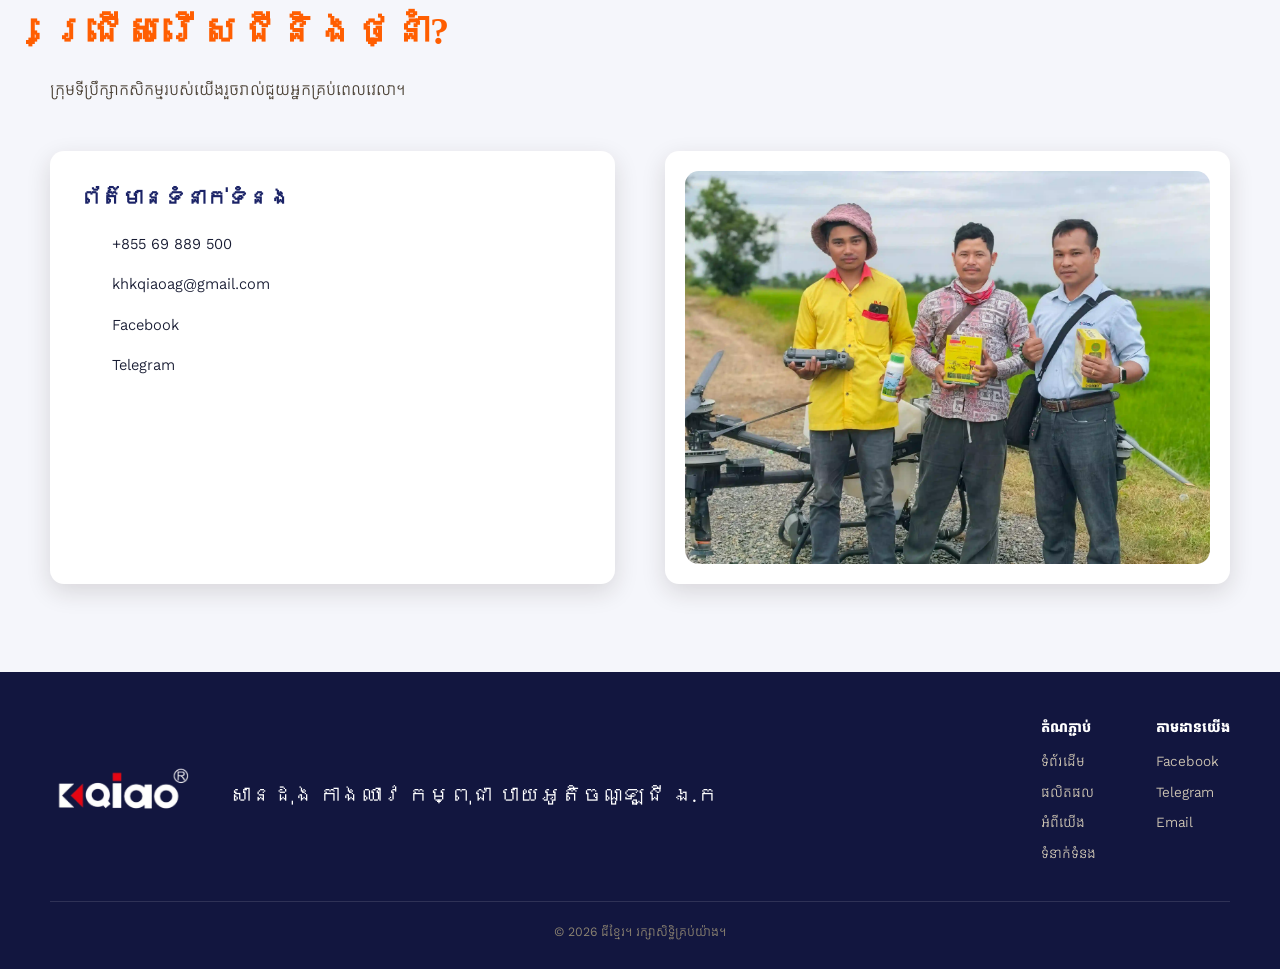
==== commit f8daa900: "Update product.html" ====
--- a/product.html
+++ b/product.html
@@ -8,7 +8,7 @@
 <link rel="preconnect" href="https://fonts.gstatic.com" crossorigin>
 <link href="https://fonts.googleapis.com/css2?family=Moul&family=Kantumruy+Pro:wght@400;500;600;700&display=swap" rel="stylesheet">
 <link rel="stylesheet" href="styles.css">
-  <link rel="icon" href="logo/logo.webp" type="image/webp">
+ <link rel="icon" href="logo/logo.webp" type="image/webp">
   <link rel="apple-touch-icon" href="logo/logo.webp">
   <meta name="theme-color" content="#0b1850">
 </head>
@@ -63,7 +63,7 @@
           <p>ដំណាំស្រូវ</p>
           <div class="info-block">
             <h4><svg viewBox="0 0 24 24" fill="currentColor"><path d="M12 2a5 5 0 015 5c0 2-1 3.4-2 4.6-.6.7-1 1.3-1 2.4v1H10v-1c0-1.1-.4-1.7-1-2.4C8 10.4 7 9 7 7a5 5 0 015-5zM9 17h6v2H9zm1 3h4v1a2 2 0 01-4 0z"/></svg> របៀបប្រើប្រាស់</h4>
-            <p>ស្មៅអាយុ 12 ទៅ 20 ថ្ងៃ->ប្រើ 100-120 ml ក្នុងទឹក 25L</p>
+            <p>ស្មៅអាយុ 12  ទៅ 20 ថ្ងៃ->ប្រើ 100-120 ml ក្នុងទឹក 25L</p>
             <p>ស្មៅអាយុ 20 ទៅ 35 ថ្ងៃ->ប្រើ 120-150 ml ក្នុងទឹក 25L</p>
           </div>
           <div class="info-block">
@@ -143,7 +143,7 @@
           <p>ជីអាសូតខ្ពស់ ជួយបង្កើនកំណើនស្លឹកនិងដើម ធ្វើឲ្យរុក្ខជាតិមានពណ៌បៃតងខ្លាំង</p>
           <div class="info-block">
             <h4><svg viewBox="0 0 24 24" fill="currentColor"><path d="M12 2a5 5 0 015 5c0 2-1 3.4-2 4.6-.6.7-1 1.3-1 2.4v1H10v-1c0-1.1-.4-1.7-1-2.4C8 10.4 7 9 7 7a5 5 0 015-5zM9 17h6v2H9zm1 3h4v1a2 2 0 01-4 0z"/></svg> របៀបប្រើប្រាស់</h4>
-            <p>ដំឡូងមី៖ 8-14ថ្ងៃ-> ប្រើ80-100MLលាយទឹក25L & 25-45ថ្ងៃ->ប្រើ100-150MLលាយទឹក25L</p>
+            <p>ដំឡូងមី៖ 8-14ថ្ងៃ-> ប្រើ100MLលាយទឹក25L & 25-45ថ្ងៃ->150MLលាយទឹក25L</p>
             <p>សណ្តែកបាយ៖ 15-30ថ្ងៃ-> 50-80 ML លាយទឹក 25L & 15-30ថ្ងៃ-> 50-80 ML លាយទឹក 25L</p>
        
             
@@ -173,7 +173,7 @@
           <p>ស្មៅងាប់បានយូរ និង មិនងាយដុះឡើយវីញ</p>
           <div class="info-block">
             <h4><svg viewBox="0 0 24 24" fill="currentColor"><path d="M12 2a5 5 0 015 5c0 2-1 3.4-2 4.6-.6.7-1 1.3-1 2.4v1H10v-1c0-1.1-.4-1.7-1-2.4C8 10.4 7 9 7 7a5 5 0 015-5zM9 17h6v2H9zm1 3h4v1a2 2 0 01-4 0z"/></svg> របៀបប្រើប្រាស់</h4>
-            <p>ប្រើ 100-150ml លាយទឹក25L</p>
+            <p>ប្រើ 200-300ml លាយទឹក25L</p>
           </div>
           <div class="info-block">
             <h4><svg viewBox="0 0 24 24" fill="currentColor"><path d="M12 22c-5-2.5-8-7-8-11.5A6.5 6.5 0 0110.5 4h1A6.5 6.5 0 0118 10.5C18 15 15 19.5 12 22z"/></svg> ប្រើលើដំណាំ</h4>
@@ -226,7 +226,7 @@
           <p>ជំនាញកម្ចាត់កក់ និងស្មៅស្លឹកធំ ក្នុងស្រែ</p>
           <div class="info-block">
             <h4><svg viewBox="0 0 24 24" fill="currentColor"><path d="M12 2a5 5 0 015 5c0 2-1 3.4-2 4.6-.6.7-1 1.3-1 2.4v1H10v-1c0-1.1-.4-1.7-1-2.4C8 10.4 7 9 7 7a5 5 0 015-5zM9 17h6v2H9zm1 3h4v1a2 2 0 01-4 0z"/></svg> របៀបប្រើប្រាស់</h4>
-            <p> ប្រើ 30-50ml លាយទឹក 25l & 300-450ml ក្នុង 1ហិចតា</p>
+            <p> ប្រើ 30-50ml លាយទឹក 25l & 300-500ml ក្នុង 1ហិចតា</p>
           
           </div>
           <div class="info-block">
@@ -249,10 +249,10 @@
         <div class="product-body">
           <span class="product-cat">ថ្នាំស្មៅ</span>
           <h3>ខេ-មែស៍ 200SL</h3>
-          <p>សុវត្ថិដល់ដីមិនប៉ះពាល់ដល់ប្រព័ន្ធឬសដំណាំជាប់បានយូរនិងមិនខ្លាចភ្លៀងធ្លាក់</p>
-          <div class="info-block">
-            <h4><svg viewBox="0 0 24 24" fill="currentColor"><path d="M12 2a5 5 0 015 5c0 2-1 3.4-2 4.6-.6.7-1 1.3-1 2.4v1H10v-1c0-1.1-.4-1.7-1-2.4C8 10.4 7 9 7 7a5 5 0 015-5zM9 17h6v2H9zm1 3h4v1a2 2 0 01-4 0z"/></svg> របៀបប្រើប្រាស់</h4>
-            <p>ប្រើ 150-250ml លាយទឹក25L</p>
+          <p>សុវត្ថិដល់ដីមិនប៉ះពាល់ដល់ប្រព័ន្ធឬសដំណាំជាប់បានយូរ</p>
+          <div class="info-block">
+            <h4><svg viewBox="0 0 24 24" fill="currentColor"><path d="M12 2a5 5 0 015 5c0 2-1 3.4-2 4.6-.6.7-1 1.3-1 2.4v1H10v-1c0-1.1-.4-1.7-1-2.4C8 10.4 7 9 7 7a5 5 0 015-5zM9 17h6v2H9zm1 3h4v1a2 2 0 01-4 0z"/></svg> របៀបប្រើប្រាស់</h4>
+            <p>ប្រើ 250-250ml លាយទឹក25L</p>
           </div>
           <div class="info-block">
             <h4><svg viewBox="0 0 24 24" fill="currentColor"><path d="M12 22c-5-2.5-8-7-8-11.5A6.5 6.5 0 0110.5 4h1A6.5 6.5 0 0118 10.5C18 15 15 19.5 12 22z"/></svg> ប្រើលើដំណាំ</h4>
@@ -283,7 +283,7 @@
           <p>ឃុំគ្រាប់ និងកម្ចាត់ស្មៅ ក្នុងពេលតែមួយ</p>
           <div class="info-block">
             <h4><svg viewBox="0 0 24 24" fill="currentColor"><path d="M12 2a5 5 0 015 5c0 2-1 3.4-2 4.6-.6.7-1 1.3-1 2.4v1H10v-1c0-1.1-.4-1.7-1-2.4C8 10.4 7 9 7 7a5 5 0 015-5zM9 17h6v2H9zm1 3h4v1a2 2 0 01-4 0z"/></svg> របៀបប្រើប្រាស់</h4>
-            <p>ប្រើ 150-250ml លាយទឹក 25L</p>
+            <p>ស្រូវអាយុ 7-12ថ្ងៃ->ប្រើ 100-150ml លាយទឹក 25L</p>
           </div>
           <div class="info-block">
             <h4><svg viewBox="0 0 24 24" fill="currentColor"><path d="M12 22c-5-2.5-8-7-8-11.5A6.5 6.5 0 0110.5 4h1A6.5 6.5 0 0118 10.5C18 15 15 19.5 12 22z"/></svg> ប្រើលើដំណាំ</h4>
@@ -307,7 +307,7 @@
           <p>ជំនាញ់កម្ចាស់ស្មៅចាស់ ស្មៅក្រាស់ និងស្មៅខ្ពស់ៗ​ ជាពិសេសស្មៅជើងក្រាស់</p>
           <div class="info-block">
             <h4><svg viewBox="0 0 24 24" fill="currentColor"><path d="M12 2a5 5 0 015 5c0 2-1 3.4-2 4.6-.6.7-1 1.3-1 2.4v1H10v-1c0-1.1-.4-1.7-1-2.4C8 10.4 7 9 7 7a5 5 0 015-5zM9 17h6v2H9zm1 3h4v1a2 2 0 01-4 0z"/></svg> របៀបប្រើប្រាស់</h4>
-            <p>ប្រើ 150-250ml លាយទឹក 25L បាញ់លើផ្ទៃដី 666m² និង ត្រូវប្រើទឹក 250-375L ក្នុង 1ហិចតា (10-15 ធុង 25L)</p>
+            <p>ប្រើ 150-250ml លាយទឹក 25L ឬ ប្រើ 4L ក្នុង 500-750L</p>
           </div>
           <div class="info-block">
             <h4><svg viewBox="0 0 24 24" fill="currentColor"><path d="M12 22c-5-2.5-8-7-8-11.5A6.5 6.5 0 0110.5 4h1A6.5 6.5 0 0118 10.5C18 15 15 19.5 12 22z"/></svg> ប្រើលើដំណាំ</h4>
@@ -366,7 +366,7 @@
         <div class="product-body">
           <span class="product-cat">ថ្នាំជម្ងឺ</span>
           <h3>ខេ-ក្រាភ្លើង 750WP</h3>
-          <p>ឯកទេស ការពារ ជម្ងឺបា្លស់</p>
+          <p>ឯកទេស ការពារនិងព្យាបាល ជម្ងឺបា្លស់</p>
           <div class="info-block">
             <h4><svg viewBox="0 0 24 24" fill="currentColor"><path d="M12 2a5 5 0 015 5c0 2-1 3.4-2 4.6-.6.7-1 1.3-1 2.4v1H10v-1c0-1.1-.4-1.7-1-2.4C8 10.4 7 9 7 7a5 5 0 015-5zM9 17h6v2H9zm1 3h4v1a2 2 0 01-4 0z"/></svg> របៀបប្រើប្រាស់</h4>
             <p>ប្រើ​ 30-50 ក្រាម លាយជាមួយទឹក 25L បាញ់លើផ្ទៃដី 800m² បាញ់ឱ្យសព្ទលើស្លឹក និង ដើមស្រូវ</p>
@@ -411,7 +411,7 @@
           </div>
         </div>
       </div>
-
+      
       <!-- KF4 -->
       <div class="product-card" data-cat="ថ្នាំជម្ងឺ">
         <div class="product-thumb">
@@ -424,7 +424,7 @@
           <p>ប្រសិទ្ធភាពខ្ពស់ក្នុងការពារ និង ព្យាបាល ជម្ងឺផ្សិត បាស់ រលាកគួរ និង អ៊ុចខ្មៅគ្រាប់</p>
           <div class="info-block">
             <h4><svg viewBox="0 0 24 24" fill="currentColor"><path d="M12 2a5 5 0 015 5c0 2-1 3.4-2 4.6-.6.7-1 1.3-1 2.4v1H10v-1c0-1.1-.4-1.7-1-2.4C8 10.4 7 9 7 7a5 5 0 015-5zM9 17h6v2H9zm1 3h4v1a2 2 0 01-4 0z"/></svg> របៀបប្រើប្រាស់</h4>
-            <p>ប្រើ​ 25-30 ក្រាម លាយជាមួយទឹក 25L បាញ់លើផ្ទៃដី 700m²</p>
+            <p>ប្រើ​ 25-50ml លាយជាមួយទឹក 25L ឬ 500-700ml ក្នុងទឹក 1000L</p>
           </div>
           <div class="info-block">
             <h4><svg viewBox="0 0 24 24" fill="currentColor"><path d="M12 22c-5-2.5-8-7-8-11.5A6.5 6.5 0 0110.5 4h1A6.5 6.5 0 0118 10.5C18 15 15 19.5 12 22z"/></svg> ប្រើលើដំណាំ</h4>
@@ -453,8 +453,8 @@
           <p>អង់ត្រាក់ណុស និង ផ្សិតសន្សើមប្រៃ </p>
           <div class="info-block">
             <h4><svg viewBox="0 0 24 24" fill="currentColor"><path d="M12 2a5 5 0 015 5c0 2-1 3.4-2 4.6-.6.7-1 1.3-1 2.4v1H10v-1c0-1.1-.4-1.7-1-2.4C8 10.4 7 9 7 7a5 5 0 015-5zM9 17h6v2H9zm1 3h4v1a2 2 0 01-4 0z"/></svg> របៀបប្រើប្រាស់</h4>
-            <p>ស្រូវ សណ្តែក ឳឡឹក ឈូក ប៉េងបោះ ស្ពៃ ម្ទេស ត្រសក់ ត្រប់= លាយថ្នាំ 80-100ml ក្នុងទឹក 25L</p>
-            <p>ស្វាយ ចន្ទី កៅស៊ូ ដំណាំហូបផ្លែ ដំណាំឩស្សាហកម្ម=លាយថ្នាំ 60-80ml ក្នុងទឹក 25L</p>
+            <p>ស្រូវ សណ្តែក ឳឡឹក ឈូក ប៉េងបោះ ស្ពៃ ម្ទេស ត្រសក់ ត្រប់= លាយថ្នាំ 80-100g ក្នុងទឹក 25L</p>
+            <p>ស្វាយ ចន្ទី កៅស៊ូ ដំណាំហូបផ្លែ ដំណាំឩស្សាហកម្ម= លាយថ្នាំ 1kg-1.5kg  ក្នុងទឹក 1000L</p>
           </div>
           <div class="info-block">
             <h4><svg viewBox="0 0 24 24" fill="currentColor"><path d="M12 22c-5-2.5-8-7-8-11.5A6.5 6.5 0 0110.5 4h1A6.5 6.5 0 0118 10.5C18 15 15 19.5 12 22z"/></svg> ប្រើលើដំណាំ</h4>
@@ -524,10 +524,10 @@
         <div class="product-body">
           <span class="product-cat">ថ្នាំដង្កូវ</span>
           <h3>ខេ-អាវីទីន 36EC</h3>
-          <p>ជំនាញក្នុងការកម្ចាត់ ទ្រីប ដង្កូវមូរស្លឹក ដង្កូវផែនទី ដង្កូវចោះផ្លែ និង ដង្កូវផ្សេងៗ</p>
-          <div class="info-block">
-            <h4><svg viewBox="0 0 24 24" fill="currentColor"><path d="M12 2a5 5 0 015 5c0 2-1 3.4-2 4.6-.6.7-1 1.3-1 2.4v1H10v-1c0-1.1-.4-1.7-1-2.4C8 10.4 7 9 7 7a5 5 0 015-5zM9 17h6v2H9zm1 3h4v1a2 2 0 01-4 0z"/></svg> របៀបប្រើប្រាស់</h4>
-            <p>ប្រើ 50-70 ml ក្នុងទឹក 25L</p>
+          <p>ជំនាញក្នុងការកម្ចាត់ ទ្រីប ដង្កូវមូរស្លឹក ដង្កូវផែនទី ដង្កូវចោះផ្លែ ខ្យង និង ដង្កូវផ្សេងៗ</p>
+          <div class="info-block">
+            <h4><svg viewBox="0 0 24 24" fill="currentColor"><path d="M12 2a5 5 0 015 5c0 2-1 3.4-2 4.6-.6.7-1 1.3-1 2.4v1H10v-1c0-1.1-.4-1.7-1-2.4C8 10.4 7 9 7 7a5 5 0 015-5zM9 17h6v2H9zm1 3h4v1a2 2 0 01-4 0z"/></svg> របៀបប្រើប្រាស់</h4>
+            <p>ប្រើ 50-70 ml ក្នុងទឹក 25L ឬ 1l ក្នុងទឹក 1000L</p>
           </div>
           <div class="info-block">
             <h4><svg viewBox="0 0 24 24" fill="currentColor"><path d="M12 22c-5-2.5-8-7-8-11.5A6.5 6.5 0 0110.5 4h1A6.5 6.5 0 0118 10.5C18 15 15 19.5 12 22z"/></svg> ប្រើលើដំណាំ</h4>
@@ -588,10 +588,10 @@
         <div class="product-body">
           <span class="product-cat">ថ្នាំដង្កូវ</span>
           <h3>ខេ-ស៊ីមេទ្រីន 50 EC</h3>
-          <p>សម្លាប់ដង្កូវ និង សត្វល្អិតជាច្រើនប្រភេទ</p>
-          <div class="info-block">
-            <h4><svg viewBox="0 0 24 24" fill="currentColor"><path d="M12 2a5 5 0 015 5c0 2-1 3.4-2 4.6-.6.7-1 1.3-1 2.4v1H10v-1c0-1.1-.4-1.7-1-2.4C8 10.4 7 9 7 7a5 5 0 015-5zM9 17h6v2H9zm1 3h4v1a2 2 0 01-4 0z"/></svg> របៀបប្រើប្រាស់</h4>
-            <p>លាយថ្នាំ 15-25 ml ក្នុងទឹក 25L</p>
+          <p>កម្ចាត់ក្តាម ដង្កូវ មូសតែ និង ខ្ញុងជាដើម</p>
+          <div class="info-block">
+            <h4><svg viewBox="0 0 24 24" fill="currentColor"><path d="M12 2a5 5 0 015 5c0 2-1 3.4-2 4.6-.6.7-1 1.3-1 2.4v1H10v-1c0-1.1-.4-1.7-1-2.4C8 10.4 7 9 7 7a5 5 0 015-5zM9 17h6v2H9zm1 3h4v1a2 2 0 01-4 0z"/></svg> របៀបប្រើប្រាស់</h4>
+            <p>លាយថ្នាំ 40-50 ml ក្នុងទឹក 25L ឬ 900ml ក្នុងទឹក 1000L</p>
           </div>
           <div class="info-block">
             <h4><svg viewBox="0 0 24 24" fill="currentColor"><path d="M12 22c-5-2.5-8-7-8-11.5A6.5 6.5 0 0110.5 4h1A6.5 6.5 0 0118 10.5C18 15 15 19.5 12 22z"/></svg> ប្រើលើដំណាំ</h4>
@@ -620,10 +620,10 @@
         <div class="product-body">
           <span class="product-cat">ថ្នាំដង្កូវ</span>
           <h3>ខេ-សត្វល្អិត 300WP</h3>
-          <p>សម្លាប់សត្វល្អិតជាច្រើនប្រភេទ</p>
-          <div class="info-block">
-            <h4><svg viewBox="0 0 24 24" fill="currentColor"><path d="M12 2a5 5 0 015 5c0 2-1 3.4-2 4.6-.6.7-1 1.3-1 2.4v1H10v-1c0-1.1-.4-1.7-1-2.4C8 10.4 7 9 7 7a5 5 0 015-5zM9 17h6v2H9zm1 3h4v1a2 2 0 01-4 0z"/></svg> របៀបប្រើប្រាស់</h4>
-            <p>លាយថ្នាំ 20-30 ml ក្នុងទឹក 25L</p>
+          <p>កម្ចាត់មូសតែ ចៃស ទ្រីប និង ខ្ញុងជាដើម</p>
+          <div class="info-block">
+            <h4><svg viewBox="0 0 24 24" fill="currentColor"><path d="M12 2a5 5 0 015 5c0 2-1 3.4-2 4.6-.6.7-1 1.3-1 2.4v1H10v-1c0-1.1-.4-1.7-1-2.4C8 10.4 7 9 7 7a5 5 0 015-5zM9 17h6v2H9zm1 3h4v1a2 2 0 01-4 0z"/></svg> របៀបប្រើប្រាស់</h4>
+            <p>លាយថ្នាំ 50-100 ml ក្នុងទឹក 25L ឬ 1kg ក្នុងទឹក 1000L</p>
           </div>
           <div class="info-block">
             <h4><svg viewBox="0 0 24 24" fill="currentColor"><path d="M12 22c-5-2.5-8-7-8-11.5A6.5 6.5 0 0110.5 4h1A6.5 6.5 0 0118 10.5C18 15 15 19.5 12 22z"/></svg> ប្រើលើដំណាំ</h4>
@@ -652,10 +652,10 @@
         <div class="product-body">
           <span class="product-cat">ថ្នាំដង្កូវ</span>
           <h3>ខេ-ក្លអិនដូរ 390SC</h3>
-          <p>សម្លាប់ដង្កូវ និង សត្វល្អិតជាច្រើនប្រភេទ</p>
-          <div class="info-block">
-            <h4><svg viewBox="0 0 24 24" fill="currentColor"><path d="M12 2a5 5 0 015 5c0 2-1 3.4-2 4.6-.6.7-1 1.3-1 2.4v1H10v-1c0-1.1-.4-1.7-1-2.4C8 10.4 7 9 7 7a5 5 0 015-5zM9 17h6v2H9zm1 3h4v1a2 2 0 01-4 0z"/></svg> របៀបប្រើប្រាស់</h4>
-            <p>លាយថ្នាំ 25-50 ml ក្នុងទឹក 25L</p>
+          <p>ជំនាញក្នុងការកម្ចាត់ ដង្កូវមូលស្លឹក ដង្កូវរុំកញ្ចុំផ្កា និង​ ដង្កូវស៊ីកកេរផ្លែជាដើម</p>
+          <div class="info-block">
+            <h4><svg viewBox="0 0 24 24" fill="currentColor"><path d="M12 2a5 5 0 015 5c0 2-1 3.4-2 4.6-.6.7-1 1.3-1 2.4v1H10v-1c0-1.1-.4-1.7-1-2.4C8 10.4 7 9 7 7a5 5 0 015-5zM9 17h6v2H9zm1 3h4v1a2 2 0 01-4 0z"/></svg> របៀបប្រើប្រាស់</h4>
+            <p>លាយថ្នាំ 25-50 ml ក្នុងទឹក 25L ឬ 500ml ក្នុងទឹក 1000L</p>
           </div>
           <div class="info-block">
             <h4><svg viewBox="0 0 24 24" fill="currentColor"><path d="M12 22c-5-2.5-8-7-8-11.5A6.5 6.5 0 0110.5 4h1A6.5 6.5 0 0118 10.5C18 15 15 19.5 12 22z"/></svg> ប្រើលើដំណាំ</h4>
@@ -684,10 +684,10 @@
         <div class="product-body">
           <span class="product-cat">ថ្នាំដង្កូវ</span>
           <h3>ខេ-វេនូស​250SC</h3>
-          <p>សម្លាប់ដង្កូវ និង សត្វល្អិតជាច្រើនប្រភេទ</p>
-          <div class="info-block">
-            <h4><svg viewBox="0 0 24 24" fill="currentColor"><path d="M12 2a5 5 0 015 5c0 2-1 3.4-2 4.6-.6.7-1 1.3-1 2.4v1H10v-1c0-1.1-.4-1.7-1-2.4C8 10.4 7 9 7 7a5 5 0 015-5zM9 17h6v2H9zm1 3h4v1a2 2 0 01-4 0z"/></svg> របៀបប្រើប្រាស់</h4>
-            <p>លាយថ្នាំ 25-50 ml ក្នុងទឹក 25L</p>
+          <p>ជំនាញក្នុងការកម្ចាត់ ដង្កូវមូលស្លឹក ស៊ីក្នុងដើម ចុះបណ្តូលពោត និង ចុះផ្លែជាដើម</p>
+          <div class="info-block">
+            <h4><svg viewBox="0 0 24 24" fill="currentColor"><path d="M12 2a5 5 0 015 5c0 2-1 3.4-2 4.6-.6.7-1 1.3-1 2.4v1H10v-1c0-1.1-.4-1.7-1-2.4C8 10.4 7 9 7 7a5 5 0 015-5zM9 17h6v2H9zm1 3h4v1a2 2 0 01-4 0z"/></svg> របៀបប្រើប្រាស់</h4>
+            <p>លាយថ្នាំ 25-30 ml ក្នុងទឹក 25L ឬ 500ml ក្នុងទឹក 1000L</p>
           </div>
           <div class="info-block">
             <h4><svg viewBox="0 0 24 24" fill="currentColor"><path d="M12 22c-5-2.5-8-7-8-11.5A6.5 6.5 0 0110.5 4h1A6.5 6.5 0 0118 10.5C18 15 15 19.5 12 22z"/></svg> ប្រើលើដំណាំ</h4>
@@ -716,10 +716,10 @@
         <div class="product-body">
           <span class="product-cat">ថ្នាំដង្កូវ</span>
           <h3>ខេ-ក្លអិនដូរ 390SC</h3>
-          <p>សម្លាប់ដង្កូវ និង សត្វល្អិតជាច្រើនប្រភេទ</p>
-          <div class="info-block">
-            <h4><svg viewBox="0 0 24 24" fill="currentColor"><path d="M12 2a5 5 0 015 5c0 2-1 3.4-2 4.6-.6.7-1 1.3-1 2.4v1H10v-1c0-1.1-.4-1.7-1-2.4C8 10.4 7 9 7 7a5 5 0 015-5zM9 17h6v2H9zm1 3h4v1a2 2 0 01-4 0z"/></svg> របៀបប្រើប្រាស់</h4>
-            <p>លាយថ្នាំ 25-50 ml ក្នុងទឹក 25L</p>
+           <p>ជំនាញក្នុងការកម្ចាត់ ដង្កូវមូលស្លឹក ស៊ីក្នុងដើម ចុះបណ្តូលពោត និង ចុះផ្លែជាដើម</p>
+          <div class="info-block">
+            <h4><svg viewBox="0 0 24 24" fill="currentColor"><path d="M12 2a5 5 0 015 5c0 2-1 3.4-2 4.6-.6.7-1 1.3-1 2.4v1H10v-1c0-1.1-.4-1.7-1-2.4C8 10.4 7 9 7 7a5 5 0 015-5zM9 17h6v2H9zm1 3h4v1a2 2 0 01-4 0z"/></svg> របៀបប្រើប្រាស់</h4>
+             <p>លាយថ្នាំ 25-30 ml ក្នុងទឹក 25L ឬ 500ml ក្នុងទឹក 1000L</p>
           </div>
           <div class="info-block">
             <h4><svg viewBox="0 0 24 24" fill="currentColor"><path d="M12 22c-5-2.5-8-7-8-11.5A6.5 6.5 0 0110.5 4h1A6.5 6.5 0 0118 10.5C18 15 15 19.5 12 22z"/></svg> ប្រើលើដំណាំ</h4>
@@ -748,10 +748,10 @@
         <div class="product-body">
           <span class="product-cat">ថ្នាំដង្កូវ</span>
           <h3>ខេ-សាធឺន240SC</h3>
-          <p>សម្លាប់ដង្កូវ និង សត្វល្អិតជាច្រើនប្រភេទ</p>
-          <div class="info-block">
-            <h4><svg viewBox="0 0 24 24" fill="currentColor"><path d="M12 2a5 5 0 015 5c0 2-1 3.4-2 4.6-.6.7-1 1.3-1 2.4v1H10v-1c0-1.1-.4-1.7-1-2.4C8 10.4 7 9 7 7a5 5 0 015-5zM9 17h6v2H9zm1 3h4v1a2 2 0 01-4 0z"/></svg> របៀបប្រើប្រាស់</h4>
-            <p>លាយថ្នាំ 25-30 ml ក្នុងទឹក 25L</p>
+          <p>ជំនាញក្នុងការកម្ចាត់ ដង្កូវមូលស្លឹក ស៊ីក្នុងដើម ចុះបណ្តូលពោត និង ចុះផ្លែជាដើម</p>
+          <div class="info-block">
+            <h4><svg viewBox="0 0 24 24" fill="currentColor"><path d="M12 2a5 5 0 015 5c0 2-1 3.4-2 4.6-.6.7-1 1.3-1 2.4v1H10v-1c0-1.1-.4-1.7-1-2.4C8 10.4 7 9 7 7a5 5 0 015-5zM9 17h6v2H9zm1 3h4v1a2 2 0 01-4 0z"/></svg> របៀបប្រើប្រាស់</h4>
+            <p>លាយថ្នាំ 25-30 ml ក្នុងទឹក 25L ឬ 500ml ក្នុងទឹក 1000L</p>
           </div>
           <div class="info-block">
             <h4><svg viewBox="0 0 24 24" fill="currentColor"><path d="M12 22c-5-2.5-8-7-8-11.5A6.5 6.5 0 0110.5 4h1A6.5 6.5 0 0118 10.5C18 15 15 19.5 12 22z"/></svg> ប្រើលើដំណាំ</h4>
@@ -780,10 +780,10 @@
         <div class="product-body">
           <span class="product-cat">ថ្នាំដង្កូវ</span>
           <h3>ខេ-ក្លុយតូ700WDG</h3>
-          <p>សម្លាប់ដង្កូវ និង សត្វល្អិតជាច្រើនប្រភេទ</p>
-          <div class="info-block">
-            <h4><svg viewBox="0 0 24 24" fill="currentColor"><path d="M12 2a5 5 0 015 5c0 2-1 3.4-2 4.6-.6.7-1 1.3-1 2.4v1H10v-1c0-1.1-.4-1.7-1-2.4C8 10.4 7 9 7 7a5 5 0 015-5zM9 17h6v2H9zm1 3h4v1a2 2 0 01-4 0z"/></svg> របៀបប្រើប្រាស់</h4>
-            <p>លាយថ្នាំ 25-30g ក្នុងទឹក 25L</p>
+          <p>ជំនាញកម្ចាត់មមាចត្នោត មមាចខៀវ ទ្រីប ចៃស ឬ ចៃម្សៅជាដើម</p>
+          <div class="info-block">
+            <h4><svg viewBox="0 0 24 24" fill="currentColor"><path d="M12 2a5 5 0 015 5c0 2-1 3.4-2 4.6-.6.7-1 1.3-1 2.4v1H10v-1c0-1.1-.4-1.7-1-2.4C8 10.4 7 9 7 7a5 5 0 015-5zM9 17h6v2H9zm1 3h4v1a2 2 0 01-4 0z"/></svg> របៀបប្រើប្រាស់</h4>
+            <p>លាយថ្នាំ 25-35g ក្នុងទឹក 25L ឬ 500g ក្នុងទឹក 1000L</p>
           </div>
           <div class="info-block">
             <h4><svg viewBox="0 0 24 24" fill="currentColor"><path d="M12 22c-5-2.5-8-7-8-11.5A6.5 6.5 0 0110.5 4h1A6.5 6.5 0 0118 10.5C18 15 15 19.5 12 22z"/></svg> ប្រើលើដំណាំ</h4>
@@ -812,10 +812,10 @@
         <div class="product-body">
           <span class="product-cat">ថ្នាំដង្កូវ</span>
           <h3>ខេ អាល់ផាត 97SG</h3>
-          <p>សម្លាប់សត្វល្អិតជាច្រើនប្រភេទ</p>
-          <div class="info-block">
-            <h4><svg viewBox="0 0 24 24" fill="currentColor"><path d="M12 2a5 5 0 015 5c0 2-1 3.4-2 4.6-.6.7-1 1.3-1 2.4v1H10v-1c0-1.1-.4-1.7-1-2.4C8 10.4 7 9 7 7a5 5 0 015-5zM9 17h6v2H9zm1 3h4v1a2 2 0 01-4 0z"/></svg> របៀបប្រើប្រាស់</h4>
-            <p>លាយថ្នាំ 25-25g ក្នុងទឹក 25L</p>
+          <p>ជំនាញក្នុងការកម្ចាត់ទ្រីប(ស្រមើ,ស្រឹង,មូសថ្លឹង,ដង្កូវ)ជាដើម</p>
+          <div class="info-block">
+            <h4><svg viewBox="0 0 24 24" fill="currentColor"><path d="M12 2a5 5 0 015 5c0 2-1 3.4-2 4.6-.6.7-1 1.3-1 2.4v1H10v-1c0-1.1-.4-1.7-1-2.4C8 10.4 7 9 7 7a5 5 0 015-5zM9 17h6v2H9zm1 3h4v1a2 2 0 01-4 0z"/></svg> របៀបប្រើប្រាស់</h4>
+            <p>លាយថ្នាំ 25-30g ក្នុងទឹក 25L ឬ 500g ក្នុងទឹក 1000L</p>
           </div>
           <div class="info-block">
             <h4><svg viewBox="0 0 24 24" fill="currentColor"><path d="M12 22c-5-2.5-8-7-8-11.5A6.5 6.5 0 0110.5 4h1A6.5 6.5 0 0118 10.5C18 15 15 19.5 12 22z"/></svg> ប្រើលើដំណាំ</h4>
@@ -842,7 +842,7 @@
           <p>បែកគុម្ពច្រើន ឬសវែង ដងដើមរឹងមាំ ស្លឹកក្រាស់ និងខៀវបានយូរ</p>
           <div class="info-block">
             <h4><svg viewBox="0 0 24 24" fill="currentColor"><path d="M12 2a5 5 0 015 5c0 2-1 3.4-2 4.6-.6.7-1 1.3-1 2.4v1H10v-1c0-1.1-.4-1.7-1-2.4C8 10.4 7 9 7 7a5 5 0 015-5zM9 17h6v2H9zm1 3h4v1a2 2 0 01-4 0z"/></svg> របៀបប្រើប្រាស់</h4>
-            <p>ប្រើ 40-60 ml ក្នុងទឹក 25L បាញ់ជីបំប៉ន់ 10-12ធុង 25L សម្រាប់ផ្ទៃដី 1ហិចតា </p>
+            <p>ប្រើ 40-60 ml ក្នុងទឹក 25L បាញ់ជីបំប៉ន់ 10-12ធុង 25L ឬ 1L ក្នុងទឹក 1000L</p>
           </div>
           <div class="info-block">
             <h4><svg viewBox="0 0 24 24" fill="currentColor"><path d="M12 22c-5-2.5-8-7-8-11.5A6.5 6.5 0 0110.5 4h1A6.5 6.5 0 0118 10.5C18 15 15 19.5 12 22z"/></svg> ប្រើលើដំណាំ</h4>
@@ -873,7 +873,7 @@
           <p>បញ្ចេញផ្កា ជំនួយក្តិប ដំង្ហើមធំ ចេញផ្កាស្រុះ</p>
           <div class="info-block">
             <h4><svg viewBox="0 0 24 24" fill="currentColor"><path d="M12 2a5 5 0 015 5c0 2-1 3.4-2 4.6-.6.7-1 1.3-1 2.4v1H10v-1c0-1.1-.4-1.7-1-2.4C8 10.4 7 9 7 7a5 5 0 015-5zM9 17h6v2H9zm1 3h4v1a2 2 0 01-4 0z"/></svg> របៀបប្រើប្រាស់</h4>
-            <p>ប្រើ 40-60 ml ក្នុងទឹក 25L បាញ់ជីបំប៉ន់ 10-12ធុង 25L សម្រាប់ផ្ទៃដី 1ហិចតា </p>
+            <p>ប្រើ 40-60 ml ក្នុងទឹក 25L បាញ់ជីបំប៉ន់ 10-12ធុង 25L ឬ 1L ក្នុងទឹក 1000L</p>
           </div>
           <div class="info-block">
             <h4><svg viewBox="0 0 24 24" fill="currentColor"><path d="M12 22c-5-2.5-8-7-8-11.5A6.5 6.5 0 0110.5 4h1A6.5 6.5 0 0118 10.5C18 15 15 19.5 12 22z"/></svg> ប្រើលើដំណាំ</h4>
@@ -904,7 +904,7 @@
           <p>គ្រាប់ពេញ សាច់ណែនល្អ ផ្លែនធំ ម្សៅខ្លាំង មានទំម្ងន់</p>
           <div class="info-block">
             <h4><svg viewBox="0 0 24 24" fill="currentColor"><path d="M12 2a5 5 0 015 5c0 2-1 3.4-2 4.6-.6.7-1 1.3-1 2.4v1H10v-1c0-1.1-.4-1.7-1-2.4C8 10.4 7 9 7 7a5 5 0 015-5zM9 17h6v2H9zm1 3h4v1a2 2 0 01-4 0z"/></svg> របៀបប្រើប្រាស់</h4>
-            <p>ប្រើ 40-60 ml ក្នុងទឹក 25L បាញ់ជីបំប៉ន់ 10-12ធុង 25L សម្រាប់ផ្ទៃដី 1ហិចតា </p>
+            <p>ប្រើ 40-60 ml ក្នុងទឹក 25L បាញ់ជីបំប៉ន់ 10-12ធុង 25L ឬ 1L ក្នុងទឹក 1000L</p>
           </div>
           <div class="info-block">
             <h4><svg viewBox="0 0 24 24" fill="currentColor"><path d="M12 22c-5-2.5-8-7-8-11.5A6.5 6.5 0 0110.5 4h1A6.5 6.5 0 0118 10.5C18 15 15 19.5 12 22z"/></svg> ប្រើលើដំណាំ</h4>
@@ -931,7 +931,7 @@
         </div>
         <div class="product-body">
           <span class="product-cat">ជីបំប៉ន</span>
-          <h3>ខេ-កាល់ប័រអាមីណូ</h3>
+          <h3>ខេ-កាល់បូរ៉ុន</h3>
           <p>ផ្កាច្រើន ក្តិបច្រើន សម្បុរស្អាត ផ្លែធំ សាច់ណែន</p>
           <div class="info-block">
             <h4><svg viewBox="0 0 24 24" fill="currentColor"><path d="M12 2a5 5 0 015 5c0 2-1 3.4-2 4.6-.6.7-1 1.3-1 2.4v1H10v-1c0-1.1-.4-1.7-1-2.4C8 10.4 7 9 7 7a5 5 0 015-5zM9 17h6v2H9zm1 3h4v1a2 2 0 01-4 0z"/></svg> របៀបប្រើប្រាស់</h4>
@@ -966,7 +966,7 @@
           <p>ជួយដី ជំនួយឬស ស្លឹកក្រាស់ ខៀវបានយូរ</p>
           <div class="info-block">
             <h4><svg viewBox="0 0 24 24" fill="currentColor"><path d="M12 2a5 5 0 015 5c0 2-1 3.4-2 4.6-.6.7-1 1.3-1 2.4v1H10v-1c0-1.1-.4-1.7-1-2.4C8 10.4 7 9 7 7a5 5 0 015-5zM9 17h6v2H9zm1 3h4v1a2 2 0 01-4 0z"/></svg> របៀបប្រើប្រាស់</h4>
-            <p>ប្រើ 40-60 ml ក្នុងទឹក 25L បាញ់ជីបំប៉ន់ 10-12ធុង 25L សម្រាប់ផ្ទៃដី 1ហិចតា </p>
+            <p>ប្រើ 40-60 ml ក្នុងទឹក 25L បាញ់ជីបំប៉ន់ 10-12ធុង 25L ឬ 1.5-2l ក្នងទឹក 1000L</p>
           </div>
           <div class="info-block">
             <h4><svg viewBox="0 0 24 24" fill="currentColor"><path d="M12 22c-5-2.5-8-7-8-11.5A6.5 6.5 0 0110.5 4h1A6.5 6.5 0 0118 10.5C18 15 15 19.5 12 22z"/></svg> ប្រើលើដំណាំ</h4>
@@ -997,7 +997,7 @@
           <p>ជំនួយត្រួយ ស្លឹកនិងដើម ចេញត្រួយលឿន ត្រួយផ្លោស ស្លឹកធំបៃតង</p>
           <div class="info-block">
             <h4><svg viewBox="0 0 24 24" fill="currentColor"><path d="M12 2a5 5 0 015 5c0 2-1 3.4-2 4.6-.6.7-1 1.3-1 2.4v1H10v-1c0-1.1-.4-1.7-1-2.4C8 10.4 7 9 7 7a5 5 0 015-5zM9 17h6v2H9zm1 3h4v1a2 2 0 01-4 0z"/></svg> របៀបប្រើប្រាស់</h4>
-            <p>ប្រើ 50-100g ក្នុងទឹក 25L </p>
+            <p>ប្រើ 50-100g ក្នុងទឹក 25L ឬ 1-2kg ក្នុងទឹក 1000L</p>
           </div>
           <div class="info-block">
             <h4><svg viewBox="0 0 24 24" fill="currentColor"><path d="M12 22c-5-2.5-8-7-8-11.5A6.5 6.5 0 0110.5 4h1A6.5 6.5 0 0118 10.5C18 15 15 19.5 12 22z"/></svg> ប្រើលើដំណាំ</h4>
@@ -1035,7 +1035,7 @@
           <p>បំប៉ន់ផ្លែននិងមើម សាច់ណែន ម្ស៉ៅច្រើន ទម្ងន់ធ្ងន់</p>
           <div class="info-block">
             <h4><svg viewBox="0 0 24 24" fill="currentColor"><path d="M12 2a5 5 0 015 5c0 2-1 3.4-2 4.6-.6.7-1 1.3-1 2.4v1H10v-1c0-1.1-.4-1.7-1-2.4C8 10.4 7 9 7 7a5 5 0 015-5zM9 17h6v2H9zm1 3h4v1a2 2 0 01-4 0z"/></svg> របៀបប្រើប្រាស់</h4>
-            <p>ប្រើ 50-100g ក្នុងទឹក 25L បាញ់ឱ្យជោគ លើស្លឹកនិងផ្លែ ប្រើ7-10ថ្ងៃម្តង</p>
+            <p>ប្រើ 50-100g ក្នុងទឹក 25L បាញ់ឱ្យជោគ លើស្លឹកនិងផ្លែ ប្រើ7-10ថ្ងៃម្តង ឬ 1-2kg ក្នុងទឹក 1000L</p>
           </div>
           <div class="info-block">
             <h4><svg viewBox="0 0 24 24" fill="currentColor"><path d="M12 22c-5-2.5-8-7-8-11.5A6.5 6.5 0 0110.5 4h1A6.5 6.5 0 0118 10.5C18 15 15 19.5 12 22z"/></svg> ប្រើលើដំណាំ</h4>
@@ -1070,10 +1070,10 @@
         <div class="product-body">
           <span class="product-cat">ជីបំប៉ន</span>
           <h3>ខេ 6-32-35+TE</h3>
-          <p>សន្សំថាមពល ជំរុញផ្កា បំប៉ន់ក្តិប ចេញផ្កាលឿន​ ផ្កាច្រើន ផ្កាឆាប់លោតក្តិប</p>
-          <div class="info-block">
-            <h4><svg viewBox="0 0 24 24" fill="currentColor"><path d="M12 2a5 5 0 015 5c0 2-1 3.4-2 4.6-.6.7-1 1.3-1 2.4v1H10v-1c0-1.1-.4-1.7-1-2.4C8 10.4 7 9 7 7a5 5 0 015-5zM9 17h6v2H9zm1 3h4v1a2 2 0 01-4 0z"/></svg> របៀបប្រើប្រាស់</h4>
-            <p>ប្រើ 50-100g ក្នុងទឹក 25L បាញ់ឱ្យជោគ លើស្លឹកនិងផ្លែ ប្រើ7-10ថ្ងៃម្តង</p>
+          <p>សន្សំថាមពល ឱ្យស្លឹកឆាប់ចាស់ ជំរុញផ្កា បំប៉ន់ក្តិប ចេញផ្កាលឿន​ ផ្កាច្រើន ផ្កាឆាប់លោតក្តិប</p>
+          <div class="info-block">
+            <h4><svg viewBox="0 0 24 24" fill="currentColor"><path d="M12 2a5 5 0 015 5c0 2-1 3.4-2 4.6-.6.7-1 1.3-1 2.4v1H10v-1c0-1.1-.4-1.7-1-2.4C8 10.4 7 9 7 7a5 5 0 015-5zM9 17h6v2H9zm1 3h4v1a2 2 0 01-4 0z"/></svg> របៀបប្រើប្រាស់</h4>
+            <p>ប្រើ 50-100g ក្នុងទឹក 25L បាញ់ឱ្យជោគ លើស្លឹកនិងផ្លែ ប្រើ7-10ថ្ងៃម្តង ឬ 1-2kg ក្នុងទឹក 1000L</p>
           </div>
           <div class="info-block">
             <h4><svg viewBox="0 0 24 24" fill="currentColor"><path d="M12 22c-5-2.5-8-7-8-11.5A6.5 6.5 0 0110.5 4h1A6.5 6.5 0 0118 10.5C18 15 15 19.5 12 22z"/></svg> ប្រើលើដំណាំ</h4>
@@ -1108,10 +1108,10 @@
         <div class="product-body">
           <span class="product-cat">ជីបំប៉ន</span>
           <h3>ខេ 13-0-46+TE</h3>
-          <p>បញ្ចេញត្រួយ បញ្ចេញផ្កា ស្លឹកឆាប់ចាស់ ជំនួយស្លឹក ជំនួយផ្លែ និង មើម</p>
-          <div class="info-block">
-            <h4><svg viewBox="0 0 24 24" fill="currentColor"><path d="M12 2a5 5 0 015 5c0 2-1 3.4-2 4.6-.6.7-1 1.3-1 2.4v1H10v-1c0-1.1-.4-1.7-1-2.4C8 10.4 7 9 7 7a5 5 0 015-5zM9 17h6v2H9zm1 3h4v1a2 2 0 01-4 0z"/></svg> របៀបប្រើប្រាស់</h4>
-            <p>ប្រើ 50-100g ក្នុងទឹក 25L បាញ់ឱ្យជោគ លើស្លឹកនិងផ្លែ ប្រើ7-10ថ្ងៃម្តង</p>
+          <p>ធ្វើឱ្យស្លឹកឆាប់ចាស់ ជម្រុញបញ្ចេញត្រួយ ចេញផ្កា និង ទាញផ្កា </p>
+          <div class="info-block">
+            <h4><svg viewBox="0 0 24 24" fill="currentColor"><path d="M12 2a5 5 0 015 5c0 2-1 3.4-2 4.6-.6.7-1 1.3-1 2.4v1H10v-1c0-1.1-.4-1.7-1-2.4C8 10.4 7 9 7 7a5 5 0 015-5zM9 17h6v2H9zm1 3h4v1a2 2 0 01-4 0z"/></svg> របៀបប្រើប្រាស់</h4>
+             <p>ប្រើ 2-4Kg លាយទឹក1000L បាញ់ឱ្យជោគ និងសត្វល្អ លើចុងមែក និង​ស្លឹក</p>
           </div>
           <div class="info-block">
             <h4><svg viewBox="0 0 24 24" fill="currentColor"><path d="M12 22c-5-2.5-8-7-8-11.5A6.5 6.5 0 0110.5 4h1A6.5 6.5 0 0118 10.5C18 15 15 19.5 12 22z"/></svg> ប្រើលើដំណាំ</h4>
@@ -1146,10 +1146,10 @@
         <div class="product-body">
           <span class="product-cat">ជីបំប៉ន</span>
           <h3>ខេ ធីអូន99WDG</h3>
-          <p>ផ្កាចេញលឿន ផ្កាស្រុះល្អ ផ្កាច្រើន</p>
-          <div class="info-block">
-            <h4><svg viewBox="0 0 24 24" fill="currentColor"><path d="M12 2a5 5 0 015 5c0 2-1 3.4-2 4.6-.6.7-1 1.3-1 2.4v1H10v-1c0-1.1-.4-1.7-1-2.4C8 10.4 7 9 7 7a5 5 0 015-5zM9 17h6v2H9zm1 3h4v1a2 2 0 01-4 0z"/></svg> របៀបប្រើប្រាស់</h4>
-            <p>ប្រើ 2-6Kg លាយទឹក1000L បាញ់ឱ្យជោគ និងសត្វល្អ លើចុងមែក និង​ស្លឹក</p>
+          <p>ជម្រុះស្លឺក បញ្ចេញត្រួយ បើកភ្នែកផ្កា និង បញ្ចេញផ្កា</p>
+          <div class="info-block">
+            <h4><svg viewBox="0 0 24 24" fill="currentColor"><path d="M12 2a5 5 0 015 5c0 2-1 3.4-2 4.6-.6.7-1 1.3-1 2.4v1H10v-1c0-1.1-.4-1.7-1-2.4C8 10.4 7 9 7 7a5 5 0 015-5zM9 17h6v2H9zm1 3h4v1a2 2 0 01-4 0z"/></svg> របៀបប្រើប្រាស់</h4>
+            <p>ប្រើ 2-4Kg លាយទឹក1000L បាញ់ឱ្យជោគ និងសត្វល្អ លើចុងមែក និង​ស្លឹក</p>
           </div>
           <div class="info-block">
             <h4><svg viewBox="0 0 24 24" fill="currentColor"><path d="M12 22c-5-2.5-8-7-8-11.5A6.5 6.5 0 0110.5 4h1A6.5 6.5 0 0118 10.5C18 15 15 19.5 12 22z"/></svg> ប្រើលើដំណាំ</h4>
@@ -1206,8 +1206,6 @@
   <div class="footer-inner">
     <div class="footer-brand">
       <span><img src="logo/logowhite.webp" width="150px"></span>
-      
-      
       សានដុង កាងឈាវ កម្ពុជា បាយអូតិចណូឡូជី ឯ.ក
     </div>
     <div class="cols">
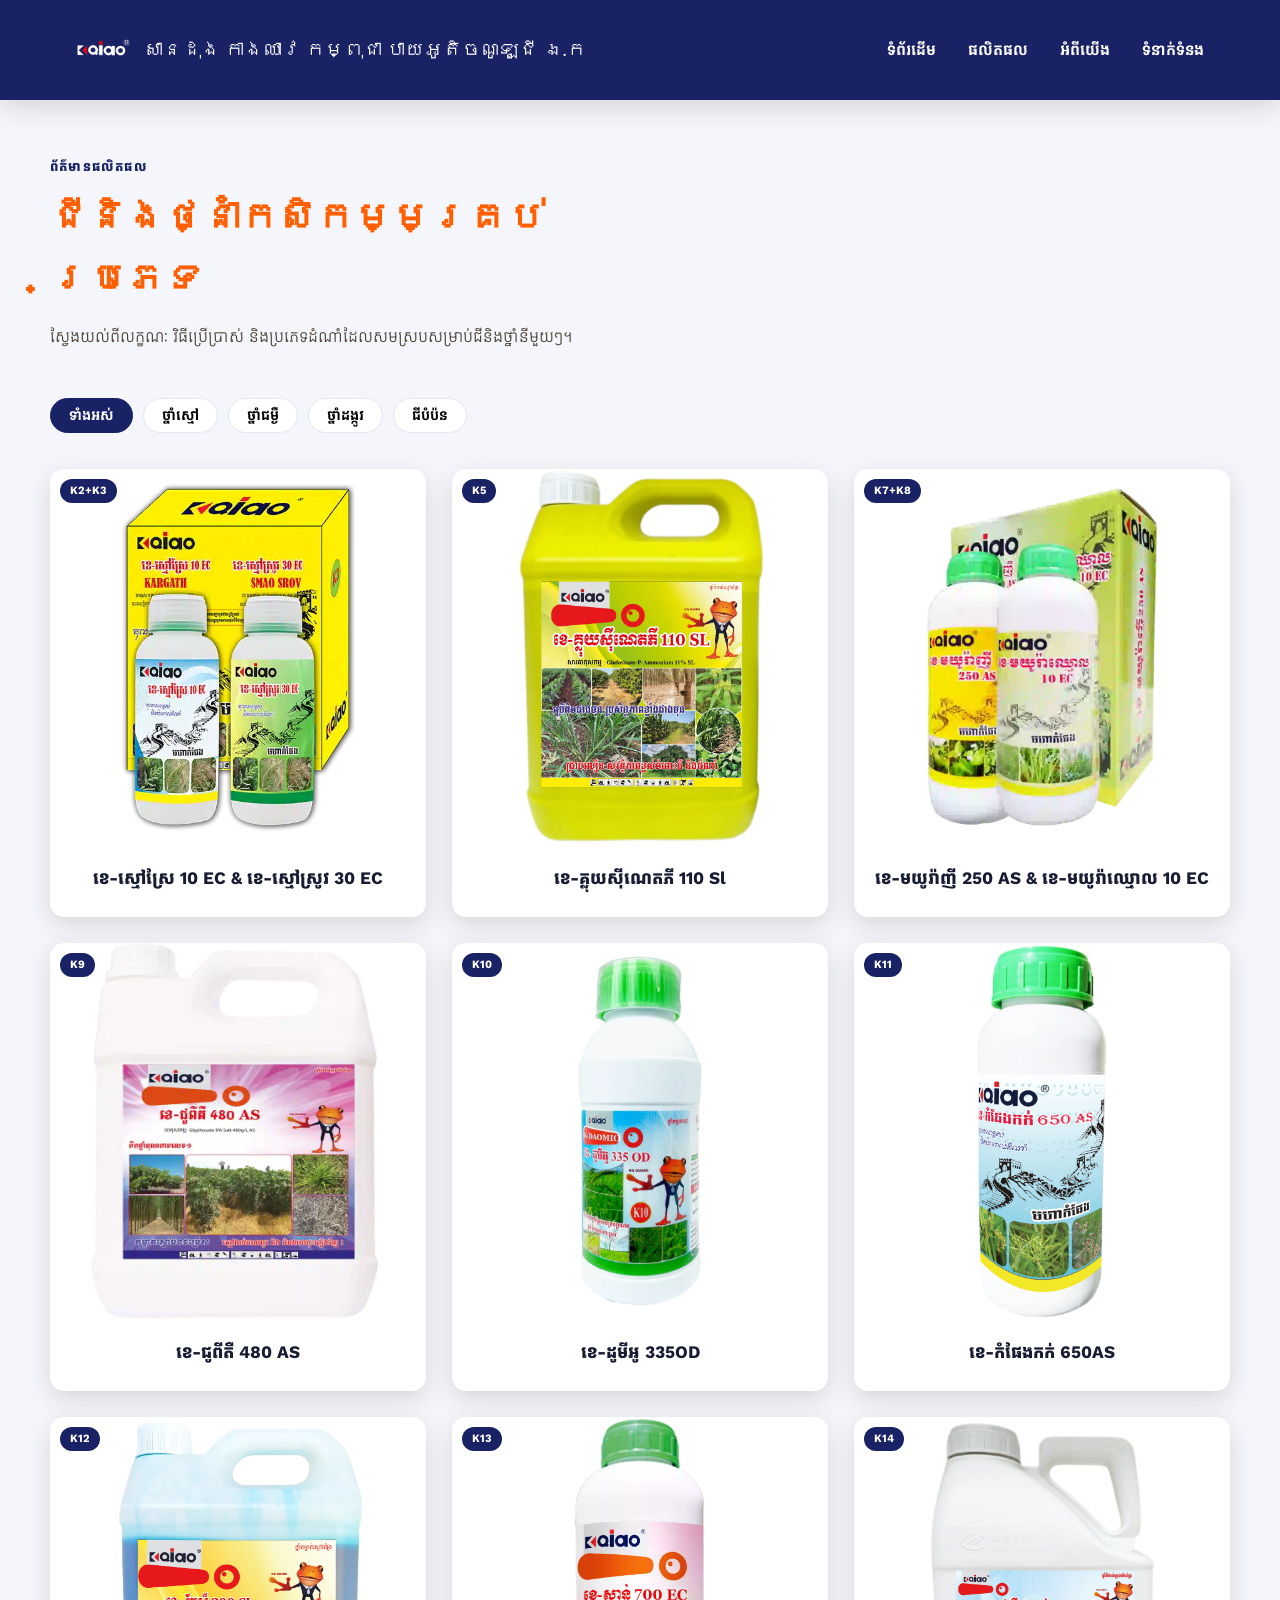
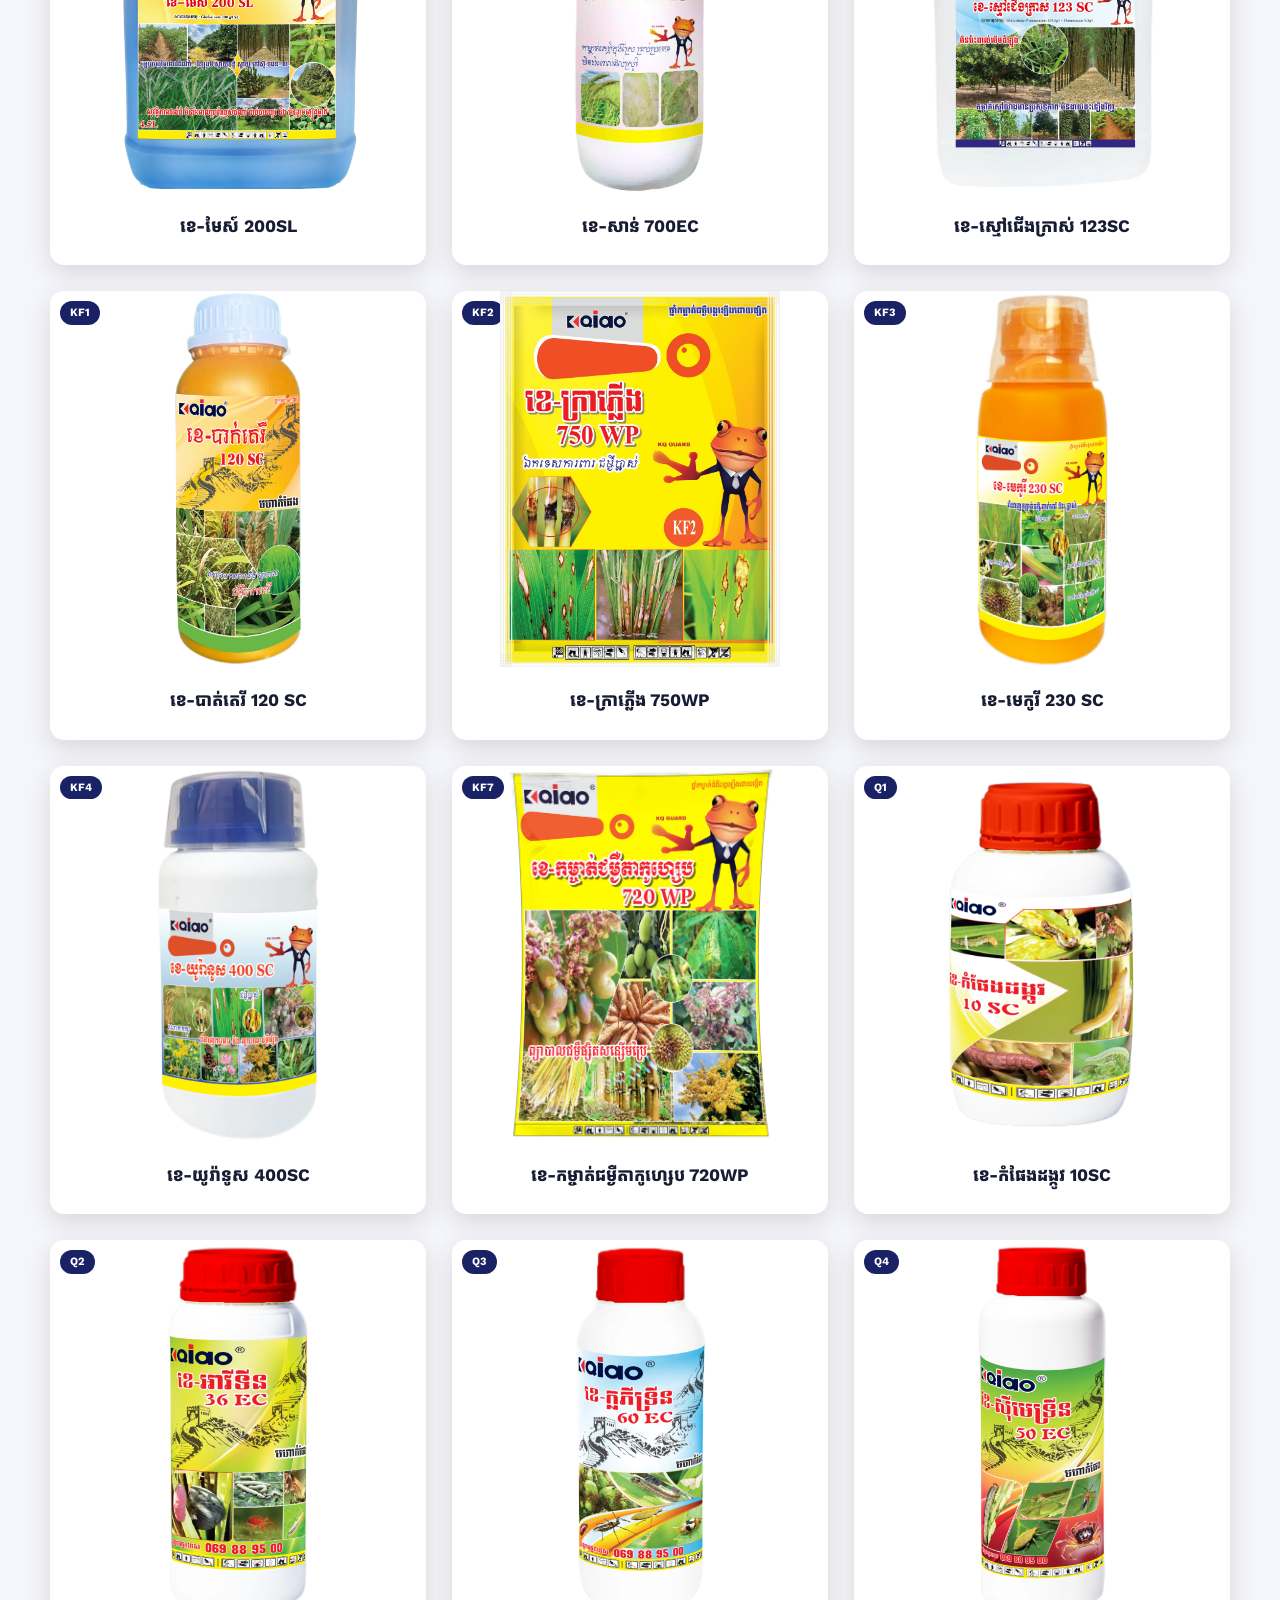
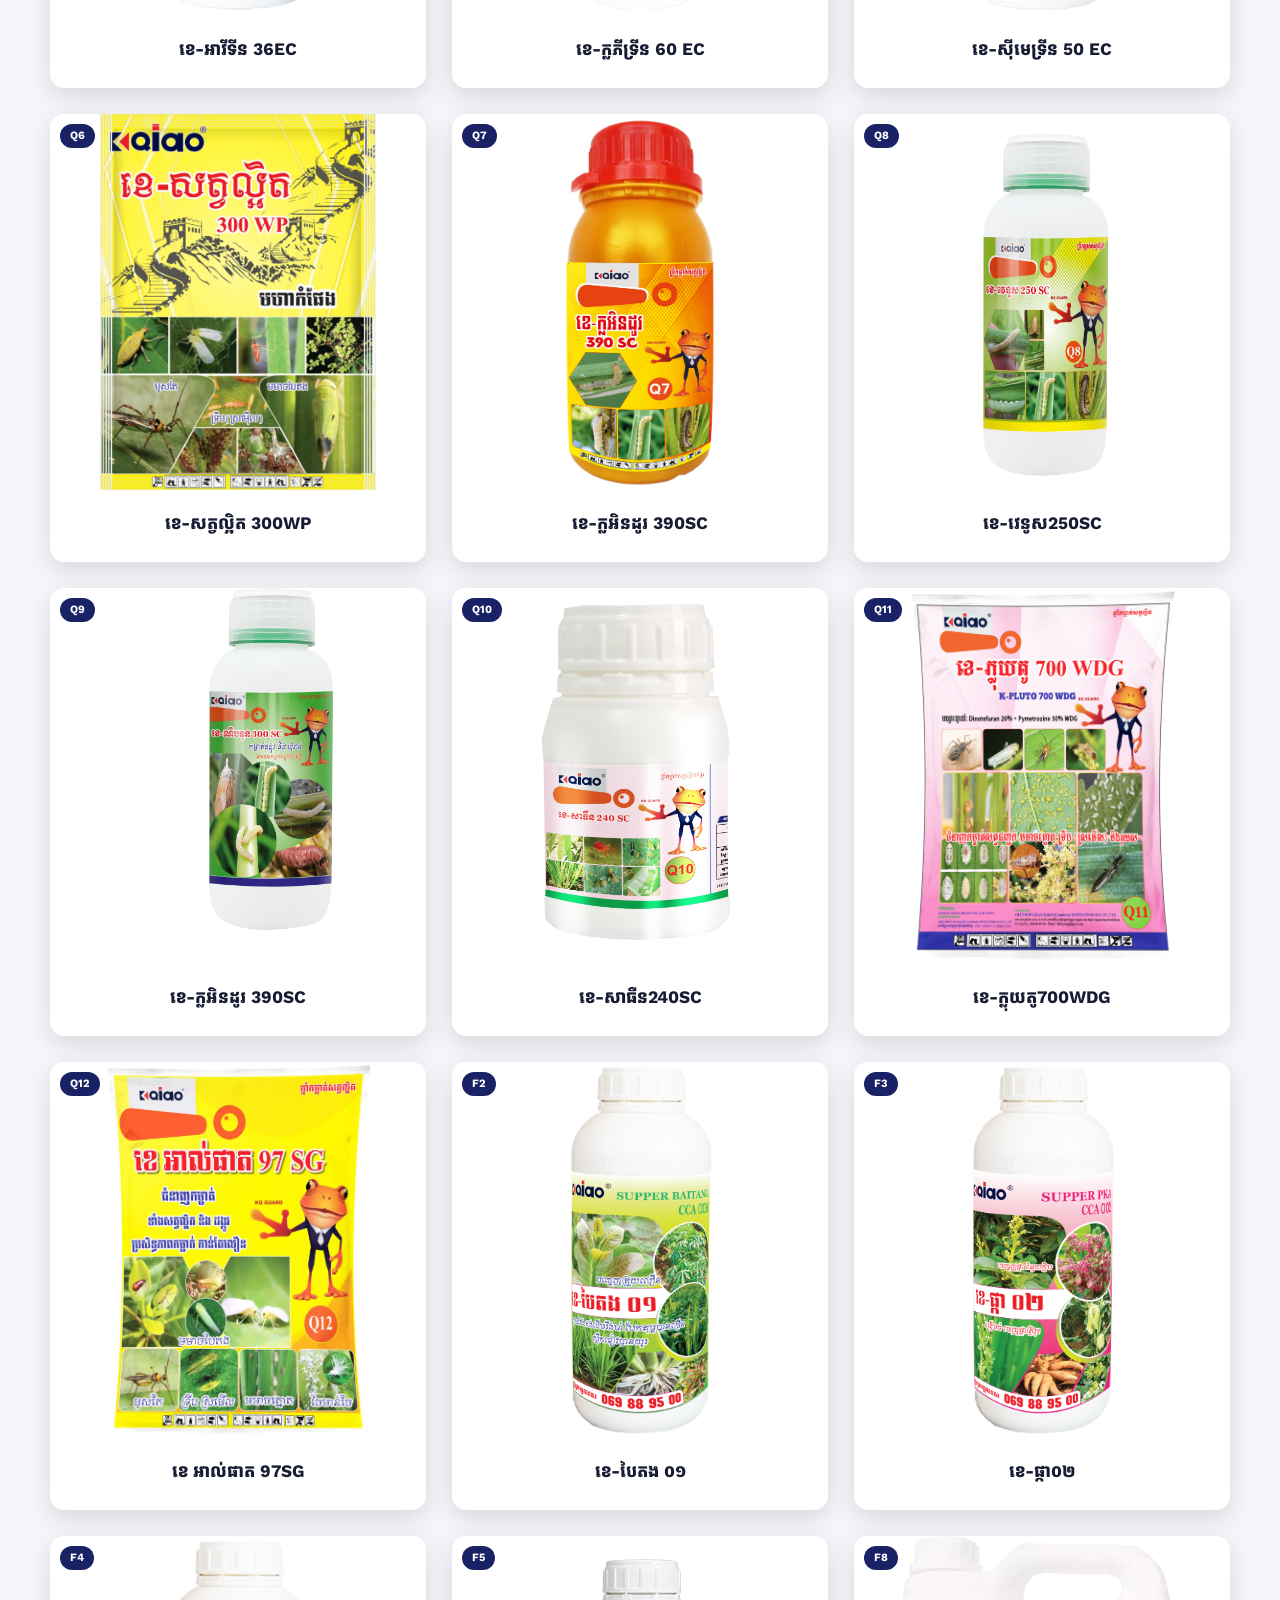
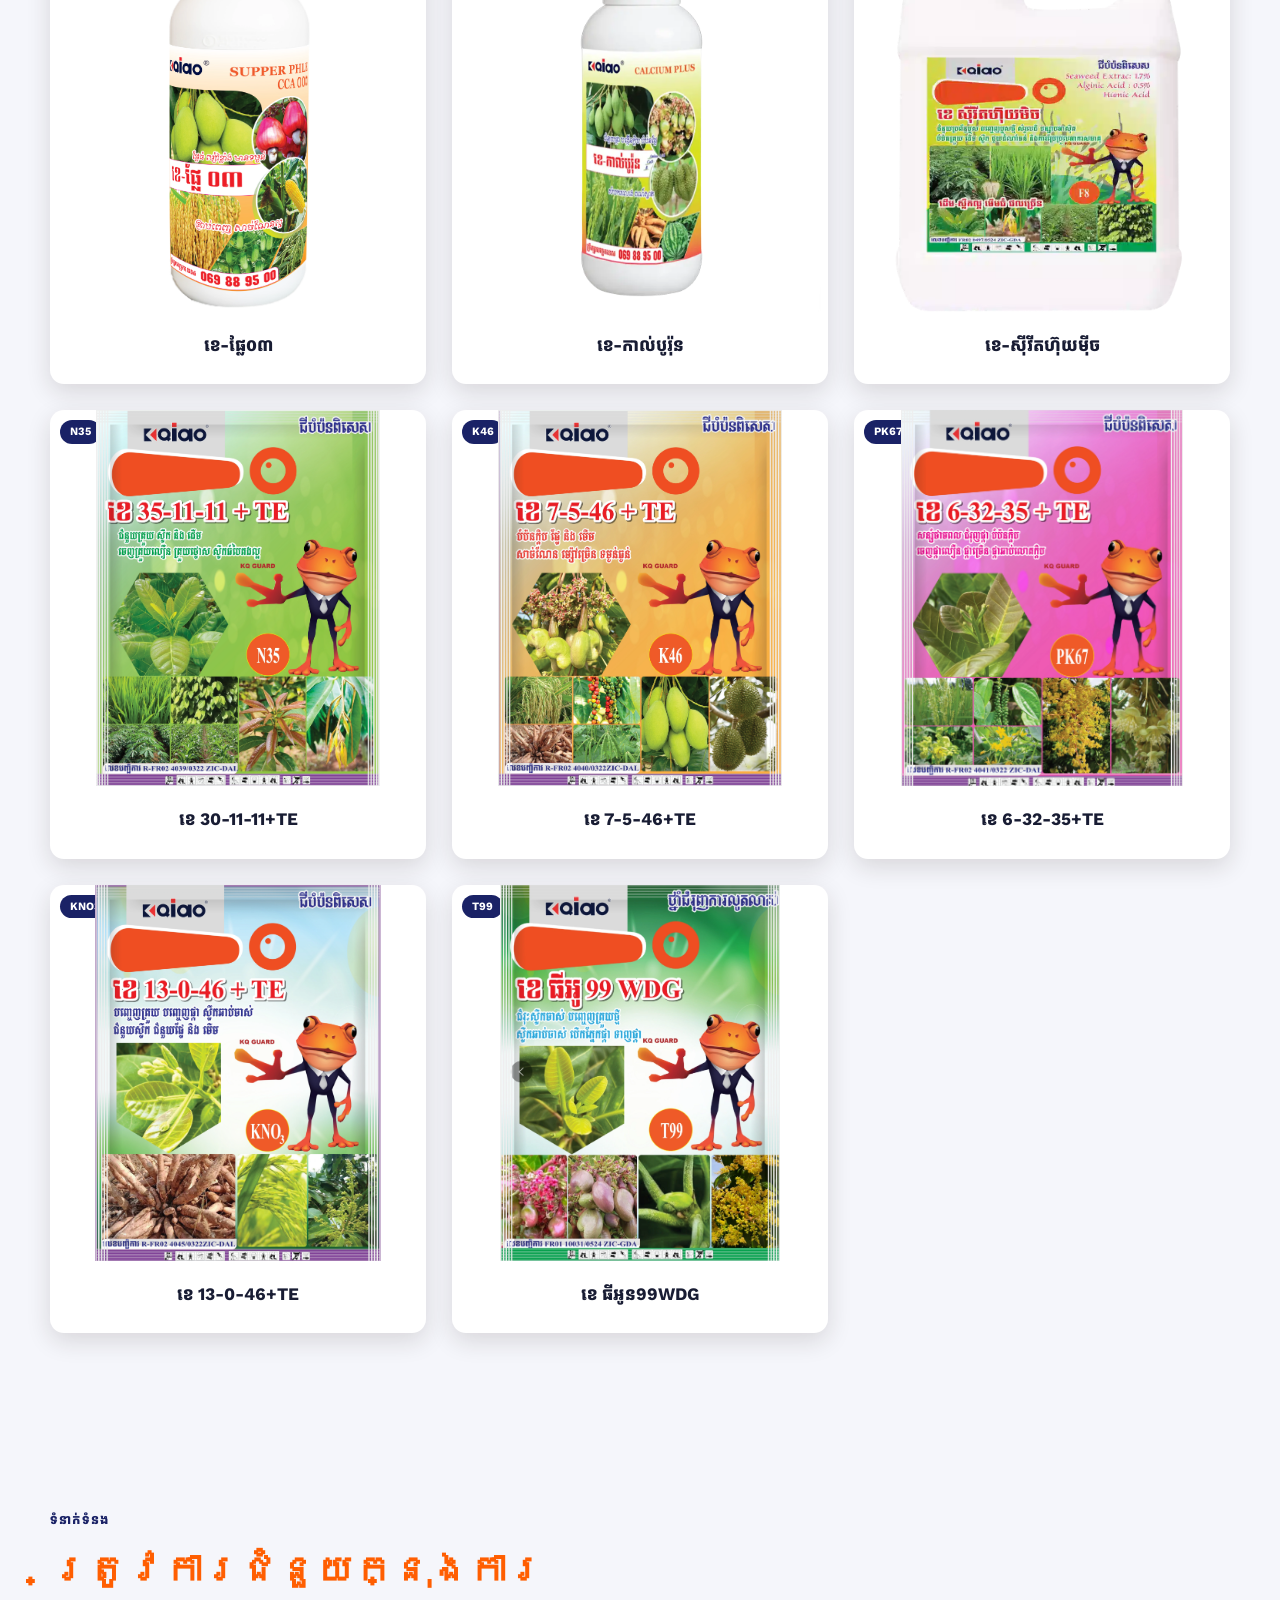
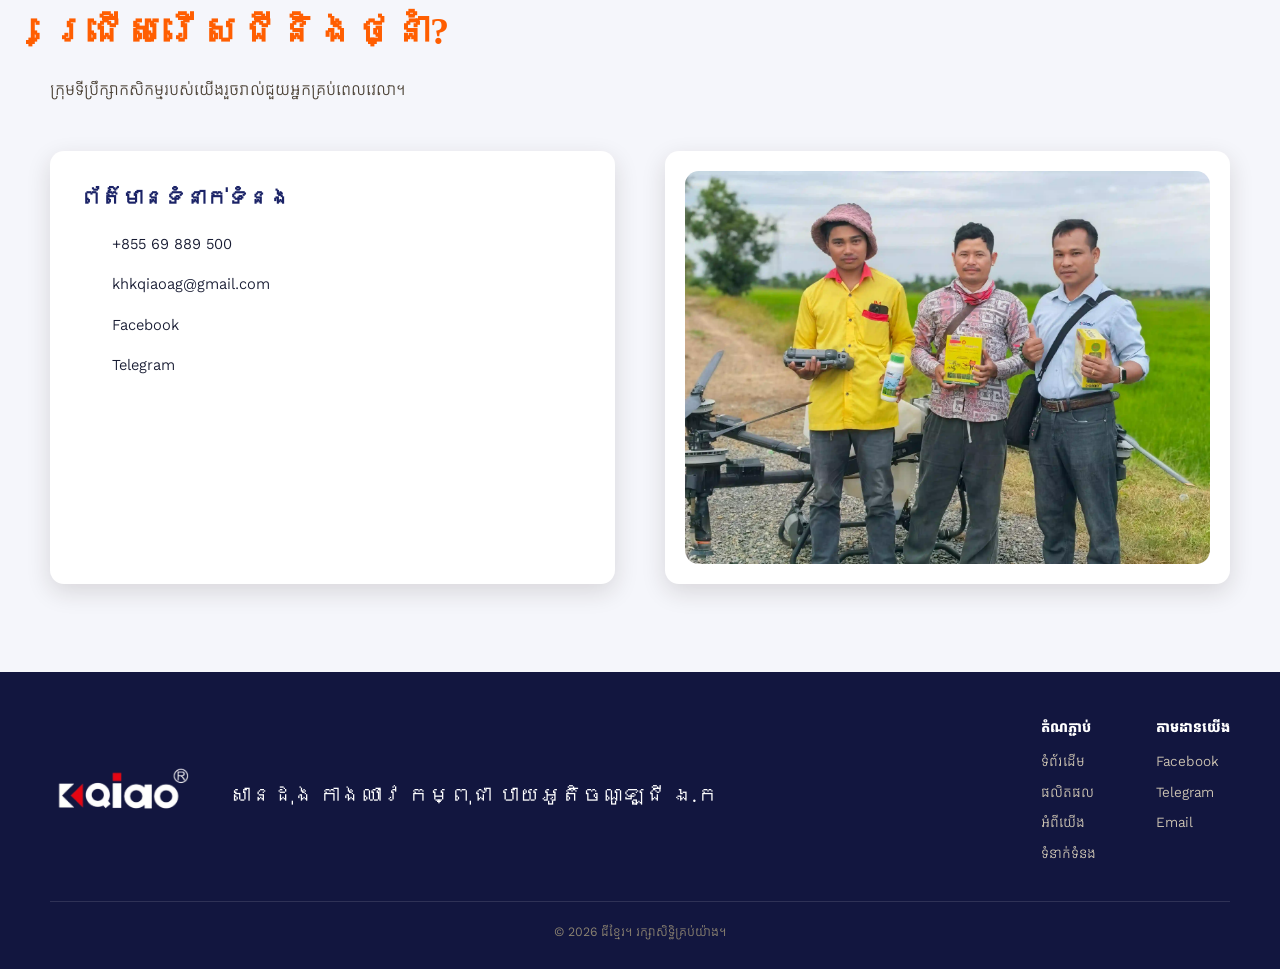
==== commit 09152e66: "Update product.html" ====
--- a/product.html
+++ b/product.html
@@ -51,30 +51,6 @@
     <div class="product-grid" id="productGrid">
 
       <!-- ថ្នាំស្មៅ -------------------------------------------------------------------------->
-      <!-- K1 -->
-      <div class="product-card" data-cat="ថ្នាំស្មៅ">
-        <div class="product-thumb">
-          <span class="product-tag">K1</span>
-          <img src="Prodeuct/ស្មៅ/K1.webp" alt="ថ្នាំស្មៅ">
-        </div>
-        <div class="product-body">
-          <span class="product-cat">ថ្នាំស្មៅ</span>
-          <h3>ខេ-ស្មៅស្រូវ 40 OD</h3>
-          <p>ដំណាំស្រូវ</p>
-          <div class="info-block">
-            <h4><svg viewBox="0 0 24 24" fill="currentColor"><path d="M12 2a5 5 0 015 5c0 2-1 3.4-2 4.6-.6.7-1 1.3-1 2.4v1H10v-1c0-1.1-.4-1.7-1-2.4C8 10.4 7 9 7 7a5 5 0 015-5zM9 17h6v2H9zm1 3h4v1a2 2 0 01-4 0z"/></svg> របៀបប្រើប្រាស់</h4>
-            <p>ស្មៅអាយុ 12  ទៅ 20 ថ្ងៃ->ប្រើ 100-120 ml ក្នុងទឹក 25L</p>
-            <p>ស្មៅអាយុ 20 ទៅ 35 ថ្ងៃ->ប្រើ 120-150 ml ក្នុងទឹក 25L</p>
-          </div>
-          <div class="info-block">
-            <h4><svg viewBox="0 0 24 24" fill="currentColor"><path d="M12 22c-5-2.5-8-7-8-11.5A6.5 6.5 0 0110.5 4h1A6.5 6.5 0 0118 10.5C18 15 15 19.5 12 22z"/></svg> ប្រើលើដំណាំ</h4>
-            <div class="crop-tags">
-              <span class="crop-tag">ស្រូវ</span>
-              
-            </div>
-          </div>
-        </div>
-      </div>
 
      <!-- K2 -->
       <div class="product-card" data-cat="ថ្នាំស្មៅ">
@@ -84,8 +60,8 @@
         </div>
         <div class="product-body">
           <span class="product-cat">ថ្នាំស្មៅ</span>
-          <h3>ខេ-ស្មៅស្រែ 10 ED & ខេ-ស្មៅស្រូវ 30 ED</h3>
-          <p>ជីអាសូតខ្ពស់ ជួយបង្កើនកំណើនស្លឹកនិងដើម ធ្វើឲ្យរុក្ខជាតិមានពណ៌បៃតងខ្លាំង</p>
+          <h3>ខេ-ស្មៅស្រែ 10 EC & ខេ-ស្មៅស្រូវ 30 EC</h3>
+          <p>ជំនាញកម្ចាត់ស្មៅស្លឹកស្រួច ស្មៅបែកក្បាល ស្មៅគល់ស ស្មៅកន្ទុយក្ងោកជាដើម</p>
           <div class="info-block">
             <h4><svg viewBox="0 0 24 24" fill="currentColor"><path d="M12 2a5 5 0 015 5c0 2-1 3.4-2 4.6-.6.7-1 1.3-1 2.4v1H10v-1c0-1.1-.4-1.7-1-2.4C8 10.4 7 9 7 7a5 5 0 015-5zM9 17h6v2H9zm1 3h4v1a2 2 0 01-4 0z"/></svg> របៀបប្រើប្រាស់</h4>
             <p>ស្មៅអាយុ15ទៅ30ថ្ងៃ->ប្រើ K2: 100ml +K3: 100ml ក្នុងទឹក25L</p>
@@ -110,12 +86,12 @@
         <div class="product-body">
           <span class="product-cat">ថ្នាំស្មៅ</span>
           <h3>ខេ-គ្លុយស៊ីណេតភី 110 Sl</h3>
-          <p>ជីអាសូតខ្ពស់ ជួយបង្កើនកំណើនស្លឹកនិងដើម ធ្វើឲ្យរុក្ខជាតិមានពណ៌បៃតងខ្លាំង</p>
+          <p>ជំនាញកម្ចាត់ស្មៅទូទៅ ចន្លោះរងចម្ការ ដឡូង ទុរេន ស្វាយ ចន្ទីជាដើម</p>
           <div class="info-block">
             <!-- <h4><svg viewBox="0 0 24 24" fill="currentColor"><path d="M12 2a5 5 0 015 5c0 2-1 3.4-2 4.6-.6.7-1 1.3-1 2.4v1H10v-1c0-1.1-.4-1.7-1-2.4C8 10.4 7 9 7 7a5 5 0 015-5zM9 17h6v2H9zm1 3h4v1a2 2 0 01-4 0z"/></svg> គោលដៅកម្ចាត់</h4>
             <p>ស្មៅស្លឹកស្រួច និង ស្លឹកធំ ដូចជា: ស្មៅជើងក្រាស ស្មៅកុម្មុយនីស ស្មៅចិញ្ចៀន ស្មៅសំបុកមាន់ ត្រែង ស្បូវ វិល្លី ដើមទឹកដោះខ្លា..</p> -->
             <h4><svg viewBox="0 0 24 24" fill="currentColor"><path d="M12 2a5 5 0 015 5c0 2-1 3.4-2 4.6-.6.7-1 1.3-1 2.4v1H10v-1c0-1.1-.4-1.7-1-2.4C8 10.4 7 9 7 7a5 5 0 015-5zM9 17h6v2H9zm1 3h4v1a2 2 0 01-4 0z"/></svg> របៀបប្រើប្រាស់</h4>
-            <p>ប្រើ 100-150ml លាយទឹក 25 លីត្រ</p>
+            <p>ប្រើ 200-250ml លាយទឹក 25 លីត្រ ឬ 5L លាយទឹក 500L</p>
           </div>
           <div class="info-block">
             <h4><svg viewBox="0 0 24 24" fill="currentColor"><path d="M12 22c-5-2.5-8-7-8-11.5A6.5 6.5 0 0110.5 4h1A6.5 6.5 0 0118 10.5C18 15 15 19.5 12 22z"/></svg> ប្រើលើដំណាំ</h4>
@@ -140,7 +116,7 @@
         <div class="product-body">
           <span class="product-cat">ថ្នាំស្មៅ</span>
           <h3>ខេ-មយូរ៉ាញី 250 AS & ខេ-មយូរ៉ាឈ្មោល 10 EC</h3>
-          <p>ជីអាសូតខ្ពស់ ជួយបង្កើនកំណើនស្លឹកនិងដើម ធ្វើឲ្យរុក្ខជាតិមានពណ៌បៃតងខ្លាំង</p>
+          <p>ជំនាញកម្ចាត់ស្មៅស្លឹកស្រួច ជ័រ វិល្លី ក្នុងចម្ការដំឡូងមី</p>
           <div class="info-block">
             <h4><svg viewBox="0 0 24 24" fill="currentColor"><path d="M12 2a5 5 0 015 5c0 2-1 3.4-2 4.6-.6.7-1 1.3-1 2.4v1H10v-1c0-1.1-.4-1.7-1-2.4C8 10.4 7 9 7 7a5 5 0 015-5zM9 17h6v2H9zm1 3h4v1a2 2 0 01-4 0z"/></svg> របៀបប្រើប្រាស់</h4>
             <p>ដំឡូងមី៖ 8-14ថ្ងៃ-> ប្រើ100MLលាយទឹក25L & 25-45ថ្ងៃ->150MLលាយទឹក25L</p>
@@ -249,10 +225,10 @@
         <div class="product-body">
           <span class="product-cat">ថ្នាំស្មៅ</span>
           <h3>ខេ-មែស៍ 200SL</h3>
-          <p>សុវត្ថិដល់ដីមិនប៉ះពាល់ដល់ប្រព័ន្ធឬសដំណាំជាប់បានយូរ</p>
-          <div class="info-block">
-            <h4><svg viewBox="0 0 24 24" fill="currentColor"><path d="M12 2a5 5 0 015 5c0 2-1 3.4-2 4.6-.6.7-1 1.3-1 2.4v1H10v-1c0-1.1-.4-1.7-1-2.4C8 10.4 7 9 7 7a5 5 0 015-5zM9 17h6v2H9zm1 3h4v1a2 2 0 01-4 0z"/></svg> របៀបប្រើប្រាស់</h4>
-            <p>ប្រើ 250-250ml លាយទឹក25L</p>
+          <p>ជំនាញកម្ចាត់ស្មៅទូទៅ ចន្លោះរងចម្ការ ដឡូង ទុរេន ម្រេច ស្វាយ ចន្ទីជាដើម</p>
+          <div class="info-block">
+            <h4><svg viewBox="0 0 24 24" fill="currentColor"><path d="M12 2a5 5 0 015 5c0 2-1 3.4-2 4.6-.6.7-1 1.3-1 2.4v1H10v-1c0-1.1-.4-1.7-1-2.4C8 10.4 7 9 7 7a5 5 0 015-5zM9 17h6v2H9zm1 3h4v1a2 2 0 01-4 0z"/></svg> របៀបប្រើប្រាស់</h4>
+            <p>ប្រើ 250-300ml លាយទឹក25L</p>
           </div>
           <div class="info-block">
             <h4><svg viewBox="0 0 24 24" fill="currentColor"><path d="M12 22c-5-2.5-8-7-8-11.5A6.5 6.5 0 0110.5 4h1A6.5 6.5 0 0118 10.5C18 15 15 19.5 12 22z"/></svg> ប្រើលើដំណាំ</h4>
@@ -492,7 +468,7 @@
           <p>ប្រសិទ្ធភាពខ្លាំង ដង្កូវងាប់លឿន</p>
           <div class="info-block">
             <h4><svg viewBox="0 0 24 24" fill="currentColor"><path d="M12 2a5 5 0 015 5c0 2-1 3.4-2 4.6-.6.7-1 1.3-1 2.4v1H10v-1c0-1.1-.4-1.7-1-2.4C8 10.4 7 9 7 7a5 5 0 015-5zM9 17h6v2H9zm1 3h4v1a2 2 0 01-4 0z"/></svg> របៀបប្រើប្រាស់</h4>
-            <p>ប្រើ 25-45 ml ក្នុងទឹក 25L</p>
+            <p>ប្រើ 50ml ក្នុងទឹក 25L ឬ 450ml ក្នុងទឹក 1000L</p>
           </div>
           <div class="info-block">
             <h4><svg viewBox="0 0 24 24" fill="currentColor"><path d="M12 22c-5-2.5-8-7-8-11.5A6.5 6.5 0 0110.5 4h1A6.5 6.5 0 0118 10.5C18 15 15 19.5 12 22z"/></svg> ប្រើលើដំណាំ</h4>
@@ -623,7 +599,7 @@
           <p>កម្ចាត់មូសតែ ចៃស ទ្រីប និង ខ្ញុងជាដើម</p>
           <div class="info-block">
             <h4><svg viewBox="0 0 24 24" fill="currentColor"><path d="M12 2a5 5 0 015 5c0 2-1 3.4-2 4.6-.6.7-1 1.3-1 2.4v1H10v-1c0-1.1-.4-1.7-1-2.4C8 10.4 7 9 7 7a5 5 0 015-5zM9 17h6v2H9zm1 3h4v1a2 2 0 01-4 0z"/></svg> របៀបប្រើប្រាស់</h4>
-            <p>លាយថ្នាំ 50-100 ml ក្នុងទឹក 25L ឬ 1kg ក្នុងទឹក 1000L</p>
+            <p>លាយថ្នាំ 50-100g ក្នុងទឹក 25L ឬ 1kg ក្នុងទឹក 1000L</p>
           </div>
           <div class="info-block">
             <h4><svg viewBox="0 0 24 24" fill="currentColor"><path d="M12 22c-5-2.5-8-7-8-11.5A6.5 6.5 0 0110.5 4h1A6.5 6.5 0 0118 10.5C18 15 15 19.5 12 22z"/></svg> ប្រើលើដំណាំ</h4>
@@ -1032,7 +1008,7 @@
         <div class="product-body">
           <span class="product-cat">ជីបំប៉ន</span>
           <h3>ខេ 7-5-46+TE</h3>
-          <p>បំប៉ន់ផ្លែននិងមើម សាច់ណែន ម្ស៉ៅច្រើន ទម្ងន់ធ្ងន់</p>
+          <p>បំប៉ន់ផ្លែនិងមើម សាច់ណែន ម្ស៉ៅច្រើន ទម្ងន់ធ្ងន់</p>
           <div class="info-block">
             <h4><svg viewBox="0 0 24 24" fill="currentColor"><path d="M12 2a5 5 0 015 5c0 2-1 3.4-2 4.6-.6.7-1 1.3-1 2.4v1H10v-1c0-1.1-.4-1.7-1-2.4C8 10.4 7 9 7 7a5 5 0 015-5zM9 17h6v2H9zm1 3h4v1a2 2 0 01-4 0z"/></svg> របៀបប្រើប្រាស់</h4>
             <p>ប្រើ 50-100g ក្នុងទឹក 25L បាញ់ឱ្យជោគ លើស្លឹកនិងផ្លែ ប្រើ7-10ថ្ងៃម្តង ឬ 1-2kg ក្នុងទឹក 1000L</p>
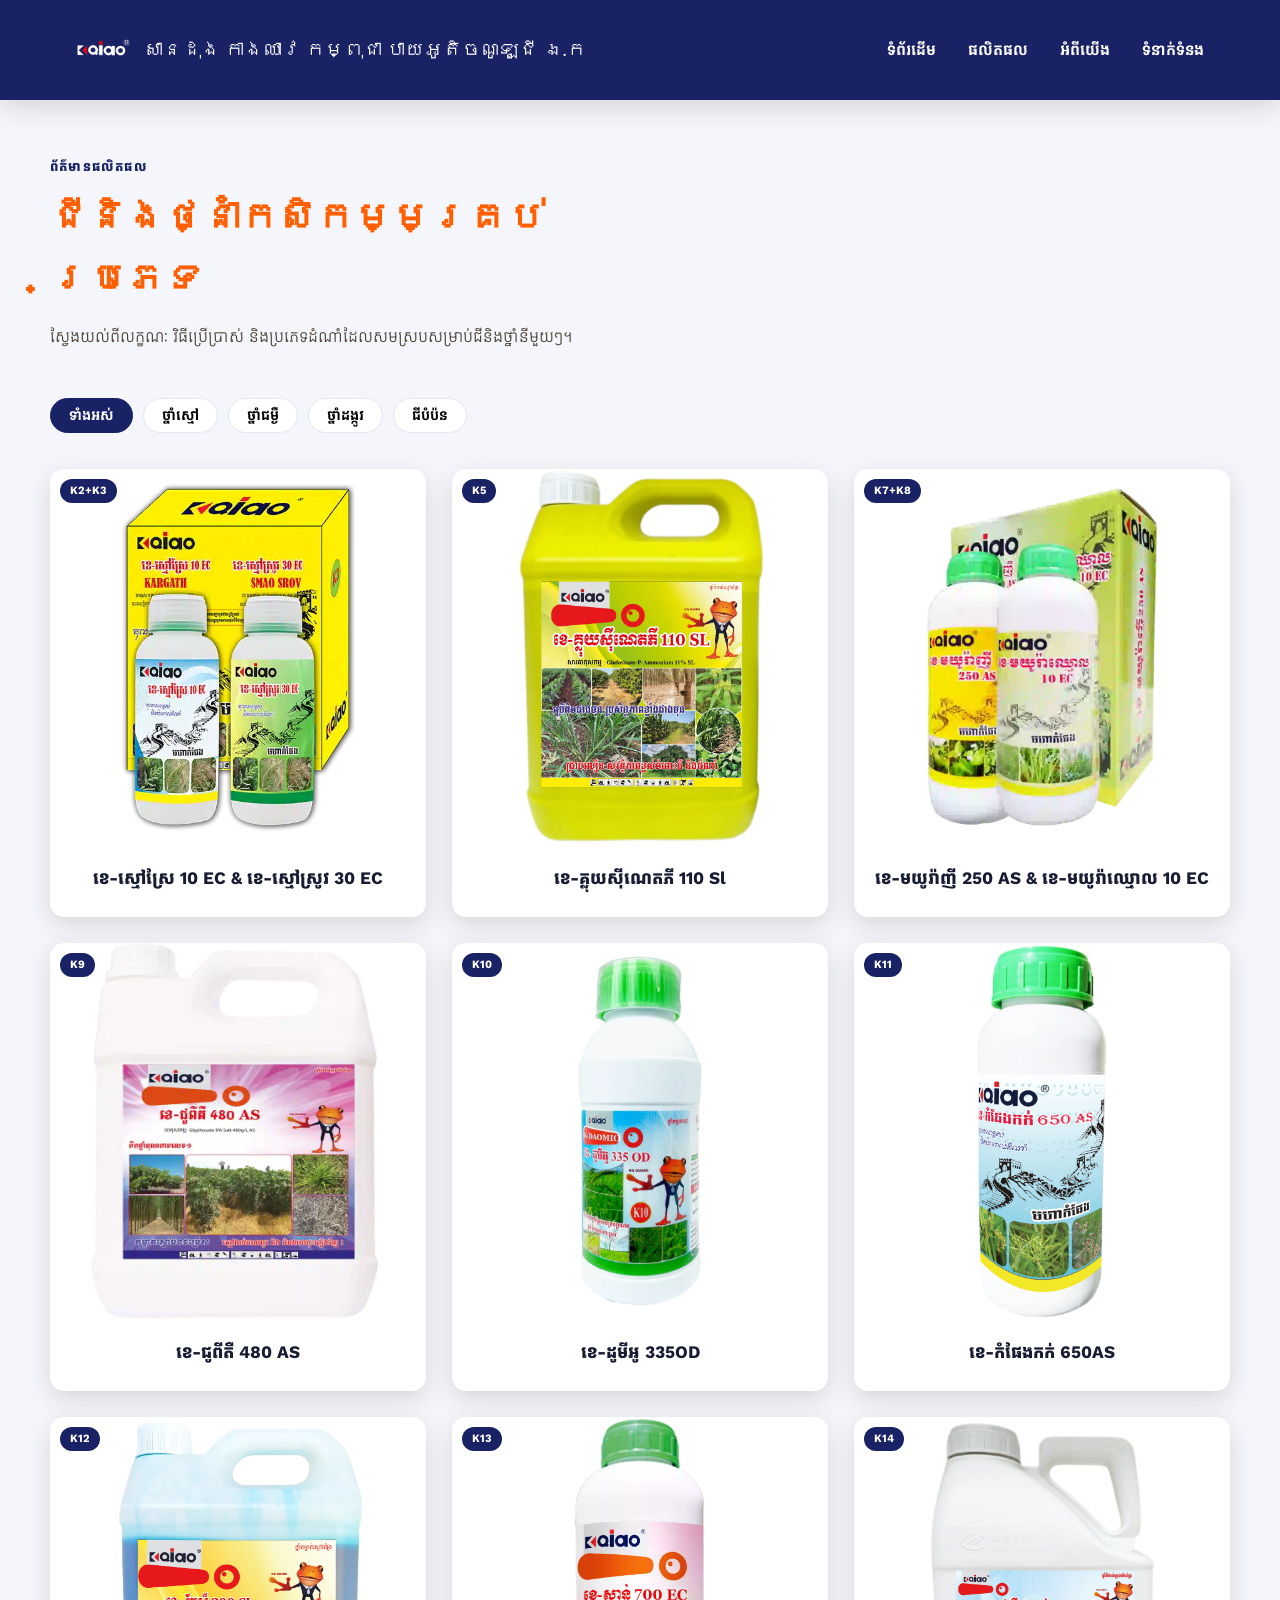
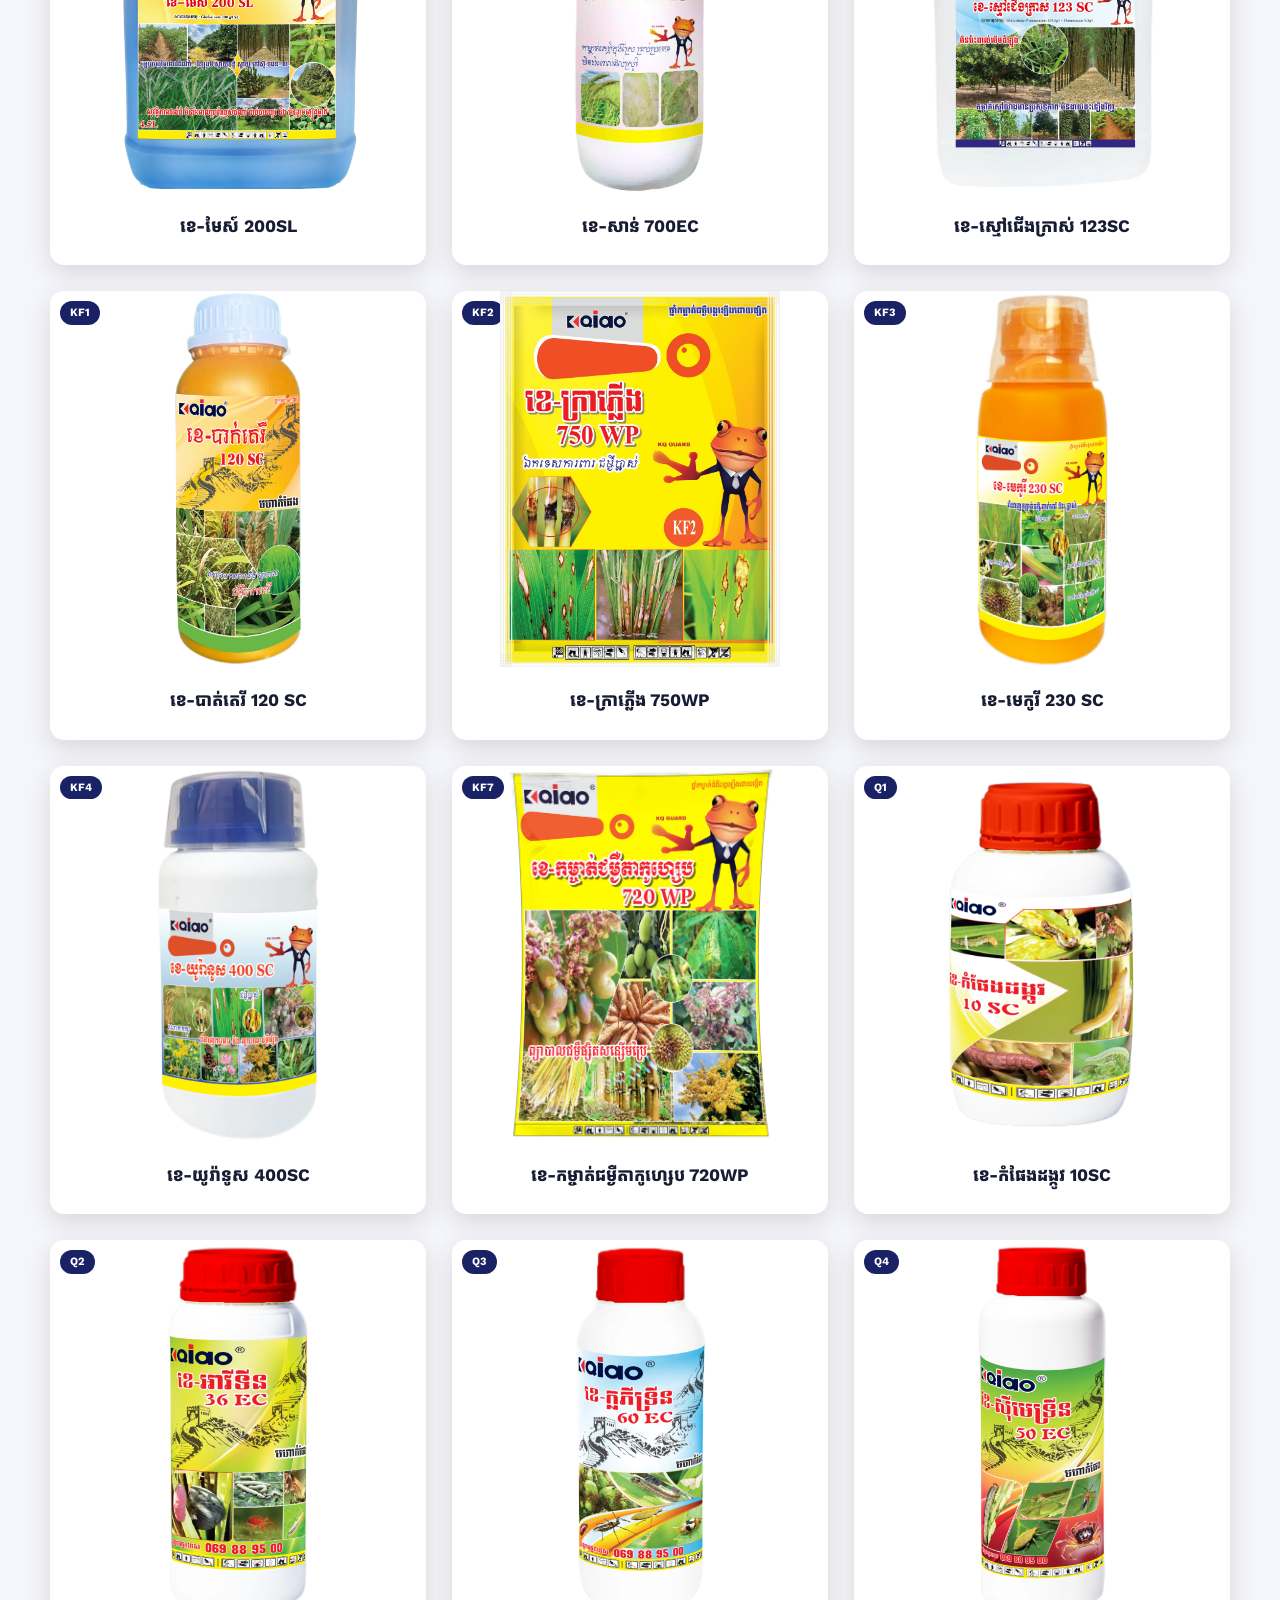
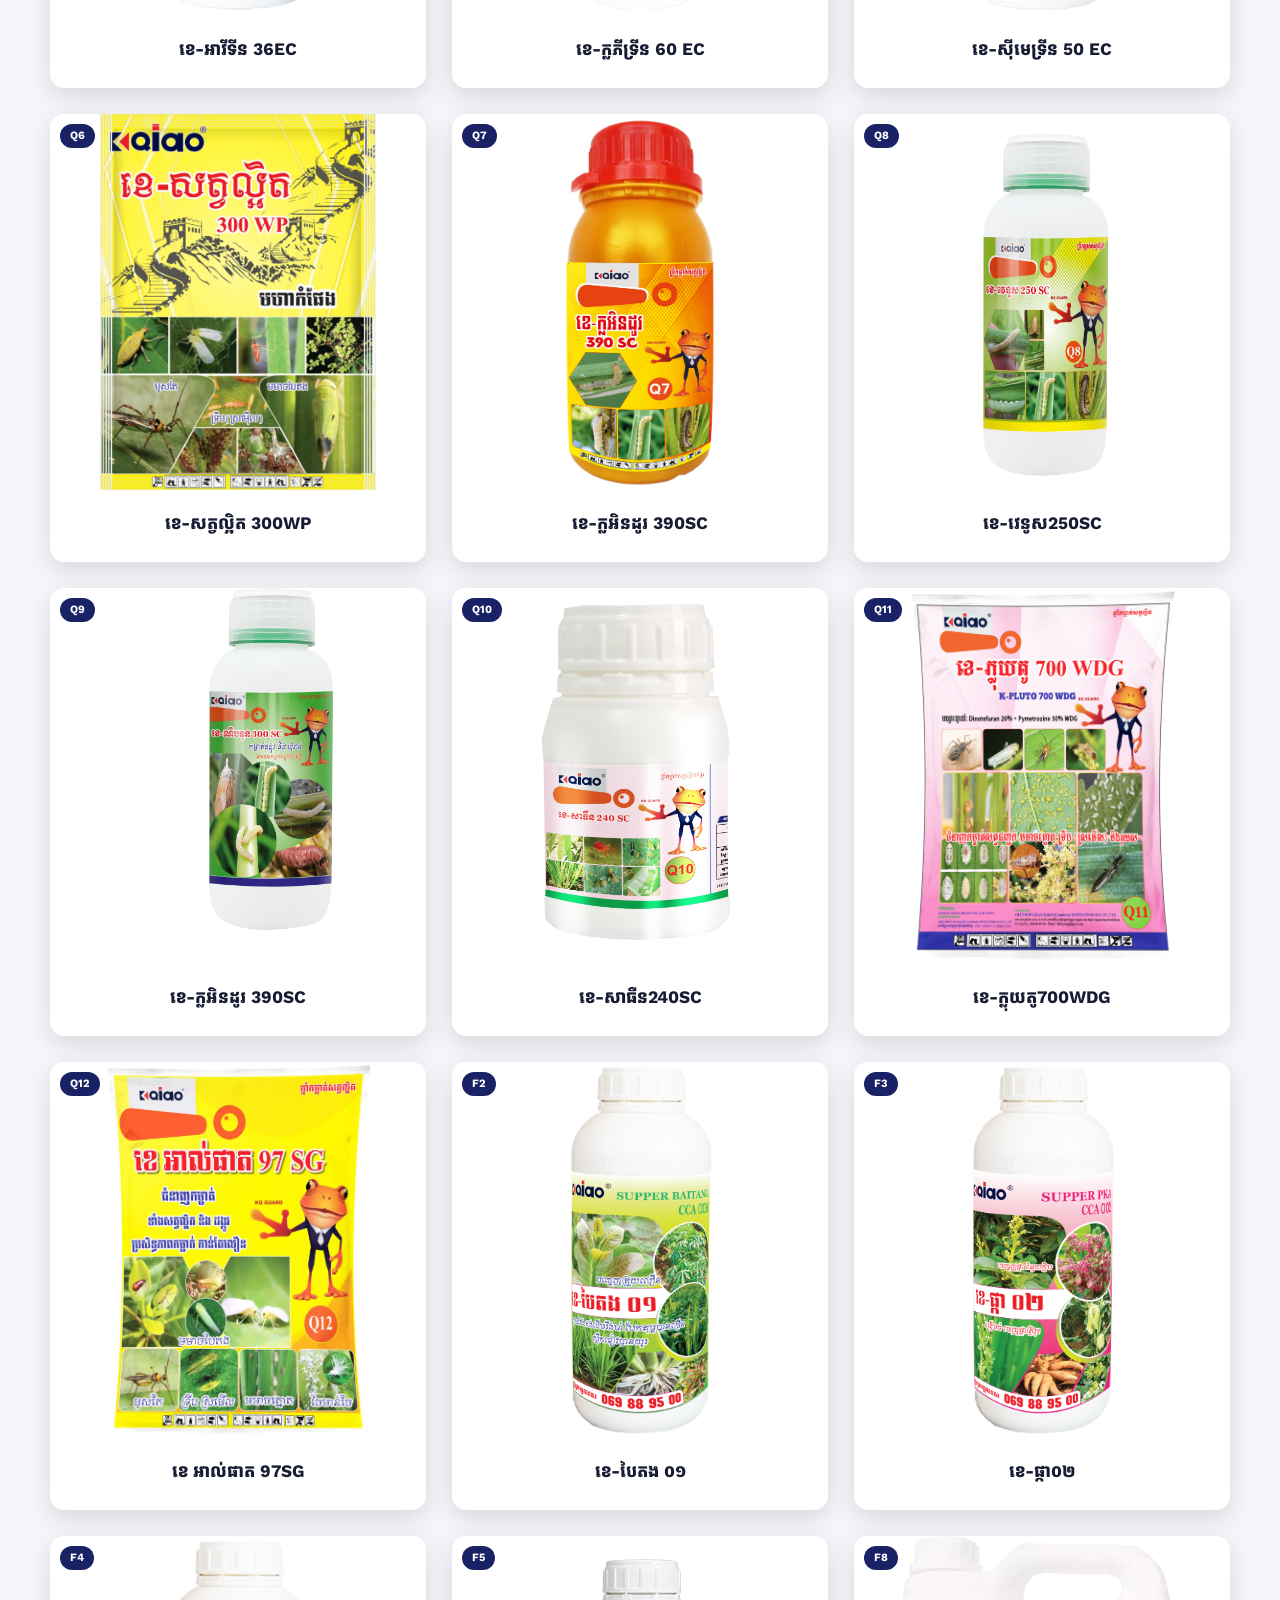
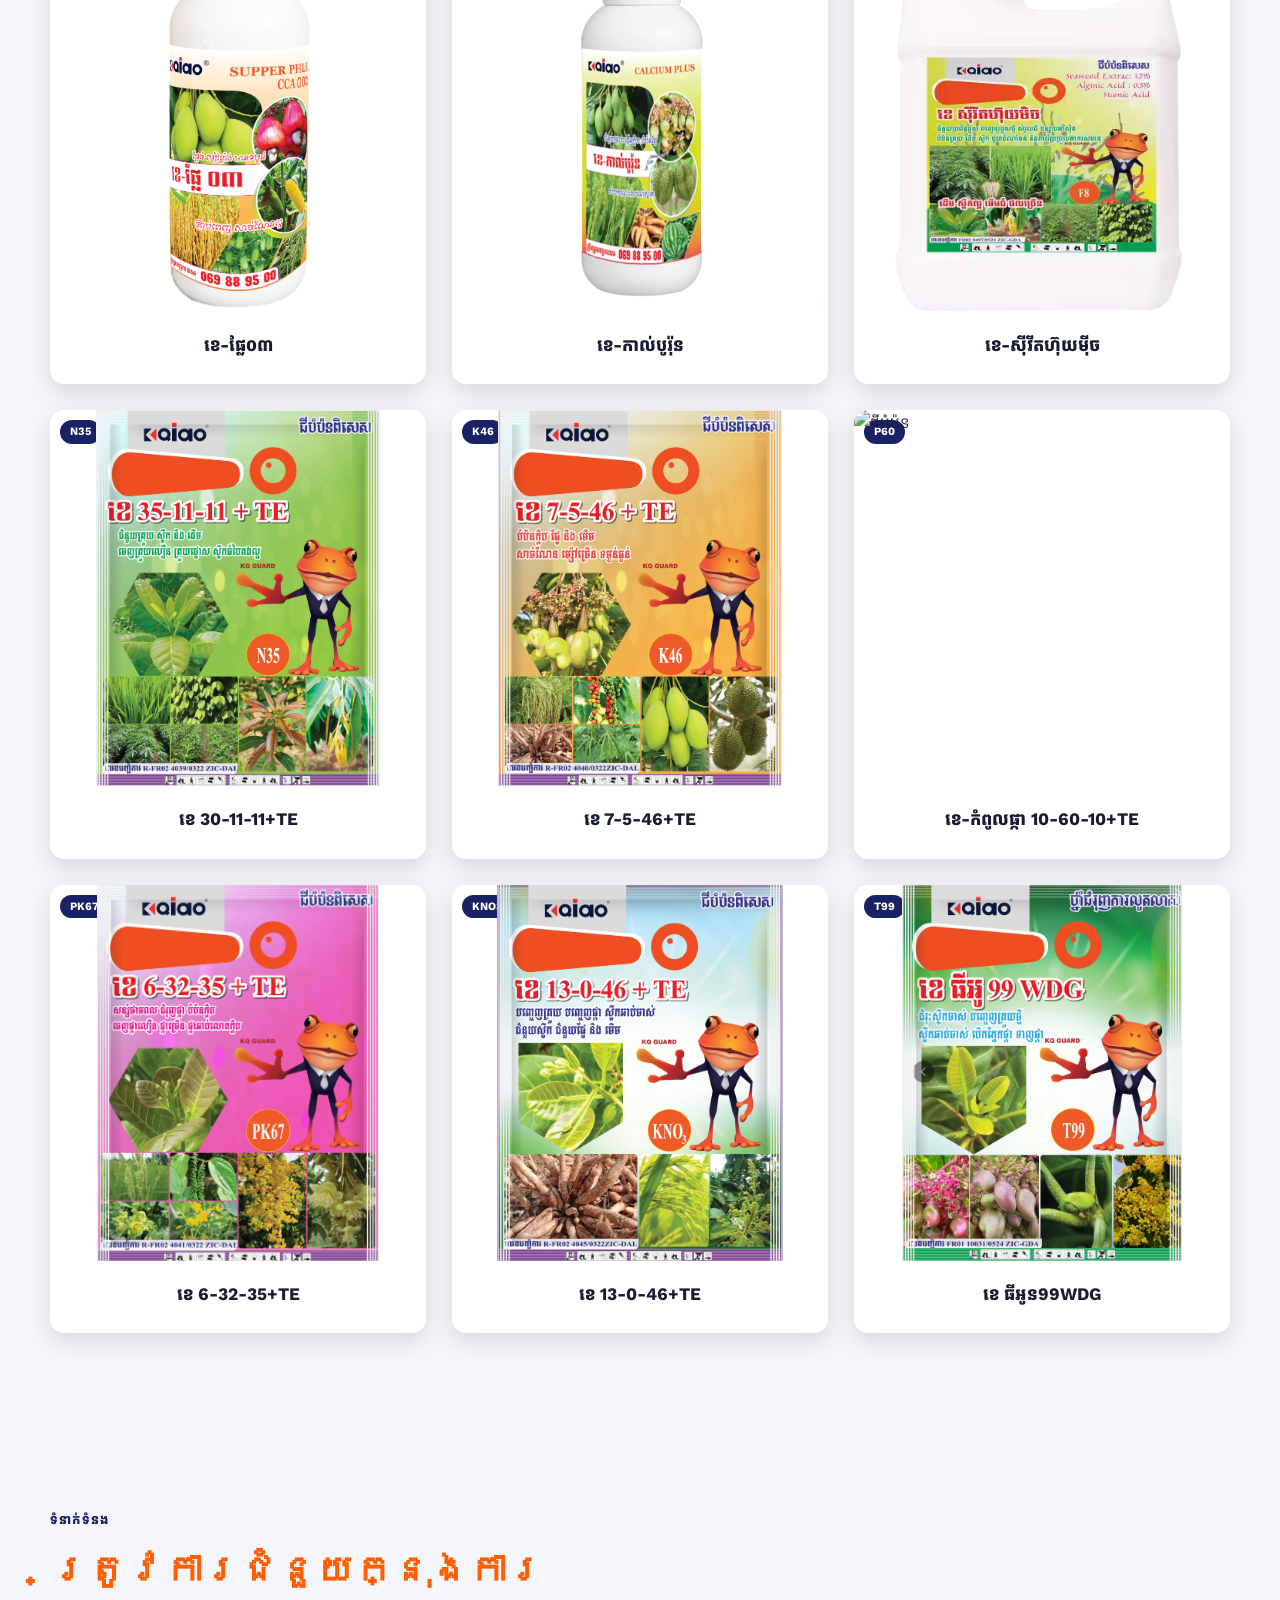
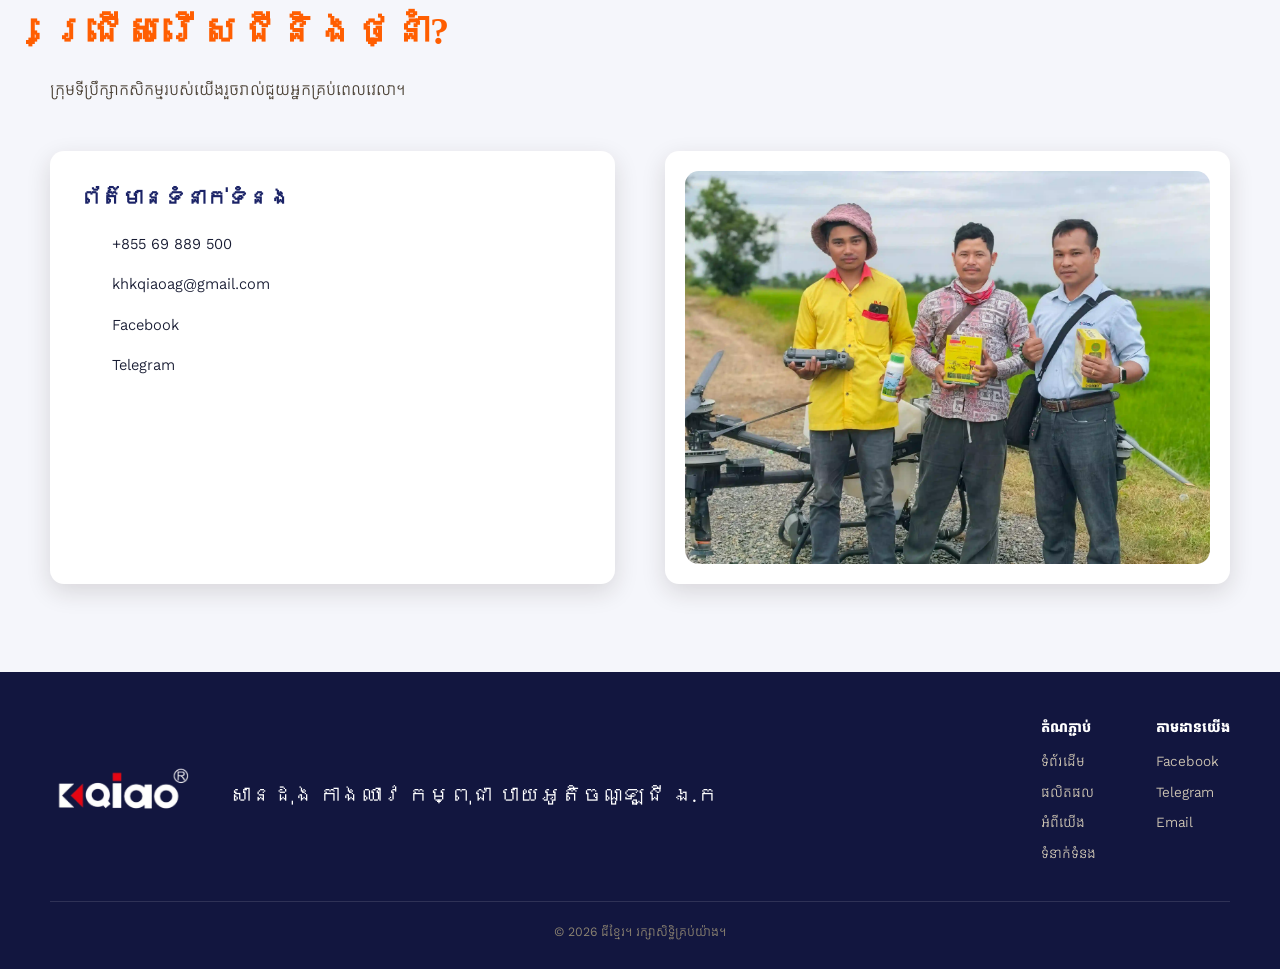
==== commit 835789d2: "Update product.html" ====
--- a/product.html
+++ b/product.html
@@ -64,8 +64,8 @@
           <p>ជំនាញកម្ចាត់ស្មៅស្លឹកស្រួច ស្មៅបែកក្បាល ស្មៅគល់ស ស្មៅកន្ទុយក្ងោកជាដើម</p>
           <div class="info-block">
             <h4><svg viewBox="0 0 24 24" fill="currentColor"><path d="M12 2a5 5 0 015 5c0 2-1 3.4-2 4.6-.6.7-1 1.3-1 2.4v1H10v-1c0-1.1-.4-1.7-1-2.4C8 10.4 7 9 7 7a5 5 0 015-5zM9 17h6v2H9zm1 3h4v1a2 2 0 01-4 0z"/></svg> របៀបប្រើប្រាស់</h4>
-            <p>ស្មៅអាយុ15ទៅ30ថ្ងៃ->ប្រើ K2: 100ml +K3: 100ml ក្នុងទឹក25L</p>
-            <p>ស្មៅអាយុ30ទៅ45ថ្ងៃ->ប្រើ K2: 125ml +K3:125ml ក្នុងទឹក 25L</p>
+            <p>ស្មៅអាយុ12ទៅ17ថ្ងៃ->ប្រើ K2: 100ml +K3: 100ml ក្នុងទឹក25L</p>
+            <p>ស្មៅអាយុ18ទៅ25ថ្ងៃ->ប្រើ K2: 125ml +K3:125ml ក្នុងទឹក 25L</p>
           </div>
           <div class="info-block">
             <h4><svg viewBox="0 0 24 24" fill="currentColor"><path d="M12 22c-5-2.5-8-7-8-11.5A6.5 6.5 0 0110.5 4h1A6.5 6.5 0 0118 10.5C18 15 15 19.5 12 22z"/></svg> ប្រើលើដំណាំ</h4>
@@ -119,8 +119,8 @@
           <p>ជំនាញកម្ចាត់ស្មៅស្លឹកស្រួច ជ័រ វិល្លី ក្នុងចម្ការដំឡូងមី</p>
           <div class="info-block">
             <h4><svg viewBox="0 0 24 24" fill="currentColor"><path d="M12 2a5 5 0 015 5c0 2-1 3.4-2 4.6-.6.7-1 1.3-1 2.4v1H10v-1c0-1.1-.4-1.7-1-2.4C8 10.4 7 9 7 7a5 5 0 015-5zM9 17h6v2H9zm1 3h4v1a2 2 0 01-4 0z"/></svg> របៀបប្រើប្រាស់</h4>
-            <p>ដំឡូងមី៖ 8-14ថ្ងៃ-> ប្រើ100MLលាយទឹក25L & 25-45ថ្ងៃ->150MLលាយទឹក25L</p>
-            <p>សណ្តែកបាយ៖ 15-30ថ្ងៃ-> 50-80 ML លាយទឹក 25L & 15-30ថ្ងៃ-> 50-80 ML លាយទឹក 25L</p>
+            <p>ដំឡូងមី៖ 15-30ថ្ងៃ-> ប្រើK7:80-100MLលាយទឹក25L &ប្រើK8:80-100MLលាយទឹក25L</p>
+            <p>សណ្តែកបាយ៖ 15-30ថ្ងៃ-> ប្រើK7:60-80 ML លាយទឹក 25L &ប្រើK8:60-80 ML លាយទឹក 25L</p>
        
             
           </div>
@@ -177,7 +177,7 @@
           <p> កម្ចាត់ស្មៅក្នុងស្រែគ្រប់ប្រភេទ សុវត្ថិភាពចំពោះស្រូវ</p>
           <div class="info-block">
             <h4><svg viewBox="0 0 24 24" fill="currentColor"><path d="M12 2a5 5 0 015 5c0 2-1 3.4-2 4.6-.6.7-1 1.3-1 2.4v1H10v-1c0-1.1-.4-1.7-1-2.4C8 10.4 7 9 7 7a5 5 0 015-5zM9 17h6v2H9zm1 3h4v1a2 2 0 01-4 0z"/></svg> របៀបប្រើប្រាស់</h4>
-            <p>5-15ថ្ងៃ ប្រើ 100-120ml លាយទឹក25L</p>
+            <p>5-15ថ្ងៃ ប្រើ 100-120ml លាយទឹក25L ឬ 16-30ថ្ងៃ ប្រើ 130-150ml លាយទឹក25L</p>
           </div>
           <div class="info-block">
             <h4><svg viewBox="0 0 24 24" fill="currentColor"><path d="M12 22c-5-2.5-8-7-8-11.5A6.5 6.5 0 0110.5 4h1A6.5 6.5 0 0118 10.5C18 15 15 19.5 12 22z"/></svg> ប្រើលើដំណាំ</h4>
@@ -202,7 +202,7 @@
           <p>ជំនាញកម្ចាត់កក់ និងស្មៅស្លឹកធំ ក្នុងស្រែ</p>
           <div class="info-block">
             <h4><svg viewBox="0 0 24 24" fill="currentColor"><path d="M12 2a5 5 0 015 5c0 2-1 3.4-2 4.6-.6.7-1 1.3-1 2.4v1H10v-1c0-1.1-.4-1.7-1-2.4C8 10.4 7 9 7 7a5 5 0 015-5zM9 17h6v2H9zm1 3h4v1a2 2 0 01-4 0z"/></svg> របៀបប្រើប្រាស់</h4>
-            <p> ប្រើ 30-50ml លាយទឹក 25l & 300-500ml ក្នុង 1ហិចតា</p>
+            <p> ស្រូវអាយុ 15-30ថ្ងៃ-> ប្រើ 30-50ml លាយទឹក 25l & 300-450ml ក្នុង 1ហិចតា</p>
           
           </div>
           <div class="info-block">
@@ -228,7 +228,7 @@
           <p>ជំនាញកម្ចាត់ស្មៅទូទៅ ចន្លោះរងចម្ការ ដឡូង ទុរេន ម្រេច ស្វាយ ចន្ទីជាដើម</p>
           <div class="info-block">
             <h4><svg viewBox="0 0 24 24" fill="currentColor"><path d="M12 2a5 5 0 015 5c0 2-1 3.4-2 4.6-.6.7-1 1.3-1 2.4v1H10v-1c0-1.1-.4-1.7-1-2.4C8 10.4 7 9 7 7a5 5 0 015-5zM9 17h6v2H9zm1 3h4v1a2 2 0 01-4 0z"/></svg> របៀបប្រើប្រាស់</h4>
-            <p>ប្រើ 250-300ml លាយទឹក25L</p>
+            <p>ប្រើ 250-300ml លាយទឹក25L ឬ 4.5L លាយទឹក 500L</p>
           </div>
           <div class="info-block">
             <h4><svg viewBox="0 0 24 24" fill="currentColor"><path d="M12 22c-5-2.5-8-7-8-11.5A6.5 6.5 0 0110.5 4h1A6.5 6.5 0 0118 10.5C18 15 15 19.5 12 22z"/></svg> ប្រើលើដំណាំ</h4>
@@ -1036,6 +1036,44 @@
           </div>
         </div>
       </div>
+ <!--P60-->
+      <div class="product-card" data-cat="ជីបំប៉ន">
+        <div class="product-thumb">
+          <span class="product-tag">P60</span>
+          <img src="Prodeuct/ជីបំប៉ន/P60.webp" alt="ជីបំប៉ន">
+        </div>
+        <div class="product-body">
+          <span class="product-cat">ជីបំប៉ន</span>
+          <h3>ខេ-កំពូលផ្កា 10-60-10+TE</h3>
+          <p>ចេញផ្កាលឿន ផ្កាស្រុះល្អ ផ្កាច្រើន</p>
+          <div class="info-block">
+            <h4><svg viewBox="0 0 24 24" fill="currentColor"><path d="M12 2a5 5 0 015 5c0 2-1 3.4-2 4.6-.6.7-1 1.3-1 2.4v1H10v-1c0-1.1-.4-1.7-1-2.4C8 10.4 7 9 7 7a5 5 0 015-5zM9 17h6v2H9zm1 3h4v1a2 2 0 01-4 0z"/></svg> របៀបប្រើប្រាស់</h4>
+            <p>ប្រើ 50-100g ក្នុងទឹក 25L បាញ់ឱ្យជោគ លើស្លឹកនិងផ្លែ ប្រើ7-10ថ្ងៃម្តង ឬ 1-2kg ក្នុងទឹក 1000L</p>
+          </div>
+          <div class="info-block">
+            <h4><svg viewBox="0 0 24 24" fill="currentColor"><path d="M12 22c-5-2.5-8-7-8-11.5A6.5 6.5 0 0110.5 4h1A6.5 6.5 0 0118 10.5C18 15 15 19.5 12 22z"/></svg> ប្រើលើដំណាំ</h4>
+            <div class="crop-tags">
+              <span class="crop-tag">ស្រូវ</span>
+              <span class="crop-tag">ពោត</span>
+              <span class="crop-tag">ល្ង</span>
+              <span class="crop-tag">សណ្តែក</span>
+              <span class="crop-tag">ត្រសក់</span>
+              <span class="crop-tag">ខាត់ណា</span>
+              <span class="crop-tag">ម្ទេស</span>
+              <span class="crop-tag">ម្ទេសត្រប់</span>
+              <span class="crop-tag">ដំឡូងឈ្វា</span>
+              <span class="crop-tag">ចន្ទី</span>
+              <span class="crop-tag">ទុរេន</span>
+              <span class="crop-tag">ក្រូច</span>
+              <span class="crop-tag">ម្រេច</span>
+              <span class="crop-tag">សាវម៉ាវ</span>
+              <span class="crop-tag">សា្វយកែវមៀត</span>
+              <span class="crop-tag">មៀនប៉ៃលិន</span>
+            </div>
+          </div>
+        </div>
+      </div>
+     
 
  <!--PK67-->
       <div class="product-card" data-cat="ជីបំប៉ន">
